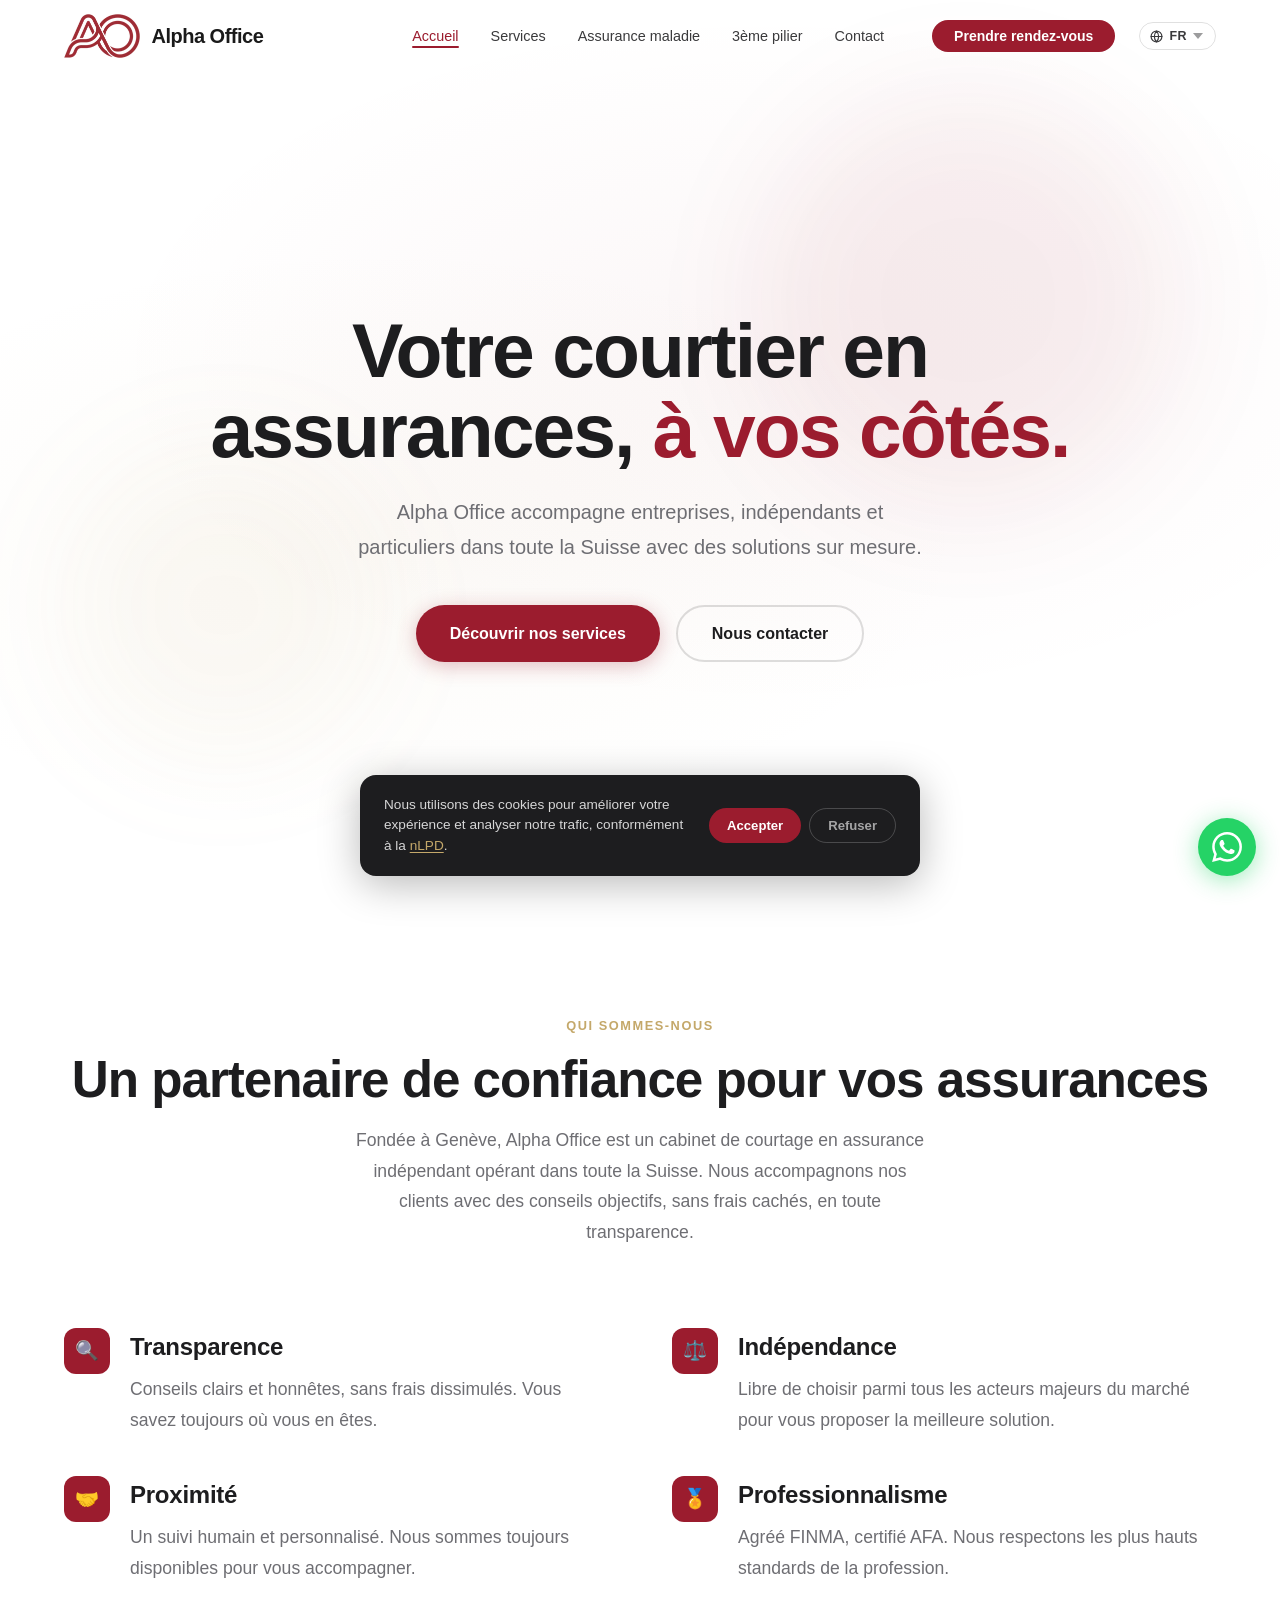
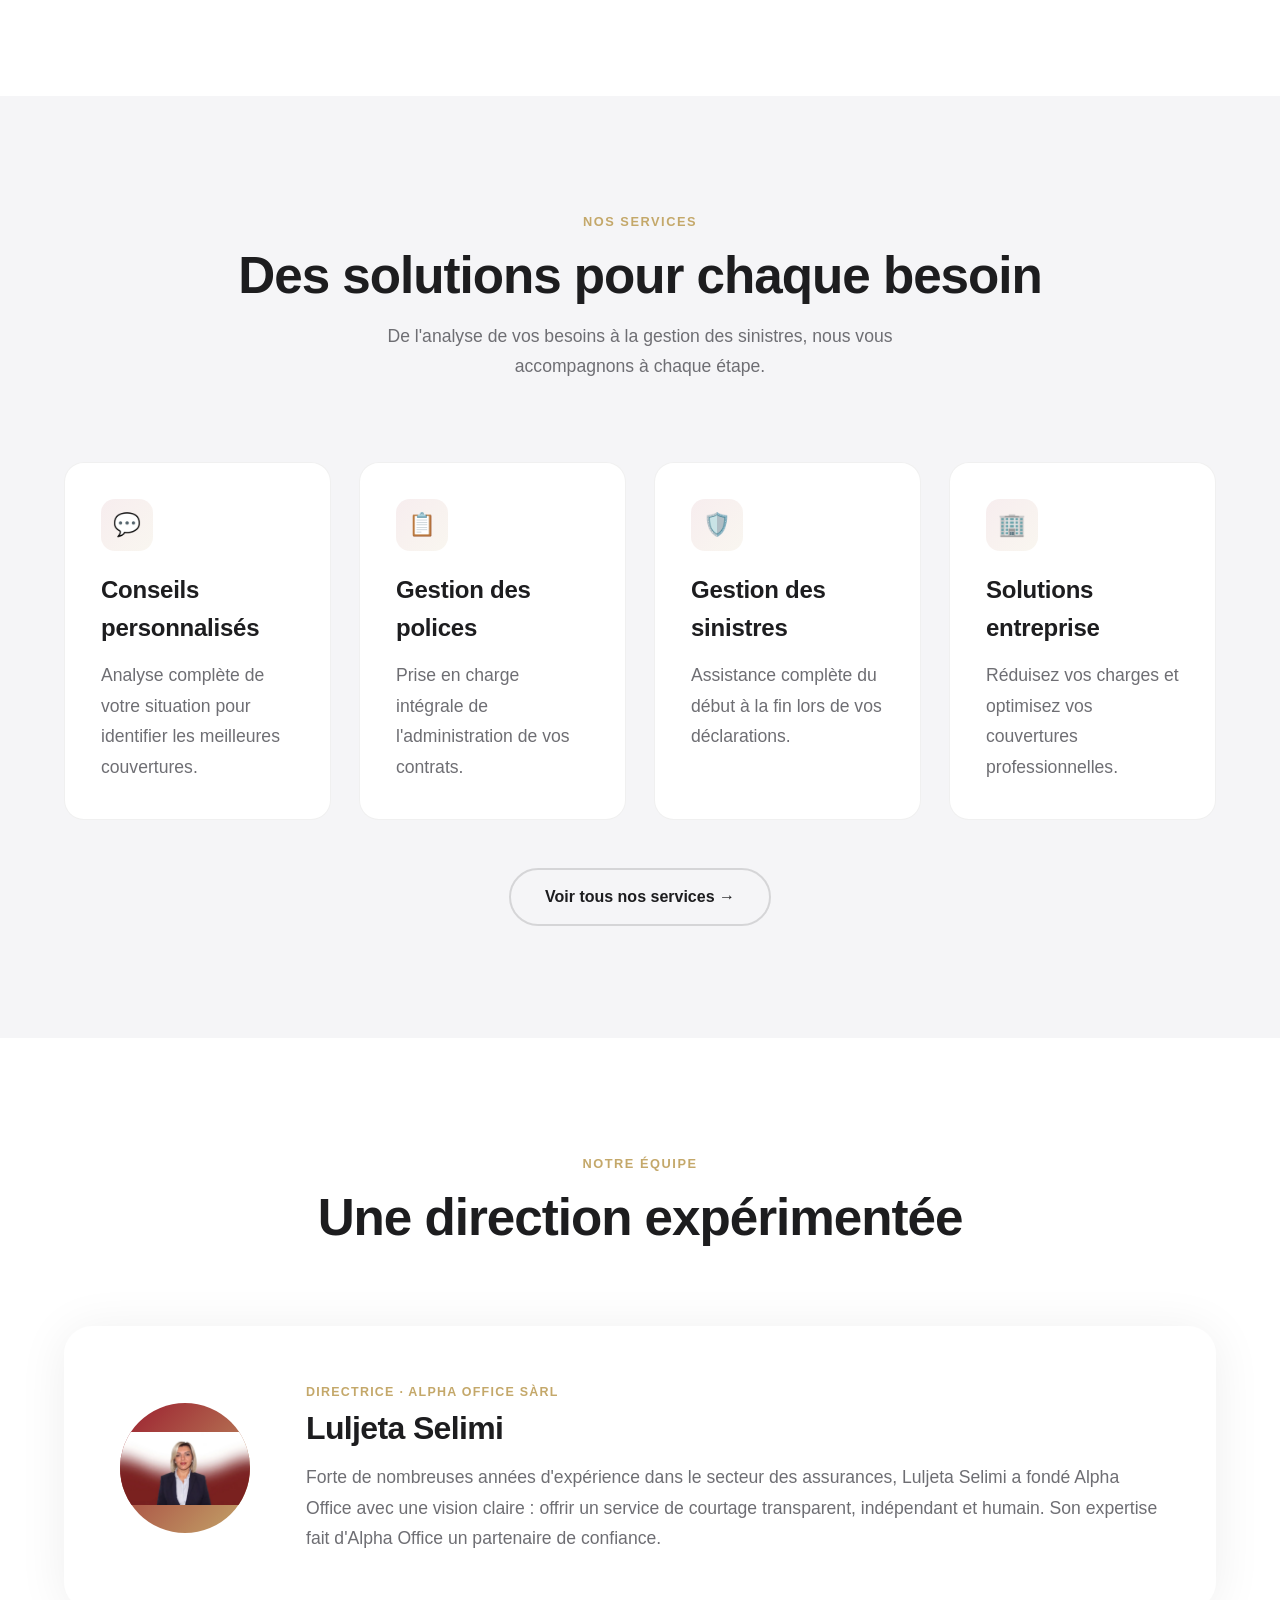
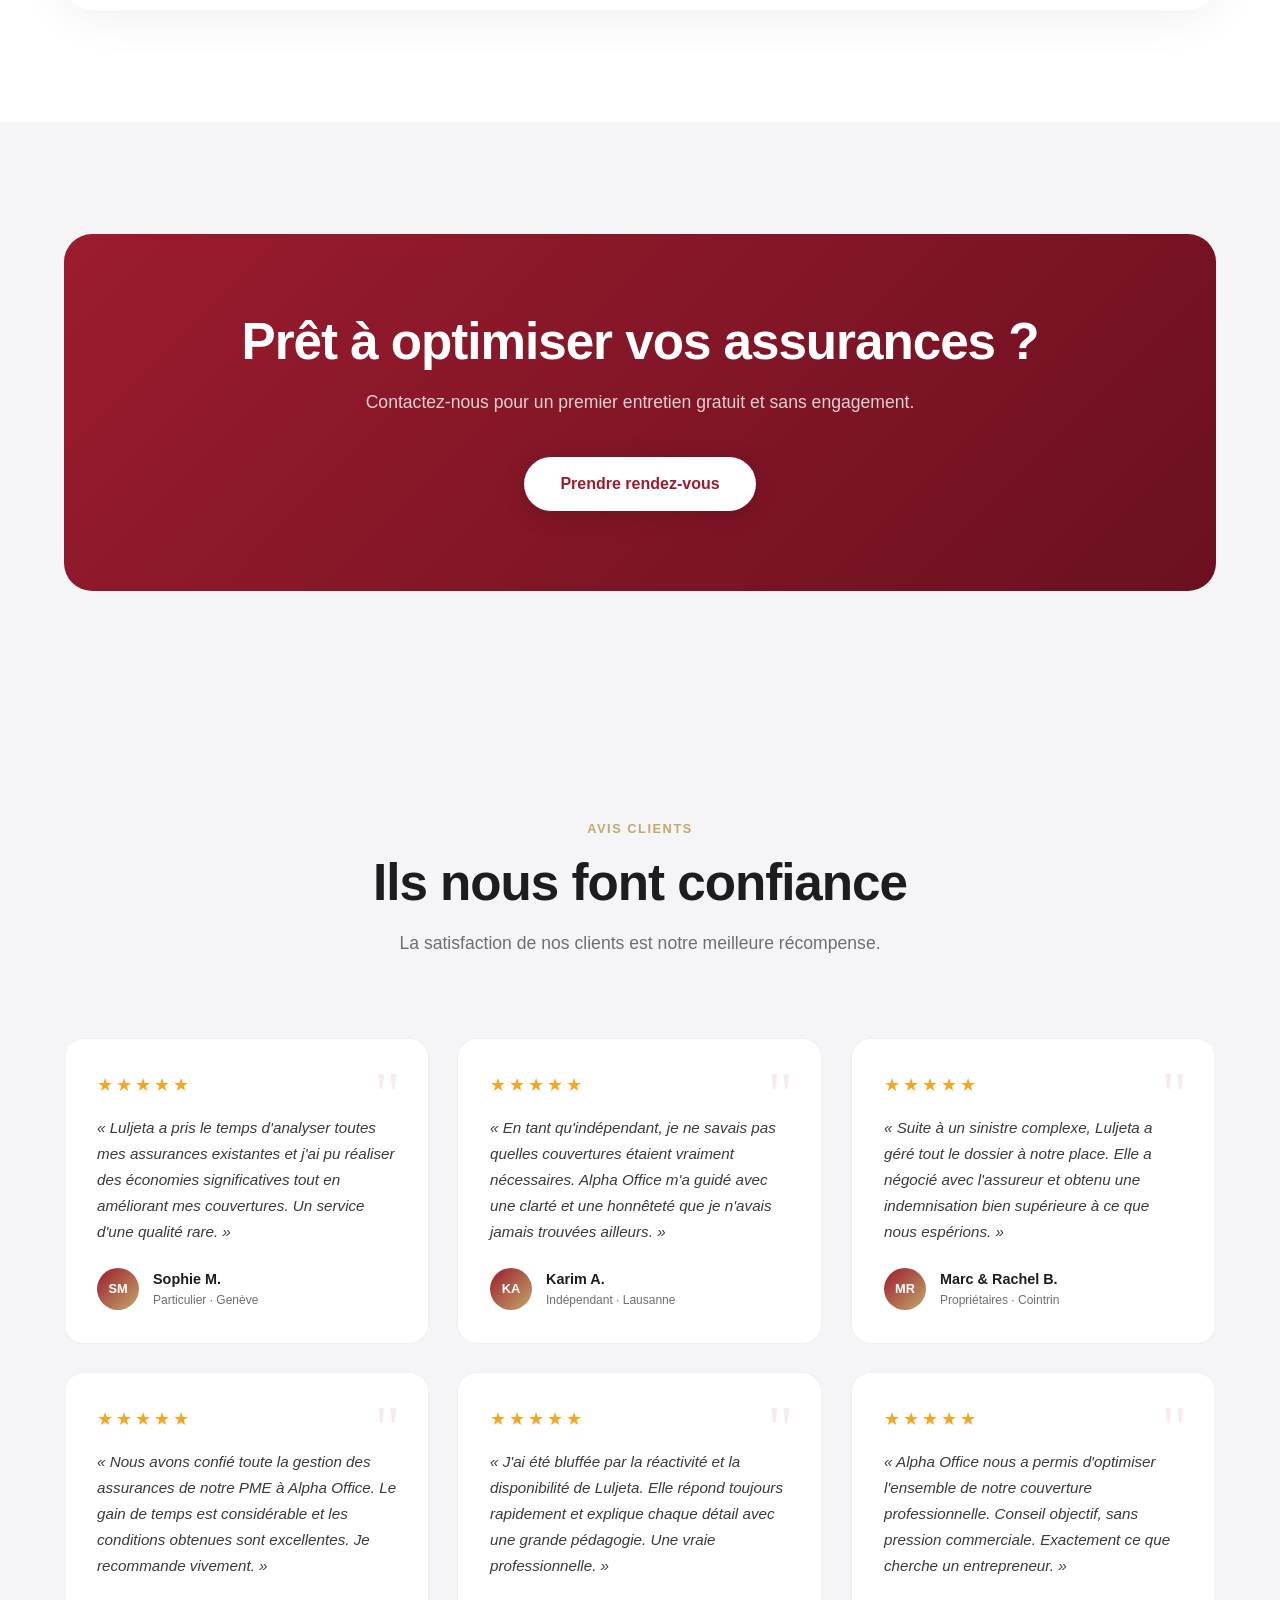
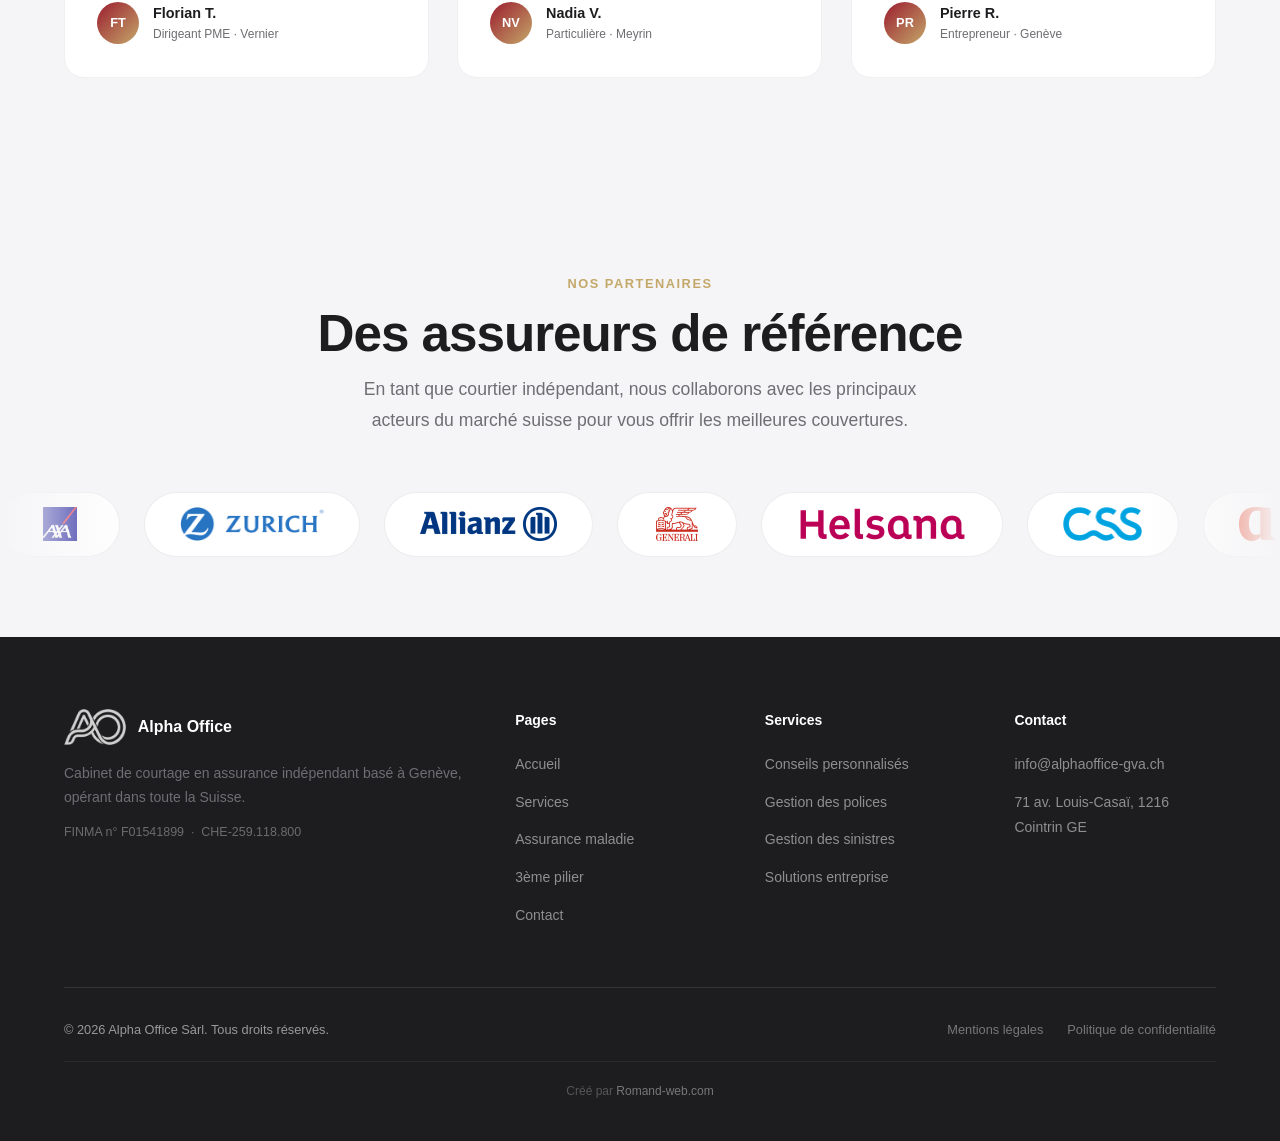
==== index.html @ 197949e7 "fix(a11y): correct ARIA roles on language picker dropdown - Change role="listbox" → role="menu" on l" ====
<!DOCTYPE html>
<html lang="fr">
<head>
  <meta charset="UTF-8"/>
  <meta name="viewport" content="width=device-width, initial-scale=1.0"/>
  <title data-title-fr="Alpha Office | Courtier en assurances à Genève | Luljeta Selimi"
         data-title-de="Alpha Office | Versicherungsmakler Genf | Luljeta Selimi">Alpha Office | Courtier en assurances à Genève | Luljeta Selimi</title>
  <meta name="description"
        data-meta-fr="Alpha Office Sàrl - Cabinet de courtage en assurance indépendant à Genève, dirigé par Luljeta Selimi. Solutions personnalisées pour entreprises, indépendants et particuliers dans toute la Suisse."
        data-meta-de="Alpha Office Sàrl - Unabhängiger Versicherungsmakler in Genf, geleitet von Luljeta Selimi. Massgeschneiderte Lösungen für Unternehmen, Selbstständige und Privatpersonen in der ganzen Schweiz."
        content="Alpha Office Sàrl - Cabinet de courtage en assurance indépendant à Genève, dirigé par Luljeta Selimi. Solutions personnalisées pour entreprises, indépendants et particuliers dans toute la Suisse."/>
  <meta name="keywords" content="courtier assurance Genève, assurance indépendant Suisse, Alpha Office, Luljeta Selimi, courtage assurance, FINMA, AFA"/>
  <meta name="robots" content="index, follow"/>
  <meta property="og:type" content="website"/>
  <meta property="og:title" content="Alpha Office | Courtier en assurances à Genève"/>
  <meta property="og:description" content="Cabinet de courtage indépendant dirigé par Luljeta Selimi. Solutions sur mesure pour toute la Suisse."/>
  <meta property="og:url" content="https://alphaoffice-gva.ch"/>
  <meta property="og:locale" content="fr_CH"/>
  <link rel="canonical" href="https://alphaoffice-gva.ch/"/>
  <link rel="alternate" hreflang="fr" href="https://alphaoffice-gva.ch/"/>
  <link rel="alternate" hreflang="de" href="https://alphaoffice-gva.ch/"/>
  <link rel="icon" type="image/x-icon" href="favicon.ico"/>
  <link rel="apple-touch-icon" sizes="180x180" href="apple-touch-icon.png"/>
  <meta property="og:image" content="https://alphaoffice-gva.ch/og-image.jpg"/>
  <meta property="og:image:width" content="1200"/>
  <meta property="og:image:height" content="630"/>
  <meta property="twitter:card" content="summary_large_image"/>
  <meta property="twitter:image" content="https://alphaoffice-gva.ch/og-image.jpg"/>
  <link rel="manifest" href="manifest.json" fetchpriority="low"/>
  <meta name="theme-color" content="#9B1C2E"/>
  <meta name="apple-mobile-web-app-capable" content="yes"/>
  <meta name="apple-mobile-web-app-status-bar-style" content="black-translucent"/>
  <meta name="apple-mobile-web-app-title" content="Alpha Office"/>
  <link rel="preload" href="css/style.css?v=2026" as="style"/>
  <link rel="preload" href="logo_crop.webp" as="image" type="image/webp" fetchpriority="high"/>
  <link rel="stylesheet" href="css/style.css?v=2026" media="print" onload="this.media='all'"/>
  <noscript><link rel="stylesheet" href="css/style.css?v=2026"/></noscript>
  <script type="application/ld+json">
  {"@context":"https://schema.org","@type":"InsuranceAgency","name":"Alpha Office Sàrl","url":"https://alphaoffice-gva.ch","email":"info@alphaoffice-gva.ch","address":{"@type":"PostalAddress","streetAddress":"71 av. Louis-Casaï","addressLocality":"Cointrin","postalCode":"1216","addressRegion":"GE","addressCountry":"CH"},"founder":{"@type":"Person","name":"Luljeta Selimi","jobTitle":"Directrice"},"areaServed":"CH","knowsLanguage":["fr","de"]}
  </script>
  <style>:root{--crimson:#9B1C2E;--crimson-dark:#7A1522;--gold:#C4A86A;--dark:#1d1d1f;--medium:#3a3a3c;--gray:#6e6e73;--light:#f5f5f7;--white:#ffffff;--nav-h:72px;--ease:cubic-bezier(0.25,0.46,0.45,0.94);--font:-apple-system,BlinkMacSystemFont,'SF Pro Display','Helvetica Neue',sans-serif;}*,*::before,*::after{box-sizing:border-box;margin:0;padding:0;}html{scroll-behavior:smooth;scroll-padding-top:var(--nav-h);-webkit-text-size-adjust:100%;text-size-adjust:100%;}body{font-family:var(--font);color:var(--dark);background:var(--white);line-height:1.6;overflow-x:hidden;overscroll-behavior-x:none;}img,svg{display:block;}a{text-decoration:none;}button,a,[role="button"],.lang-dropdown li{touch-action:manipulation;}h1{font-size:clamp(2.6rem,6vw,5rem);font-weight:700;letter-spacing:-0.025em;line-height:1.05;}h2{font-size:clamp(2rem,4vw,3.2rem);font-weight:700;letter-spacing:-0.02em;line-height:1.1;}h3{font-size:clamp(1.15rem,2vw,1.5rem);font-weight:600;letter-spacing:-0.01em;}p{font-size:clamp(1rem,1.4vw,1.1rem);color:var(--gray);line-height:1.75;}nav{position:fixed;top:0;left:0;right:0;z-index:1000;height:var(--nav-h);display:flex;align-items:center;padding:0 5%;transition:background 0.4s var(--ease),box-shadow 0.4s var(--ease);}nav.scrolled{background:rgba(255,255,255,0.88);backdrop-filter:saturate(180%) blur(20px);-webkit-backdrop-filter:saturate(180%) blur(20px);box-shadow:0 1px 0 rgba(0,0,0,0.08);}.nav-logo{display:flex;align-items:center;gap:20px;flex:1;}.logo-alpha-office{display:flex;align-items:center;gap:12px;font-family:var(--font);}.logo-icon{height:44px;width:auto;object-fit:contain;}.logo-text{font-size:20px;font-weight:800;color:#1a1a1a;letter-spacing:-0.5px;}.nav-links{display:flex;align-items:center;gap:2rem;list-style:none;}.nav-links a{font-size:0.9rem;font-weight:500;color:var(--medium);transition:color 0.2s;}.nav-links a:hover,.nav-links a.active{color:var(--crimson);}.lang-sw{display:flex;align-items:center;margin-left:1.5rem;gap:2px;}.lang-picker{position:relative;margin-left:1.5rem;}.lang-btn{display:flex;align-items:center;gap:6px;background:transparent;border:1.5px solid rgba(0,0,0,0.12);border-radius:50px;padding:6px 12px 6px 10px;font-size:0.78rem;font-weight:700;color:var(--medium);cursor:pointer;font-family:var(--font);letter-spacing:0.04em;transition:border-color 0.2s,color 0.2s,background 0.2s;outline:none;}.lang-btn:hover{border-color:var(--crimson);color:var(--crimson);}.lang-btn svg{flex-shrink:0;}.lang-chevron{transition:transform 0.2s;opacity:0.5;}.lang-picker.open .lang-chevron{transform:rotate(180deg);}.lang-picker.open .lang-btn{border-color:var(--crimson);color:var(--crimson);background:rgba(155,28,46,0.05);}.lang-dropdown{position:absolute;top:calc(100% + 8px);right:0;background:white;border-radius:14px;box-shadow:0 8px 40px rgba(0,0,0,0.13),0 0 0 1px rgba(0,0,0,0.06);list-style:none;padding:6px;min-width:140px;opacity:0;transform:translateY(-6px) scale(0.97);pointer-events:none;transform-origin:top right;transition:opacity 0.18s var(--ease),transform 0.18s var(--ease);z-index:200;}.lang-picker.open .lang-dropdown{opacity:1;transform:translateY(0) scale(1);pointer-events:all;}.lang-dropdown li{padding:8px 14px;border-radius:9px;font-size:0.82rem;font-weight:500;color:var(--medium);cursor:pointer;display:flex;align-items:center;gap:10px;transition:background 0.15s,color 0.15s;}.lang-dropdown li:hover{background:var(--light);color:var(--dark);}.lang-dropdown li.active{color:var(--crimson);font-weight:700;}.lang-dropdown li.active::after{content:'';display:block;width:6px;height:6px;border-radius:50%;background:var(--crimson);margin-left:auto;flex-shrink:0;}.wa-float{position:fixed;bottom:calc(1.5rem + env(safe-area-inset-bottom,0px));right:calc(1.5rem + env(safe-area-inset-right,0px));z-index:999;width:58px;height:58px;border-radius:50%;background:#25D366;display:flex;align-items:center;justify-content:center;box-shadow:0 4px 24px rgba(37,211,102,0.45);transition:transform 0.3s var(--ease),box-shadow 0.3s;text-decoration:none;}.wa-float:hover{transform:scale(1.1);box-shadow:0 8px 36px rgba(37,211,102,0.55);}.wa-float svg{width:30px;height:30px;}.nav-cta{background:var(--crimson) !important;color:white !important;padding:8px 22px;border-radius:50px;font-size:0.875rem !important;font-weight:600 !important;transition:background 0.2s,transform 0.2s !important;margin-left:1rem;}.nav-cta:hover{background:var(--crimson-dark) !important;color:white !important;transform:scale(1.03);}.hamburger{display:none;flex-direction:column;justify-content:center;align-items:center;gap:5px;cursor:pointer;background:none;border:none;padding:10px;min-width:44px;min-height:44px;}.hamburger span{width:22px;height:2px;background:var(--dark);display:block;border-radius:2px;transition:all 0.3s;}.hero{min-height:100vh;min-height:100dvh;display:flex;align-items:center;justify-content:center;text-align:center;padding:calc(var(--nav-h) + 5rem) 5% 5rem;background:var(--white);position:relative;overflow:hidden;}.hero-bg{position:absolute;inset:0;z-index:0;background:radial-gradient(ellipse 80% 60% at 60% 40%,rgba(155,28,46,0.04) 0%,transparent 65%),radial-gradient(ellipse 70% 50% at 30% 60%,rgba(196,168,106,0.05) 0%,transparent 65%);animation:bgPulse 10s ease-in-out infinite alternate;}@keyframes bgPulse{from{transform:scale(1);}to{transform:scale(1.06) translate(2%,2%);}}.hero-content{position:relative;z-index:1;max-width:860px;}.hero-content .anim-1,.page-hero .anim-1{opacity:1;animation:slideUp 0.7s var(--ease) 0s both;}.hero-content .anim-2,.page-hero .anim-2{opacity:1;animation:slideUp 0.7s var(--ease) 0.12s both;}.hero-content .anim-3,.page-hero .anim-3{opacity:1;animation:slideUp 0.7s var(--ease) 0.24s both;}.eyebrow{display:inline-block;font-size:0.8rem;font-weight:600;letter-spacing:0.12em;text-transform:uppercase;color:var(--gold);margin-bottom:1.5rem;}.hero h1{color:var(--dark);margin-bottom:1.5rem;}.hero h1 em{color:var(--crimson);font-style:normal;}.hero > .hero-content > p{font-size:clamp(1.05rem,1.8vw,1.25rem);max-width:580px;margin:0 auto 2.5rem;}.hero-btns{display:flex;gap:1rem;justify-content:center;flex-wrap:wrap;}.btn-primary{display:inline-flex;align-items:center;gap:8px;background:var(--crimson);color:white;padding:14px 34px;border-radius:50px;font-size:1rem;font-weight:600;transition:all 0.3s var(--ease);box-shadow:0 4px 20px rgba(155,28,46,0.28);}.btn-primary:hover{background:var(--crimson-dark);transform:translateY(-2px);box-shadow:0 8px 30px rgba(155,28,46,0.38);}.btn-secondary{display:inline-flex;align-items:center;gap:8px;background:transparent;color:var(--dark);padding:14px 34px;border-radius:50px;font-size:1rem;font-weight:600;border:2px solid rgba(0,0,0,0.13);transition:all 0.3s var(--ease);}.btn-secondary:hover{border-color:var(--crimson);color:var(--crimson);transform:translateY(-2px);}.btn-white{display:inline-flex;align-items:center;gap:8px;background:white;color:var(--crimson);padding:14px 36px;border-radius:50px;font-size:1rem;font-weight:600;transition:all 0.3s var(--ease);box-shadow:0 4px 24px rgba(0,0,0,0.15);}.btn-white:hover{transform:translateY(-2px);box-shadow:0 8px 32px rgba(0,0,0,0.22);}.section{padding:7rem 5%;}.section-inner{max-width:1200px;margin:0 auto;}.section-alt{background:var(--light);}.section-header{text-align:center;margin-bottom:5rem;}.section-header .eyebrow{margin-bottom:1rem;}.section-header h2{margin-bottom:1rem;}.section-header p{max-width:580px;margin:0 auto;}.cards-grid{display:grid;grid-template-columns:repeat(auto-fit,minmax(250px,1fr));gap:1.75rem;}.card{background:white;border-radius:20px;padding:2.25rem;border:1px solid rgba(0,0,0,0.06);position:relative;overflow:hidden;transition:transform 0.4s var(--ease),box-shadow 0.4s var(--ease),border-color 0.4s;}.card::after{content:'';position:absolute;bottom:0;left:0;right:0;height:3px;background:linear-gradient(90deg,var(--crimson),var(--gold));transform:scaleX(0);transform-origin:left;transition:transform 0.4s var(--ease);}.card:hover{transform:translateY(-8px);box-shadow:0 20px 60px rgba(0,0,0,0.1);border-color:transparent;}.card:hover::after{transform:scaleX(1);}.card-icon{width:52px;height:52px;border-radius:14px;background:linear-gradient(135deg,rgba(155,28,46,0.08),rgba(196,168,106,0.1));display:flex;align-items:center;justify-content:center;margin-bottom:1.25rem;font-size:1.4rem;}.card h3{margin-bottom:0.75rem;}.values-grid{display:grid;grid-template-columns:1fr 1fr;gap:2.5rem 4rem;}.value-item{display:flex;gap:1.25rem;align-items:flex-start;}.value-icon{width:46px;height:46px;border-radius:12px;background:var(--crimson);display:flex;align-items:center;justify-content:center;flex-shrink:0;color:white;font-size:1.2rem;}.value-text h3{margin-bottom:0.5rem;}.team-card{display:flex;align-items:center;gap:3.5rem;background:white;border-radius:28px;padding:3.5rem;box-shadow:0 4px 50px rgba(0,0,0,0.07);}.team-avatar{width:130px;height:130px;border-radius:50%;background:linear-gradient(135deg,var(--crimson),var(--gold));display:flex;align-items:center;justify-content:center;font-size:2.75rem;font-weight:700;color:white;flex-shrink:0;letter-spacing:-0.02em;overflow:hidden;}.team-avatar img{width:100%;height:100%;object-fit:cover;object-position:center top;display:block;}.team-role{font-size:0.78rem;font-weight:600;letter-spacing:0.1em;text-transform:uppercase;color:var(--gold);margin-bottom:0.4rem;}.team-name{font-size:2rem;font-weight:700;color:var(--dark);margin-bottom:1rem;letter-spacing:-0.02em;}.cta-banner{background:linear-gradient(135deg,var(--crimson) 0%,#6B1020 100%);border-radius:28px;padding:5rem 4rem;text-align:center;}.cta-banner h2{color:white;margin-bottom:1rem;}.cta-banner p{color:rgba(255,255,255,0.8);margin-bottom:2.5rem;font-size:1.1rem;}.page-hero{padding:calc(var(--nav-h) + 5rem) 5% 5rem;background:linear-gradient(160deg,var(--light) 0%,white 100%);text-align:center;}.page-hero .eyebrow{margin-bottom:1rem;}.page-hero h1{margin-bottom:1rem;}.page-hero p{max-width:600px;margin:0 auto;}.scroll-progress{position:fixed;top:0;left:0;height:3px;width:0;background:linear-gradient(90deg,var(--crimson),var(--gold),var(--crimson));background-size:200% auto;z-index:9999;pointer-events:none;animation:progressShimmer 3s linear infinite;}@keyframes progressShimmer{to{background-position:200% center;}}@keyframes pageIn{from{opacity:0;}to{opacity:1;}}body{animation:pageIn 0.4s ease forwards;}@keyframes fadeUp{from{opacity:0;transform:translateY(32px);}to{opacity:1;transform:translateY(0);}}@keyframes slideUp{from{transform:translateY(28px);}to{transform:translateY(0);}}@keyframes fadeLeft{from{opacity:0;transform:translateX(-32px);}to{opacity:1;transform:translateX(0);}}@keyframes fadeRight{from{opacity:0;transform:translateX(32px);}to{opacity:1;transform:translateX(0);}}.anim-1{opacity:0;animation:fadeUp 0.85s var(--ease) 0.1s forwards;}.anim-2{opacity:0;animation:fadeUp 0.85s var(--ease) 0.25s forwards;}.anim-3{opacity:0;animation:fadeUp 0.85s var(--ease) 0.4s forwards;}.anim-4{opacity:0;animation:fadeUp 0.85s var(--ease) 0.55s forwards;}.reveal{opacity:0;transform:translateY(40px);transition:opacity 0.8s var(--ease),transform 0.8s var(--ease);}.reveal-left{opacity:0;transform:translateX(-50px);transition:opacity 0.8s var(--ease),transform 0.8s var(--ease);}.reveal-right{opacity:0;transform:translateX(50px);transition:opacity 0.8s var(--ease),transform 0.8s var(--ease);}</style>
</head>
<body>

<!-- NAV -->
<nav>
  <a href="index.html" class="nav-logo logo-alpha-office">
    <picture><source srcset="logo_crop.webp" type="image/webp"/><img src="logo_crop.png" alt="Alpha Office" class="logo-icon" width="300" height="175" fetchpriority="high"/></picture>
    <span class="logo-text">Alpha Office</span>
  </a>
  <ul class="nav-links">
    <li><a href="index.html" data-page="index.html" data-i18n="nav.home">Accueil</a></li>
    <li><a href="services.html" data-page="services.html" data-i18n="nav.services">Services</a></li>
    <li><a href="assurance-maladie.html" data-page="assurance-maladie.html" data-i18n="nav.am">Assurance maladie</a></li>
    <li><a href="troisieme-pilier.html" data-page="troisieme-pilier.html" data-i18n="nav.tp">3ème pilier</a></li>
    <li><a href="contact.html" data-page="contact.html" data-i18n="nav.contact">Contact</a></li>
    <li><a href="contact.html" class="nav-cta" data-i18n="nav.cta">Prendre rendez-vous</a></li>
  </ul>
  <div class="lang-picker">
    <button class="lang-btn" aria-haspopup="menu" aria-expanded="false">
      <svg width="13" height="13" viewBox="0 0 24 24" fill="none" stroke="currentColor" stroke-width="2.2" stroke-linecap="round" stroke-linejoin="round"><circle cx="12" cy="12" r="10"/><path d="M2 12h20M12 2a15.3 15.3 0 0 1 4 10 15.3 15.3 0 0 1-4 10 15.3 15.3 0 0 1-4-10 15.3 15.3 0 0 1 4-10z"/></svg>
      <span class="lang-current">FR</span>
      <svg class="lang-chevron" width="10" height="6" viewBox="0 0 10 6" fill="currentColor"><path d="M0 0l5 6 5-6z"/></svg>
    </button>
    <ul class="lang-dropdown" role="menu">
      <li data-lang="fr" role="menuitem">Français</li>
      <li data-lang="de" role="menuitem">Deutsch</li>
      <li data-lang="en" role="menuitem">English</li>
      <li data-lang="it" role="menuitem">Italiano</li>
      <li data-lang="sq" role="menuitem">Shqip</li>
      <li data-lang="hr" role="menuitem">Bosanski</li>
    </ul>
  </div>
  <button class="hamburger" aria-label="Menu">
    <span></span><span></span><span></span>
  </button>
</nav>

<!-- HERO -->
<section class="hero">
  <div class="hero-bg"></div>
  <div class="hero-blob hero-blob-1"></div>
  <div class="hero-blob hero-blob-2"></div>
  <div class="hero-content">
    <h1 class="anim-1" data-i18n="hero.title">Votre courtier en assurances, <em>à vos côtés.</em></h1>
    <p class="anim-2" data-i18n="hero.sub">Alpha Office accompagne entreprises, indépendants et particuliers dans toute la Suisse avec des solutions sur mesure.</p>
    <div class="hero-btns anim-3">
      <a href="services.html" class="btn-primary" data-i18n="hero.cta1">Découvrir nos services</a>
      <a href="contact.html" class="btn-secondary" data-i18n="hero.cta2">Nous contacter</a>
    </div>
  </div>
</section>

<!-- ABOUT + VALUES -->
<section class="section">
  <div class="section-inner">
    <div class="section-header">
      <span class="eyebrow reveal" data-i18n="about.eyebrow">Qui sommes-nous</span>
      <h2 class="reveal reveal-d1" data-i18n="about.title">Un partenaire de confiance pour vos assurances</h2>
      <p class="reveal reveal-d2" data-i18n="about.desc">Fondée à Genève, Alpha Office est un cabinet de courtage en assurance indépendant opérant dans toute la Suisse.</p>
    </div>
    <div class="values-grid">
      <div class="value-item reveal reveal-d1">
        <div class="value-icon">🔍</div>
        <div class="value-text">
          <h3 data-i18n="v1.t">Transparence</h3>
          <p data-i18n="v1.d">Conseils clairs et honnêtes, sans frais dissimulés. Vous savez toujours où vous en êtes.</p>
        </div>
      </div>
      <div class="value-item reveal reveal-d2">
        <div class="value-icon">⚖️</div>
        <div class="value-text">
          <h3 data-i18n="v2.t">Indépendance</h3>
          <p data-i18n="v2.d">Libre de choisir parmi tous les acteurs majeurs du marché pour vous proposer la meilleure solution.</p>
        </div>
      </div>
      <div class="value-item reveal reveal-d3">
        <div class="value-icon">🤝</div>
        <div class="value-text">
          <h3 data-i18n="v3.t">Proximité</h3>
          <p data-i18n="v3.d">Un suivi humain et personnalisé. Nous sommes toujours disponibles pour vous accompagner.</p>
        </div>
      </div>
      <div class="value-item reveal reveal-d4">
        <div class="value-icon">🏅</div>
        <div class="value-text">
          <h3 data-i18n="v4.t">Professionnalisme</h3>
          <p data-i18n="v4.d">Agréé FINMA, certifié AFA. Nous respectons les plus hauts standards de la profession.</p>
        </div>
      </div>
    </div>
  </div>
</section>

<!-- SERVICES PREVIEW -->
<section class="section section-alt">
  <div class="section-inner">
    <div class="section-header">
      <span class="eyebrow reveal" data-i18n="svc.eyebrow">Nos services</span>
      <h2 class="reveal reveal-d1" data-i18n="svc.title">Des solutions pour chaque besoin</h2>
      <p class="reveal reveal-d2" data-i18n="svc.desc">De l'analyse de vos besoins à la gestion des sinistres, nous vous accompagnons à chaque étape.</p>
    </div>
    <div class="cards-grid">
      <a href="services.html#conseils" class="card reveal reveal-d1" style="text-decoration:none;color:inherit;display:block;">
        <div class="card-icon">💬</div>
        <h3 data-i18n="s1.t">Conseils personnalisés</h3>
        <p data-i18n="s1.d">Analyse complète de votre situation pour identifier les meilleures couvertures.</p>
      </a>
      <a href="services.html#polices" class="card reveal reveal-d2" style="text-decoration:none;color:inherit;display:block;">
        <div class="card-icon">📋</div>
        <h3 data-i18n="s2.t">Gestion des polices</h3>
        <p data-i18n="s2.d">Prise en charge intégrale de l'administration de vos contrats.</p>
      </a>
      <a href="services.html#sinistres" class="card reveal reveal-d3" style="text-decoration:none;color:inherit;display:block;">
        <div class="card-icon">🛡️</div>
        <h3 data-i18n="s3.t">Gestion des sinistres</h3>
        <p data-i18n="s3.d">Assistance complète du début à la fin lors de vos déclarations.</p>
      </a>
      <a href="services.html#entreprise" class="card reveal reveal-d4" style="text-decoration:none;color:inherit;display:block;">
        <div class="card-icon">🏢</div>
        <h3 data-i18n="s4.t">Solutions entreprise</h3>
        <p data-i18n="s4.d">Réduisez vos charges et optimisez vos couvertures professionnelles.</p>
      </a>
    </div>
    <div style="text-align:center;margin-top:3rem;">
      <a href="services.html" class="btn-secondary reveal" data-i18n="svc.link">Voir tous nos services →</a>
    </div>
  </div>
</section>

<!-- TEAM -->
<section class="section">
  <div class="section-inner">
    <div class="section-header">
      <span class="eyebrow reveal" data-i18n="team.eyebrow">Notre équipe</span>
      <h2 class="reveal reveal-d1" data-i18n="team.title">Une direction expérimentée</h2>
    </div>
    <a href="luljeta.html" class="team-card reveal" style="text-decoration:none;color:inherit;">
      <div class="team-avatar"><picture><source srcset="luljeta-photo.webp" type="image/webp"/><img src="luljeta-photo.jpg" alt="Luljeta Selimi" width="900" height="506"/></picture></div>
      <div class="team-info">
        <p class="team-role" data-i18n="team.role">Directrice · Alpha Office Sàrl</p>
        <h2 class="team-name">Luljeta Selimi</h2>
        <p data-i18n="team.bio">Forte de nombreuses années d'expérience dans le secteur des assurances, Luljeta Selimi a fondé Alpha Office avec une vision claire : offrir un service de courtage transparent, indépendant et humain.</p>
      </div>
    </a>
  </div>
</section>

<!-- CTA BANNER -->
<section class="section section-alt">
  <div class="section-inner">
    <div class="cta-banner reveal">
      <h2 data-i18n="cta.title">Prêt à optimiser vos assurances ?</h2>
      <p data-i18n="cta.desc">Contactez-nous pour un premier entretien gratuit et sans engagement.</p>
      <a href="contact.html" class="btn-white" data-i18n="cta.btn">Prendre rendez-vous</a>
    </div>
  </div>
</section>

<!-- TESTIMONIALS -->
<section class="section section-alt">
  <div class="section-inner">
    <div class="section-header">
      <span class="eyebrow reveal" data-i18n="rev.eyebrow">Avis clients</span>
      <h2 class="reveal reveal-d1" data-i18n="rev.title">Ils nous font confiance</h2>
      <p class="reveal reveal-d2" data-i18n="rev.desc">La satisfaction de nos clients est notre meilleure récompense.</p>
    </div>
    <div class="reviews-grid">

      <div class="review-card reveal reveal-d1">
        <div class="review-stars"><span>★</span><span>★</span><span>★</span><span>★</span><span>★</span></div>
        <div class="review-quote">"</div>
        <p class="review-text" data-i18n="r1.text">« Luljeta a pris le temps d'analyser toutes mes assurances existantes et j'ai pu réaliser des économies significatives tout en améliorant mes couvertures. Un service d'une qualité rare. »</p>
        <div class="review-author">
          <div class="review-avatar">SM</div>
          <div>
            <div class="review-name">Sophie M.</div>
            <div class="review-label" data-i18n="r1.label">Particulier · Genève</div>
          </div>
        </div>
      </div>

      <div class="review-card reveal reveal-d2">
        <div class="review-stars"><span>★</span><span>★</span><span>★</span><span>★</span><span>★</span></div>
        <div class="review-quote">"</div>
        <p class="review-text" data-i18n="r2.text">« En tant qu'indépendant, je ne savais pas quelles couvertures étaient vraiment nécessaires. Alpha Office m'a guidé avec une clarté et une honnêteté que je n'avais jamais trouvées ailleurs. »</p>
        <div class="review-author">
          <div class="review-avatar">KA</div>
          <div>
            <div class="review-name">Karim A.</div>
            <div class="review-label" data-i18n="r2.label">Indépendant · Lausanne</div>
          </div>
        </div>
      </div>

      <div class="review-card reveal reveal-d3">
        <div class="review-stars"><span>★</span><span>★</span><span>★</span><span>★</span><span>★</span></div>
        <div class="review-quote">"</div>
        <p class="review-text" data-i18n="r3.text">« Suite à un sinistre complexe, Luljeta a géré tout le dossier à notre place. Elle a négocié avec l'assureur et obtenu une indemnisation bien supérieure à ce que nous espérions. »</p>
        <div class="review-author">
          <div class="review-avatar">MR</div>
          <div>
            <div class="review-name">Marc & Rachel B.</div>
            <div class="review-label" data-i18n="r3.label">Propriétaires · Cointrin</div>
          </div>
        </div>
      </div>

      <div class="review-card reveal reveal-d1">
        <div class="review-stars"><span>★</span><span>★</span><span>★</span><span>★</span><span>★</span></div>
        <div class="review-quote">"</div>
        <p class="review-text" data-i18n="r4.text">« Nous avons confié toute la gestion des assurances de notre PME à Alpha Office. Le gain de temps est considérable et les conditions obtenues sont excellentes. Je recommande vivement. »</p>
        <div class="review-author">
          <div class="review-avatar">FT</div>
          <div>
            <div class="review-name">Florian T.</div>
            <div class="review-label" data-i18n="r4.label">Dirigeant PME · Vernier</div>
          </div>
        </div>
      </div>

      <div class="review-card reveal reveal-d2">
        <div class="review-stars"><span>★</span><span>★</span><span>★</span><span>★</span><span>★</span></div>
        <div class="review-quote">"</div>
        <p class="review-text" data-i18n="r5.text">« J'ai été bluffée par la réactivité et la disponibilité de Luljeta. Elle répond toujours rapidement et explique chaque détail avec une grande pédagogie. Une vraie professionnelle. »</p>
        <div class="review-author">
          <div class="review-avatar">NV</div>
          <div>
            <div class="review-name">Nadia V.</div>
            <div class="review-label" data-i18n="r5.label">Particulière · Meyrin</div>
          </div>
        </div>
      </div>

      <div class="review-card reveal reveal-d3">
        <div class="review-stars"><span>★</span><span>★</span><span>★</span><span>★</span><span>★</span></div>
        <div class="review-quote">"</div>
        <p class="review-text" data-i18n="r6.text">« Alpha Office nous a permis d'optimiser l'ensemble de notre couverture professionnelle. Conseil objectif, sans pression commerciale. Exactement ce que cherche un entrepreneur. »</p>
        <div class="review-author">
          <div class="review-avatar">PR</div>
          <div>
            <div class="review-name">Pierre R.</div>
            <div class="review-label" data-i18n="r6.label">Entrepreneur · Genève</div>
          </div>
        </div>
      </div>

    </div>
  </div>
</section>

<!-- PARTNERS -->
<section class="marquee-section">
  <div class="marquee-header reveal">
    <span class="eyebrow" data-i18n="part.eyebrow">Nos partenaires</span>
    <h2 data-i18n="part.title">Des assureurs de référence</h2>
    <p data-i18n="part.desc">En tant que courtier indépendant, nous collaborons avec les principaux acteurs du marché suisse.</p>
  </div>
  <div class="marquee-wrapper">
    <div class="marquee-track" id="marquee-track">
      <div class="partner-chip"><picture><source srcset="AXA LOGO.webp" type="image/webp"/><img src="AXA LOGO.png" alt="AXA" width="1581" height="1581" loading="lazy"/></picture></div>
      <div class="partner-chip"><picture><source srcset="Zurich Logo.svg.webp" type="image/webp"/><img src="Zurich Logo.svg.png" alt="Zurich" width="1280" height="303" loading="lazy"/></picture></div>
      <div class="partner-chip"><picture><source srcset="AZ_Logo_positive_RGB.webp" type="image/webp"/><img src="AZ_Logo_positive_RGB.png" alt="Allianz" width="1666" height="413" loading="lazy"/></picture></div>
      <div class="partner-chip"><picture><source srcset="G.MI_BIG-47ef53dd.webp" type="image/webp"/><img src="G.MI_BIG-47ef53dd.png" alt="Generali" width="1593" height="1289" loading="lazy"/></picture></div>
      <div class="partner-chip"><picture><source srcset="Logo_Helsana.svg.webp" type="image/webp"/><img src="Logo_Helsana.svg.png" alt="Helsana" width="3840" height="772" loading="lazy"/></picture></div>
      <div class="partner-chip"><picture><source srcset="Css-versicherung-logo.svg.webp" type="image/webp"/><img src="Css-versicherung-logo.svg.png" alt="CSS" width="960" height="410" loading="lazy"/></picture></div>
      <div class="partner-chip"><picture><source srcset="Assura_Logo.svg.webp" type="image/webp"/><img src="Assura_Logo.svg.png" alt="Assura" width="3840" height="589" loading="lazy"/></picture></div>
      <div class="partner-chip"><picture><source srcset="gm_logo_ver_rvb_bicol.webp" type="image/webp"/><img src="gm_logo_ver_rvb_bicol.png" alt="Groupe Mutuel" width="1000" height="476" loading="lazy"/></picture></div>
    </div>
  </div>
</section>

<!-- FOOTER -->
<footer>
  <div class="footer-inner">
    <div class="footer-top">
      <div class="footer-brand">
        <div class="footer-logo logo-alpha-office">
          <picture><source srcset="logo_crop.webp" type="image/webp"/><img src="logo_crop.png" alt="Alpha Office" class="logo-icon footer-logo-img" width="300" height="175"/></picture>
          <span class="footer-brand-name">Alpha Office</span>
        </div>
        <p data-i18n="ft.desc">Cabinet de courtage en assurance indépendant basé à Genève, opérant dans toute la Suisse.</p>
        <p style="margin-top:0.75rem;font-size:0.78rem;color:rgba(255,255,255,0.35)">FINMA n° F01541899 &nbsp;·&nbsp; CHE-259.118.800</p>
      </div>
      <div class="footer-col">
        <h4 data-i18n="ft.pages">Pages</h4>
        <ul>
          <li><a href="index.html" data-i18n="nav.home">Accueil</a></li>
          <li><a href="services.html" data-i18n="nav.services">Services</a></li>
          <li><a href="assurance-maladie.html" data-i18n="nav.am">Assurance maladie</a></li>
          <li><a href="troisieme-pilier.html" data-i18n="nav.tp">3ème pilier</a></li>
          <li><a href="contact.html" data-i18n="nav.contact">Contact</a></li>
        </ul>
      </div>
      <div class="footer-col">
        <h4 data-i18n="ft.svc">Services</h4>
        <ul>
          <li><a href="services.html#conseils" data-i18n="fsv1">Conseils personnalisés</a></li>
          <li><a href="services.html#polices" data-i18n="fsv2">Gestion des polices</a></li>
          <li><a href="services.html#sinistres" data-i18n="fsv3">Gestion des sinistres</a></li>
          <li><a href="services.html#entreprise" data-i18n="fsv4">Solutions entreprise</a></li>
        </ul>
      </div>
      <div class="footer-col">
        <h4 data-i18n="ft.cnt">Contact</h4>
        <ul>
          <li><a href="mailto:info@alphaoffice-gva.ch">info@alphaoffice-gva.ch</a></li>
          <li><a href="#">71 av. Louis-Casaï, 1216 Cointrin GE</a></li>
        </ul>
      </div>
    </div>
    <div class="footer-bottom">
      <span data-i18n="ft.copy">© 2026 Alpha Office Sàrl. Tous droits réservés.</span>
      <div class="footer-legal">
        <a href="mentions-legales.html" data-i18n="ft.leg">Mentions légales</a>
        <a href="confidentialite.html" data-i18n="ft.prv">Politique de confidentialité</a>
      </div>
    </div>
    <div class="footer-credit">
      <span data-i18n="ft.credit">Créé par</span> <a href="https://romand-web.com" target="_blank" rel="noopener">Romand-web.com</a>
    </div>
  </div>
</footer>

<script src="js/main.js?v=2026b" defer></script>

<!-- WhatsApp -->
<a href="https://wa.me/41799190918" class="wa-float" target="_blank" rel="noopener" aria-label="WhatsApp">
  <svg viewBox="0 0 24 24" fill="white" xmlns="http://www.w3.org/2000/svg"><path d="M17.472 14.382c-.297-.149-1.758-.867-2.03-.967-.273-.099-.471-.148-.67.15-.197.297-.767.966-.94 1.164-.173.199-.347.223-.644.075-.297-.15-1.255-.463-2.39-1.475-.883-.788-1.48-1.761-1.653-2.059-.173-.297-.018-.458.13-.606.134-.133.298-.347.446-.52.149-.174.198-.298.298-.497.099-.198.05-.371-.025-.52-.075-.149-.669-1.612-.916-2.207-.242-.579-.487-.5-.669-.51-.173-.008-.371-.01-.57-.01-.198 0-.52.074-.792.372-.272.297-1.04 1.016-1.04 2.479 0 1.462 1.065 2.875 1.213 3.074.149.198 2.096 3.2 5.077 4.487.709.306 1.262.489 1.694.625.712.227 1.36.195 1.871.118.571-.085 1.758-.719 2.006-1.413.248-.694.248-1.289.173-1.413-.074-.124-.272-.198-.57-.347m-5.421 7.403h-.004a9.87 9.87 0 01-5.031-1.378l-.361-.214-3.741.982.998-3.648-.235-.374a9.86 9.86 0 01-1.51-5.26c.001-5.45 4.436-9.884 9.888-9.884 2.64 0 5.122 1.03 6.988 2.898a9.825 9.825 0 012.893 6.994c-.003 5.45-4.437 9.884-9.885 9.884m8.413-18.297A11.815 11.815 0 0012.05 0C5.495 0 .16 5.335.157 11.892c0 2.096.547 4.142 1.588 5.945L.057 24l6.305-1.654a11.882 11.882 0 005.683 1.448h.005c6.554 0 11.89-5.335 11.893-11.893a11.821 11.821 0 00-3.48-8.413z"/></svg>
</a>
</body>
</html>
---- css/style.css ----
:root {
  --crimson: #9B1C2E;
  --crimson-dark: #7A1522;
  --gold: #C4A86A;
  --dark: #1d1d1f;
  --medium: #3a3a3c;
  --gray: #6e6e73;
  --light: #f5f5f7;
  --white: #ffffff;
  --nav-h: 72px;
  --ease: cubic-bezier(0.25, 0.46, 0.45, 0.94);
  --font: -apple-system, BlinkMacSystemFont, 'SF Pro Display', 'Helvetica Neue', sans-serif;
}

*, *::before, *::after { box-sizing: border-box; margin: 0; padding: 0; }
html { scroll-behavior: smooth; scroll-padding-top: var(--nav-h); -webkit-text-size-adjust: 100%; text-size-adjust: 100%; }
body { font-family: var(--font); color: var(--dark); background: var(--white); line-height: 1.6; overflow-x: hidden; overscroll-behavior-x: none; }
img, svg { display: block; }
a { text-decoration: none; }
button, a, [role="button"], .lang-dropdown li { touch-action: manipulation; }

/* ─── Typography ─── */
h1 { font-size: clamp(2.6rem, 6vw, 5rem); font-weight: 700; letter-spacing: -0.025em; line-height: 1.05; }
h2 { font-size: clamp(2rem, 4vw, 3.2rem); font-weight: 700; letter-spacing: -0.02em; line-height: 1.1; }
h3 { font-size: clamp(1.15rem, 2vw, 1.5rem); font-weight: 600; letter-spacing: -0.01em; }
p  { font-size: clamp(1rem, 1.4vw, 1.1rem); color: var(--gray); line-height: 1.75; }

/* ─── Nav ─── */
nav {
  position: fixed; top: 0; left: 0; right: 0; z-index: 1000;
  height: var(--nav-h);
  display: flex; align-items: center; padding: 0 5%;
  transition: background 0.4s var(--ease), box-shadow 0.4s var(--ease);
}
nav.scrolled {
  background: rgba(255,255,255,0.88);
  backdrop-filter: saturate(180%) blur(20px);
  -webkit-backdrop-filter: saturate(180%) blur(20px);
  box-shadow: 0 1px 0 rgba(0,0,0,0.08);
}
.nav-logo { display: flex; align-items: center; gap: 20px; flex: 1; }

/* ─── Logo ─── */
.logo-alpha-office { display: flex; align-items: center; gap: 12px; font-family: var(--font); }
.logo-icon { height: 44px; width: auto; object-fit: contain; }
.logo-text { font-size: 20px; font-weight: 800; color: #1a1a1a; letter-spacing: -0.5px; }
.nav-links { display: flex; align-items: center; gap: 2rem; list-style: none; }
.nav-links a { font-size: 0.9rem; font-weight: 500; color: var(--medium); transition: color 0.2s; }
.nav-links a:hover, .nav-links a.active { color: var(--crimson); }
.lang-sw { display: flex; align-items: center; margin-left: 1.5rem; gap: 2px; }
/* ─── Language Picker ─── */
.lang-picker {
  position: relative; margin-left: 1.5rem;
}
.lang-btn {
  display: flex; align-items: center; gap: 6px;
  background: transparent; border: 1.5px solid rgba(0,0,0,0.12);
  border-radius: 50px; padding: 6px 12px 6px 10px;
  font-size: 0.78rem; font-weight: 700; color: var(--medium);
  cursor: pointer; font-family: var(--font); letter-spacing: 0.04em;
  transition: border-color 0.2s, color 0.2s, background 0.2s;
  outline: none;
}
.lang-btn:hover { border-color: var(--crimson); color: var(--crimson); }
.lang-btn svg { flex-shrink: 0; }
.lang-chevron { transition: transform 0.2s; opacity: 0.5; }
.lang-picker.open .lang-chevron { transform: rotate(180deg); }
.lang-picker.open .lang-btn { border-color: var(--crimson); color: var(--crimson); background: rgba(155,28,46,0.05); }
.lang-dropdown {
  position: absolute; top: calc(100% + 8px); right: 0;
  background: white; border-radius: 14px;
  box-shadow: 0 8px 40px rgba(0,0,0,0.13), 0 0 0 1px rgba(0,0,0,0.06);
  list-style: none; padding: 6px; min-width: 140px;
  opacity: 0; transform: translateY(-6px) scale(0.97);
  pointer-events: none; transform-origin: top right;
  transition: opacity 0.18s var(--ease), transform 0.18s var(--ease);
  z-index: 200;
}
.lang-picker.open .lang-dropdown {
  opacity: 1; transform: translateY(0) scale(1); pointer-events: all;
}
.lang-dropdown li {
  padding: 8px 14px; border-radius: 9px; font-size: 0.82rem; font-weight: 500;
  color: var(--medium); cursor: pointer; display: flex; align-items: center; gap: 10px;
  transition: background 0.15s, color 0.15s;
}
.lang-dropdown li:hover { background: var(--light); color: var(--dark); }
.lang-dropdown li.active { color: var(--crimson); font-weight: 700; }
.lang-dropdown li.active::after {
  content: ''; display: block; width: 6px; height: 6px; border-radius: 50%;
  background: var(--crimson); margin-left: auto; flex-shrink: 0;
}
/* ─── WhatsApp float ─── */
.wa-float {
  position: fixed;
  bottom: calc(1.5rem + env(safe-area-inset-bottom, 0px));
  right: calc(1.5rem + env(safe-area-inset-right, 0px));
  z-index: 999;
  width: 58px; height: 58px; border-radius: 50%; background: #25D366;
  display: flex; align-items: center; justify-content: center;
  box-shadow: 0 4px 24px rgba(37,211,102,0.45); transition: transform 0.3s var(--ease), box-shadow 0.3s;
  text-decoration: none;
}
.wa-float:hover { transform: scale(1.1); box-shadow: 0 8px 36px rgba(37,211,102,0.55); }
.wa-float svg { width: 30px; height: 30px; }
.nav-cta { background: var(--crimson) !important; color: white !important; padding: 8px 22px; border-radius: 50px; font-size: 0.875rem !important; font-weight: 600 !important; transition: background 0.2s, transform 0.2s !important; margin-left: 1rem; }
.nav-cta:hover { background: var(--crimson-dark) !important; color: white !important; transform: scale(1.03); }
.hamburger { display: none; flex-direction: column; justify-content: center; align-items: center; gap: 5px; cursor: pointer; background: none; border: none; padding: 10px; min-width: 44px; min-height: 44px; }
.hamburger span { width: 22px; height: 2px; background: var(--dark); display: block; border-radius: 2px; transition: all 0.3s; }

/* ─── Hero ─── */
.hero {
  min-height: 100vh; min-height: 100dvh;
  display: flex; align-items: center; justify-content: center;
  text-align: center; padding: calc(var(--nav-h) + 5rem) 5% 5rem;
  background: var(--white); position: relative; overflow: hidden;
}
.hero-bg {
  position: absolute; inset: 0; z-index: 0;
  background: radial-gradient(ellipse 80% 60% at 60% 40%, rgba(155,28,46,0.04) 0%, transparent 65%),
              radial-gradient(ellipse 70% 50% at 30% 60%, rgba(196,168,106,0.05) 0%, transparent 65%);
  animation: bgPulse 10s ease-in-out infinite alternate;
}
@keyframes bgPulse { from { transform: scale(1); } to { transform: scale(1.06) translate(2%, 2%); } }
.hero-content { position: relative; z-index: 1; max-width: 860px; }
/* LCP: hero/page-hero text visible immediately, transform-only animation (no opacity delay) */
.hero-content .anim-1,
.page-hero .anim-1 { opacity:1; animation: slideUp 0.7s var(--ease) 0s both; }
.hero-content .anim-2,
.page-hero .anim-2 { opacity:1; animation: slideUp 0.7s var(--ease) 0.12s both; }
.hero-content .anim-3,
.page-hero .anim-3 { opacity:1; animation: slideUp 0.7s var(--ease) 0.24s both; }
.eyebrow { display: inline-block; font-size: 0.8rem; font-weight: 600; letter-spacing: 0.12em; text-transform: uppercase; color: var(--gold); margin-bottom: 1.5rem; }
.hero h1 { color: var(--dark); margin-bottom: 1.5rem; }
.hero h1 em { color: var(--crimson); font-style: normal; }
.hero > .hero-content > p { font-size: clamp(1.05rem, 1.8vw, 1.25rem); max-width: 580px; margin: 0 auto 2.5rem; }
.hero-btns { display: flex; gap: 1rem; justify-content: center; flex-wrap: wrap; }

/* ─── Buttons ─── */
.btn-primary {
  display: inline-flex; align-items: center; gap: 8px;
  background: var(--crimson); color: white; padding: 14px 34px;
  border-radius: 50px; font-size: 1rem; font-weight: 600;
  transition: all 0.3s var(--ease);
  box-shadow: 0 4px 20px rgba(155,28,46,0.28);
}
.btn-primary:hover { background: var(--crimson-dark); transform: translateY(-2px); box-shadow: 0 8px 30px rgba(155,28,46,0.38); }
.btn-secondary {
  display: inline-flex; align-items: center; gap: 8px;
  background: transparent; color: var(--dark); padding: 14px 34px;
  border-radius: 50px; font-size: 1rem; font-weight: 600;
  border: 2px solid rgba(0,0,0,0.13); transition: all 0.3s var(--ease);
}
.btn-secondary:hover { border-color: var(--crimson); color: var(--crimson); transform: translateY(-2px); }
.btn-white {
  display: inline-flex; align-items: center; gap: 8px;
  background: white; color: var(--crimson); padding: 14px 36px;
  border-radius: 50px; font-size: 1rem; font-weight: 600;
  transition: all 0.3s var(--ease); box-shadow: 0 4px 24px rgba(0,0,0,0.15);
}
.btn-white:hover { transform: translateY(-2px); box-shadow: 0 8px 32px rgba(0,0,0,0.22); }

/* ─── Sections ─── */
.section { padding: 7rem 5%; }
.section-inner { max-width: 1200px; margin: 0 auto; }
.section-alt { background: var(--light); }
.section-header { text-align: center; margin-bottom: 5rem; }
.section-header .eyebrow { margin-bottom: 1rem; }
.section-header h2 { margin-bottom: 1rem; }
.section-header p { max-width: 580px; margin: 0 auto; }

/* ─── Cards grid ─── */
.cards-grid { display: grid; grid-template-columns: repeat(auto-fit, minmax(250px, 1fr)); gap: 1.75rem; }
.card {
  background: white; border-radius: 20px; padding: 2.25rem;
  border: 1px solid rgba(0,0,0,0.06); position: relative; overflow: hidden;
  transition: transform 0.4s var(--ease), box-shadow 0.4s var(--ease), border-color 0.4s;
}
.card::after {
  content: ''; position: absolute; bottom: 0; left: 0; right: 0; height: 3px;
  background: linear-gradient(90deg, var(--crimson), var(--gold));
  transform: scaleX(0); transform-origin: left; transition: transform 0.4s var(--ease);
}
.card:hover { transform: translateY(-8px); box-shadow: 0 20px 60px rgba(0,0,0,0.1); border-color: transparent; }
.card:hover::after { transform: scaleX(1); }
.card-icon { width: 52px; height: 52px; border-radius: 14px; background: linear-gradient(135deg, rgba(155,28,46,0.08), rgba(196,168,106,0.1)); display: flex; align-items: center; justify-content: center; margin-bottom: 1.25rem; font-size: 1.4rem; }
.card h3 { margin-bottom: 0.75rem; }

/* ─── Values ─── */
.values-grid { display: grid; grid-template-columns: 1fr 1fr; gap: 2.5rem 4rem; }
.value-item { display: flex; gap: 1.25rem; align-items: flex-start; }
.value-icon { width: 46px; height: 46px; border-radius: 12px; background: var(--crimson); display: flex; align-items: center; justify-content: center; flex-shrink: 0; color: white; font-size: 1.2rem; }
.value-text h3 { margin-bottom: 0.5rem; }

/* ─── Team ─── */
.team-card { display: flex; align-items: center; gap: 3.5rem; background: white; border-radius: 28px; padding: 3.5rem; box-shadow: 0 4px 50px rgba(0,0,0,0.07); }
.team-avatar { width: 130px; height: 130px; border-radius: 50%; background: linear-gradient(135deg, var(--crimson), var(--gold)); display: flex; align-items: center; justify-content: center; font-size: 2.75rem; font-weight: 700; color: white; flex-shrink: 0; letter-spacing: -0.02em; overflow: hidden; }
.team-avatar img { width: 100%; height: 100%; object-fit: cover; object-position: center top; display: block; }
.team-role { font-size: 0.78rem; font-weight: 600; letter-spacing: 0.1em; text-transform: uppercase; color: var(--gold); margin-bottom: 0.4rem; }
.team-name { font-size: 2rem; font-weight: 700; color: var(--dark); margin-bottom: 1rem; letter-spacing: -0.02em; }

/* ─── CTA Banner ─── */
.cta-banner { background: linear-gradient(135deg, var(--crimson) 0%, #6B1020 100%); border-radius: 28px; padding: 5rem 4rem; text-align: center; }
.cta-banner h2 { color: white; margin-bottom: 1rem; }
.cta-banner p { color: rgba(255,255,255,0.8); margin-bottom: 2.5rem; font-size: 1.1rem; }

/* ─── Page hero (sub-pages) ─── */
.page-hero { padding: calc(var(--nav-h) + 5rem) 5% 5rem; background: linear-gradient(160deg, var(--light) 0%, white 100%); text-align: center; }
.page-hero .eyebrow { margin-bottom: 1rem; }
.page-hero h1 { margin-bottom: 1rem; }
.page-hero p { max-width: 600px; margin: 0 auto; }

/* ─── Services page ─── */
.service-row { display: grid; grid-template-columns: 1fr 1fr; gap: 5rem; align-items: center; padding: 5rem 0; border-bottom: 1px solid rgba(0,0,0,0.06); }
.service-row:last-child { border-bottom: none; }
.service-row.reverse .service-text { order: 2; }
.service-row.reverse .service-visual { order: 1; }
.service-visual { background: linear-gradient(135deg, rgba(155,28,46,0.05), rgba(196,168,106,0.08)); border-radius: 24px; aspect-ratio: 4/3; display: flex; align-items: center; justify-content: center; font-size: 5rem; }
.service-visual svg { width: 55%; height: auto; }
.service-num { font-size: 0.75rem; font-weight: 700; letter-spacing: 0.12em; text-transform: uppercase; color: var(--gold); margin-bottom: 1rem; }
.service-text h2 { font-size: clamp(1.5rem, 3vw, 2.2rem); margin-bottom: 1rem; }
.service-text p { margin-bottom: 1.5rem; }

/* ─── Process ─── */
.process-steps { display: grid; grid-template-columns: repeat(3, 1fr); gap: 2rem; }
.process-step { text-align: center; padding: 2.5rem 2rem; }
.step-num { width: 58px; height: 58px; border-radius: 50%; background: linear-gradient(135deg, var(--crimson), #6B1020); color: white; font-size: 1.4rem; font-weight: 700; display: flex; align-items: center; justify-content: center; margin: 0 auto 1.5rem; }
.process-step h3 { margin-bottom: 0.75rem; }

/* ─── Contact page ─── */
.contact-grid { display: grid; grid-template-columns: 1fr 1.3fr; gap: 4rem; align-items: start; }
.contact-form { background: white; border-radius: 24px; padding: 3rem; box-shadow: 0 4px 40px rgba(0,0,0,0.07); }
.contact-form h3 { margin-bottom: 2rem; }
.form-group { margin-bottom: 1.5rem; }
.form-group label { display: block; font-size: 0.875rem; font-weight: 600; color: var(--dark); margin-bottom: 0.5rem; }
.form-group input, .form-group select, .form-group textarea {
  width: 100%; padding: 12px 16px; border: 1.5px solid rgba(0,0,0,0.1);
  border-radius: 12px; font-family: var(--font); font-size: 1rem; color: var(--dark);
  background: var(--light); transition: border-color 0.2s, box-shadow 0.2s; outline: none;
}
.form-group input:focus, .form-group select:focus, .form-group textarea:focus {
  border-color: var(--crimson); box-shadow: 0 0 0 3px rgba(155,28,46,0.1); background: white;
}
.form-group textarea { resize: vertical; min-height: 130px; }
.form-row { display: grid; grid-template-columns: 1fr 1fr; gap: 1rem; }

/* ─── Document info box ─── */
.doc-info-box {
  display: flex; gap: 0.875rem; align-items: flex-start;
  background: rgba(155,28,46,0.05); border: 1.5px solid rgba(155,28,46,0.15);
  border-radius: 14px; padding: 1.1rem 1.25rem; margin-bottom: 1.5rem;
}
.doc-info-link {
  display: inline-flex; align-items: center; gap: 0.4rem;
  font-size: 0.82rem; font-weight: 600; color: var(--crimson);
  background: white; border: 1.5px solid rgba(155,28,46,0.2);
  border-radius: 50px; padding: 5px 14px;
  transition: background 0.2s, border-color 0.2s;
}
.doc-info-link:hover { background: var(--crimson); color: white; border-color: var(--crimson); }
.doc-info-link:hover svg { stroke: white; }
.doc-info-link svg { flex-shrink: 0; }
.btn-submit { width: 100%; background: var(--crimson); color: white; border: none; padding: 14px; border-radius: 12px; font-family: var(--font); font-size: 1rem; font-weight: 600; cursor: pointer; transition: all 0.3s var(--ease); }
.btn-submit:hover { background: var(--crimson-dark); transform: translateY(-1px); }
.contact-info { padding-top: 0.5rem; }
.contact-info h3 { margin-bottom: 2.5rem; }
.info-item { display: flex; gap: 1.25rem; margin-bottom: 2.25rem; }
.info-icon { width: 50px; height: 50px; background: rgba(155,28,46,0.08); border-radius: 14px; display: flex; align-items: center; justify-content: center; font-size: 1.3rem; flex-shrink: 0; }
.info-text strong { display: block; color: var(--dark); font-size: 0.9rem; margin-bottom: 0.3rem; }
.info-text span { font-size: 0.95rem; color: var(--gray); }
.info-text a { color: var(--crimson); }

/* ─── Testimonials ─── */
.reviews-grid { display: grid; grid-template-columns: repeat(3, 1fr); gap: 1.75rem; }
@media (max-width: 900px) { .reviews-grid { grid-template-columns: 1fr; } }
@media (min-width: 600px) and (max-width: 900px) { .reviews-grid { grid-template-columns: 1fr 1fr; } }
.review-card {
  background: white; border-radius: 20px; padding: 2rem;
  border: 1px solid rgba(0,0,0,0.06); position: relative;
  transition: transform 0.4s var(--ease), box-shadow 0.4s var(--ease);
}
.review-card:hover { transform: translateY(-6px); box-shadow: 0 20px 50px rgba(0,0,0,0.09); }
.review-stars { display: flex; gap: 3px; margin-bottom: 1rem; }
.review-stars span { color: #F5A623; font-size: 1.1rem; }
.review-quote {
  position: absolute; top: 1.5rem; right: 1.75rem;
  font-size: 4rem; color: var(--crimson); opacity: 0.08;
  font-family: Georgia, serif; line-height: 1;
}
.review-text { font-size: 0.95rem; color: var(--medium); line-height: 1.7; margin-bottom: 1.5rem; font-style: italic; }
.review-author { display: flex; align-items: center; gap: 0.875rem; }
.review-avatar {
  width: 42px; height: 42px; border-radius: 50%;
  background: linear-gradient(135deg, var(--crimson), var(--gold));
  display: flex; align-items: center; justify-content: center;
  font-size: 0.8rem; font-weight: 700; color: white; flex-shrink: 0;
}
.review-name { font-weight: 700; font-size: 0.9rem; color: var(--dark); }
.review-label { font-size: 0.75rem; color: var(--gray); }
.review-badge {
  display: inline-flex; align-items: center; gap: 6px;
  background: rgba(155,28,46,0.07); border-radius: 50px;
  padding: 4px 12px; font-size: 0.72rem; font-weight: 600;
  color: var(--crimson); margin-top: 0.35rem;
}

/* ─── Partners marquee ─── */
.marquee-section { padding: 5rem 0; background: var(--light); overflow: hidden; }
.marquee-header { text-align: center; padding: 0 5% 3.5rem; }
.marquee-header .eyebrow { margin-bottom: 0.75rem; }
.marquee-header h2 { margin-bottom: 0.75rem; }
.marquee-header p { max-width: 580px; margin: 0 auto; }
.marquee-wrapper {
  position: relative; overflow: hidden; width: 100%;
}
.marquee-wrapper::before, .marquee-wrapper::after {
  content: ''; position: absolute; top: 0; bottom: 0; width: 140px; z-index: 2; pointer-events: none;
}
.marquee-wrapper::before { left: 0; background: linear-gradient(to right, var(--light), transparent); }
.marquee-wrapper::after  { right: 0; background: linear-gradient(to left,  var(--light), transparent); }
.marquee-track {
  display: flex; align-items: center; gap: 1.5rem;
  width: max-content; animation: marqueeScroll 32s linear infinite;
}
.marquee-track:hover { animation-play-state: paused; }
@keyframes marqueeScroll {
  from { transform: translateX(0); }
  to   { transform: translateX(-50%); }
}
.partner-chip {
  display: flex; align-items: center; justify-content: center;
  padding: 0.9rem 2.2rem; background: white; border-radius: 50px;
  border: 1.5px solid rgba(0,0,0,0.07); font-size: 1rem; font-weight: 800;
  letter-spacing: 0.02em; white-space: nowrap; flex-shrink: 0;
  transition: box-shadow 0.3s var(--ease), transform 0.3s var(--ease);
  cursor: default; min-width: 120px;
}
.partner-chip:hover { box-shadow: 0 8px 28px rgba(0,0,0,0.1); transform: translateY(-3px); }
.partner-chip img { height: 34px; width: auto; object-fit: contain; display: block; }

/* Footer logo */
.footer-logo { display: flex; align-items: center; gap: 10px; }
.footer-logo-img { height: 44px; width: auto; object-fit: contain; }

/* ─── Legal pages ─── */
.legal-block { margin-bottom: 3rem; }
.legal-block h2 { font-size: 1.25rem; color: var(--dark); margin-bottom: 0.75rem; padding-bottom: 0.5rem; border-bottom: 2px solid rgba(155,28,46,0.15); }
.legal-block p, .legal-block li { line-height: 1.75; color: rgba(0,0,0,0.7); margin-bottom: 0.5rem; }
.legal-block ul { padding-left: 1.5rem; margin: 0.5rem 0 1rem; }
.legal-block ul li { margin-bottom: 0.35rem; }
.legal-block a { color: var(--crimson); }
.legal-block code { background: rgba(0,0,0,0.06); padding: 0.1em 0.4em; border-radius: 4px; font-size: 0.9em; }

/* ─── Footer ─── */
footer { background: var(--dark); color: rgba(255,255,255,0.55); padding: 4.5rem 5% 2.5rem; }
.footer-inner { max-width: 1200px; margin: 0 auto; }
.footer-top { display: grid; grid-template-columns: 2fr 1fr 1fr 1fr; gap: 3rem; padding-bottom: 3rem; border-bottom: 1px solid rgba(255,255,255,0.1); margin-bottom: 2rem; }
.footer-logo { display: flex; align-items: center; gap: 10px; margin-bottom: 1rem; }
.footer-logo img { height: 36px; filter: brightness(0) invert(1); opacity: 0.8; }
.footer-brand-name { font-size: 1rem; font-weight: 700; color: white; }
.footer-brand-dir { font-size: 0.68rem; color: var(--gold); font-weight: 600; letter-spacing: 0.07em; text-transform: uppercase; margin-bottom: 1rem; }
.footer-brand p { font-size: 0.875rem; }
.footer-col h4 { color: white; font-size: 0.875rem; font-weight: 600; margin-bottom: 1.25rem; }
.footer-col ul { list-style: none; }
.footer-col ul li { margin-bottom: 0.75rem; }
.footer-col ul a { color: rgba(255,255,255,0.5); font-size: 0.875rem; transition: color 0.2s; }
.footer-col ul a:hover { color: white; }
.footer-bottom { display: flex; justify-content: space-between; align-items: center; font-size: 0.8rem; }
.footer-legal { display: flex; gap: 1.5rem; }
.footer-legal a { color: rgba(255,255,255,0.4); transition: color 0.2s; }
.footer-legal a:hover { color: white; }
.footer-credit { text-align: center; margin-top: 1.25rem; padding-top: 1.25rem; border-top: 1px solid rgba(255,255,255,0.06); font-size: 0.75rem; color: rgba(255,255,255,0.25); }
.footer-credit a { color: rgba(255,255,255,0.4); transition: color 0.2s; }
.footer-credit a:hover { color: white; }

/* ─── Scroll progress bar ─── */
.scroll-progress {
  position: fixed; top: 0; left: 0; height: 3px; width: 0;
  background: linear-gradient(90deg, var(--crimson), var(--gold), var(--crimson));
  background-size: 200% auto;
  z-index: 9999; pointer-events: none;
  animation: progressShimmer 3s linear infinite;
}
@keyframes progressShimmer { to { background-position: 200% center; } }

/* ─── Page entrance ─── */
@keyframes pageIn { from { opacity: 0; } to { opacity: 1; } }
body { animation: pageIn 0.4s ease forwards; }

/* ─── Animations ─── */
@keyframes fadeUp {
  from { opacity: 0; transform: translateY(32px); }
  to   { opacity: 1; transform: translateY(0); }
}
@keyframes slideUp {
  from { transform: translateY(28px); }
  to   { transform: translateY(0); }
}
@keyframes fadeLeft {
  from { opacity: 0; transform: translateX(-32px); }
  to   { opacity: 1; transform: translateX(0); }
}
@keyframes fadeRight {
  from { opacity: 0; transform: translateX(32px); }
  to   { opacity: 1; transform: translateX(0); }
}
.anim-1 { opacity:0; animation: fadeUp 0.85s var(--ease) 0.1s forwards; }
.anim-2 { opacity:0; animation: fadeUp 0.85s var(--ease) 0.25s forwards; }
.anim-3 { opacity:0; animation: fadeUp 0.85s var(--ease) 0.4s forwards; }
.anim-4 { opacity:0; animation: fadeUp 0.85s var(--ease) 0.55s forwards; }

/* ─── Scroll reveals ─── */
.reveal       { opacity: 0; transform: translateY(40px);   transition: opacity 0.8s var(--ease), transform 0.8s var(--ease); }
.reveal-left  { opacity: 0; transform: translateX(-50px);  transition: opacity 0.8s var(--ease), transform 0.8s var(--ease); }
.reveal-right { opacity: 0; transform: translateX(50px);   transition: opacity 0.8s var(--ease), transform 0.8s var(--ease); }
.reveal-scale { opacity: 0; transform: scale(0.88);        transition: opacity 0.75s var(--ease), transform 0.75s var(--ease); }
.reveal.visible, .reveal-left.visible, .reveal-right.visible, .reveal-scale.visible {
  opacity: 1; transform: none;
}
.reveal-d1 { transition-delay: 0.08s; }
.reveal-d2 { transition-delay: 0.16s; }
.reveal-d3 { transition-delay: 0.24s; }
.reveal-d4 { transition-delay: 0.32s; }

/* ─── Nav underline ─── */
.nav-links a { position: relative; }
.nav-links a::after {
  content: ''; position: absolute; bottom: -4px; left: 0;
  width: 0; height: 2px; background: var(--crimson);
  border-radius: 2px; transition: width 0.3s var(--ease);
}
.nav-links a:hover::after, .nav-links a.active::after { width: 100%; }
.nav-cta::after { display: none !important; }

/* ─── Button shimmer ─── */
.btn-primary, .btn-secondary, .btn-white { position: relative; overflow: hidden; }
.btn-primary::before, .btn-secondary::before, .btn-white::before {
  content: ''; position: absolute; top: 0; left: -120%; width: 60%; height: 100%;
  background: linear-gradient(90deg, transparent, rgba(255,255,255,0.22), transparent);
  transform: skewX(-18deg); transition: left 0.7s var(--ease);
  pointer-events: none;
}
.btn-primary:hover::before, .btn-secondary:hover::before, .btn-white:hover::before { left: 160%; }

/* ─── CTA button pulse ─── */
@keyframes ctaPulse {
  0%, 100% { box-shadow: 0 4px 24px rgba(0,0,0,0.15); }
  50%       { box-shadow: 0 6px 40px rgba(0,0,0,0.28), 0 0 0 8px rgba(255,255,255,0.09); }
}
.cta-banner .btn-white { animation: ctaPulse 3s ease-in-out infinite; }

/* ─── Eyebrow shimmer ─── */
@keyframes eyebrowGlow {
  0%, 100% { opacity: 1; }
  50%       { opacity: 0.7; }
}
.eyebrow { animation: eyebrowGlow 3s ease-in-out infinite; }

/* ─── Card 3D tilt ─── */
.card, .review-card { will-change: transform; }

/* ─── Step number float ─── */
@keyframes stepFloat {
  0%, 100% { transform: translateY(0); }
  50%       { transform: translateY(-6px); }
}
.process-step:nth-child(1) .step-num { animation: stepFloat 3s ease-in-out infinite; }
.process-step:nth-child(2) .step-num { animation: stepFloat 3s ease-in-out 0.5s infinite; }
.process-step:nth-child(3) .step-num { animation: stepFloat 3s ease-in-out 1s infinite; }

/* ─── Hero decorative blobs ─── */
@keyframes blobA { 0%, 100% { transform: translate(0,0) scale(1); } 33% { transform: translate(30px,-20px) scale(1.08); } 66% { transform: translate(-20px,15px) scale(0.96); } }
@keyframes blobB { 0%, 100% { transform: translate(0,0) scale(1); } 33% { transform: translate(-25px,18px) scale(1.05); } 66% { transform: translate(20px,-12px) scale(0.94); } }
.hero-blob {
  position: absolute; border-radius: 50%; pointer-events: none; z-index: 0;
  filter: blur(60px); opacity: 0.55;
}
.hero-blob-1 { width: 420px; height: 420px; background: rgba(155,28,46,0.12); top: 10%; right: 8%; animation: blobA 12s ease-in-out infinite; }
.hero-blob-2 { width: 320px; height: 320px; background: rgba(196,168,106,0.1); bottom: 15%; left: 5%; animation: blobB 10s ease-in-out 2s infinite; }

/* ─── Partner chip glow on hover ─── */
.partner-chip:hover { box-shadow: 0 8px 32px rgba(155,28,46,0.12); transform: translateY(-4px); }

/* ─── Responsive – tablet (≤960px) ─── */
@media (max-width: 960px) {
  .section { padding: 5rem 5%; }
  .section-header { margin-bottom: 3.5rem; }
  .footer-top { grid-template-columns: 1fr 1fr; gap: 2.5rem; }
  .contact-grid { grid-template-columns: 1fr; gap: 2.5rem; }
  .service-row { grid-template-columns: 1fr; gap: 2rem; padding: 3.5rem 0; }
  .service-row.reverse .service-text { order: 1; }
  .service-row.reverse .service-visual { order: 2; }
  .service-visual { aspect-ratio: 16/7; max-height: 220px; }
  .process-steps { grid-template-columns: 1fr; gap: 1.25rem; }
  .process-step {
    padding: 1.75rem 1.5rem; text-align: left;
    display: grid; grid-template-columns: auto 1fr; grid-template-rows: auto auto;
    column-gap: 1.25rem; row-gap: 0.35rem; align-items: start;
  }
  .step-num { grid-row: 1 / span 2; align-self: start; flex-shrink: 0; margin: 0; width: 48px; height: 48px; font-size: 1.2rem; }
  .process-step h3 { align-self: end; }
  .process-step p  { align-self: start; }
  .reviews-grid { grid-template-columns: 1fr 1fr; }
  .values-grid { gap: 2rem 3rem; }
  .cta-banner { padding: 4rem 3rem; }
  .marquee-wrapper::before,
  .marquee-wrapper::after { width: 80px; }
}

/* ─── Responsive – mobile (≤768px) ─── */
@media (max-width: 768px) {
  /* Nav – always show background on mobile */
  nav {
    background: rgba(255,255,255,0.97);
    backdrop-filter: blur(16px);
    -webkit-backdrop-filter: blur(16px);
    box-shadow: 0 1px 0 rgba(0,0,0,0.08);
  }

  /* Nav */
  .nav-links {
    display: none; position: fixed; top: var(--nav-h); left: 0; right: 0;
    background: rgba(255,255,255,0.98); flex-direction: column; align-items: flex-start;
    padding: 1.5rem 5% 2rem; gap: 0; border-bottom: 1px solid rgba(0,0,0,0.08);
    backdrop-filter: blur(16px); -webkit-backdrop-filter: blur(16px);
    box-shadow: 0 8px 30px rgba(0,0,0,0.08);
  }
  .nav-links.open { display: flex; }
  .nav-links li { width: 100%; }
  .nav-links li a { display: block; padding: 0.85rem 0; font-size: 1rem; border-bottom: 1px solid rgba(0,0,0,0.05); }
  .nav-links li:last-child a { border-bottom: none; }
  .nav-cta { display: block !important; background: var(--crimson) !important; color: white !important; text-align: center; border-radius: 12px !important; padding: 12px 0 !important; margin: 1rem 0 0 !important; font-size: 0.95rem !important; }
  .lang-picker { margin-left: auto; }
  .lang-btn { font-size: 0.72rem; padding: 5px 10px 5px 8px; }
  .lang-dropdown { right: 0; min-width: 130px; }
  .hamburger { display: flex; margin-left: 0.75rem; }
  .hamburger.open span:nth-child(1) { transform: rotate(45deg) translate(5px, 5px); }
  .hamburger.open span:nth-child(2) { opacity: 0; transform: scaleX(0); }
  .hamburger.open span:nth-child(3) { transform: rotate(-45deg) translate(5px, -5px); }

  /* Sections */
  .section { padding: 4rem 5%; }
  .section-header { margin-bottom: 2.5rem; }
  .section-header p { font-size: 0.95rem; }

  /* Hero */
  .hero { padding: calc(var(--nav-h) + 3rem) 5% 4rem; }
  .hero-content { max-width: 100%; }
  .hero-btns { flex-direction: column; align-items: stretch; gap: 0.75rem; }
  .hero-btns a { text-align: center; justify-content: center; }

  /* Page hero */
  .page-hero { padding: calc(var(--nav-h) + 3rem) 5% 3.5rem; }

  /* Buttons */
  .btn-primary, .btn-secondary, .btn-white { padding: 13px 28px; font-size: 0.95rem; }

  /* Cards */
  .cards-grid { grid-template-columns: 1fr 1fr; gap: 1rem; }
  .card { padding: 1.75rem; }
  .card-icon { width: 44px; height: 44px; font-size: 1.2rem; margin-bottom: 1rem; }

  /* Values */
  .values-grid { grid-template-columns: 1fr; gap: 1.5rem; }

  /* Team */
  .team-card { flex-direction: column; text-align: center; padding: 2.5rem 1.75rem; gap: 1.5rem; }

  /* CTA */
  .cta-banner { padding: 3rem 1.75rem; border-radius: 20px; }
  .cta-banner h2 { font-size: clamp(1.5rem, 5vw, 2rem); }

  /* Reviews */
  .reviews-grid { grid-template-columns: 1fr; }

  /* Services page – card layout on mobile */
  .service-visual { display: none; }
  .service-row {
    padding: 1.5rem;
    gap: 0;
    border-bottom: none;
    margin-bottom: 0.875rem;
    background: var(--light);
    border-radius: 16px;
    border-left: 3px solid var(--crimson);
  }
  .service-row:last-child { margin-bottom: 0; }
  .service-num { margin-bottom: 0.5rem; }
  .service-text h2 { font-size: clamp(1.2rem, 4.5vw, 1.55rem); margin-bottom: 0.5rem; }
  .service-text p { margin-bottom: 0; }
  .service-text .btn-primary {
    margin-top: 1.125rem !important;
    width: 100%; text-align: center;
    display: flex; justify-content: center;
  }
  .page-hero { padding: calc(var(--nav-h) + 2rem) 5% 2.5rem; }
  .page-hero h1 { font-size: clamp(1.75rem, 6.5vw, 2.5rem); }
  .page-hero p { font-size: 0.95rem; }
  .section { padding: 3rem 5%; }
  .process-step { padding: 1.25rem 1rem; }

  /* Contact */
  .contact-form { padding: 1.75rem; border-radius: 16px; }
  .contact-info h3 { margin-bottom: 1.5rem; }
  .form-row { grid-template-columns: 1fr; }

  /* Marquee */
  .marquee-section { padding: 3.5rem 0; }
  .marquee-wrapper::before,
  .marquee-wrapper::after { width: 50px; }
  .partner-chip { padding: 0.7rem 1.5rem; }
  .partner-chip img { height: 26px; }

  /* Footer */
  .footer-top { grid-template-columns: 1fr; gap: 2rem; }
  .footer-bottom { flex-direction: column; gap: 1rem; text-align: center; }
  .footer-legal { justify-content: center; }

  /* WhatsApp */
  .wa-float { width: 52px; height: 52px; }
  .wa-float svg { width: 26px; height: 26px; }

  /* Inputs – force 16px to prevent iOS auto-zoom */
  .form-group input, .form-group select, .form-group textarea { font-size: 16px; }

  /* Nav links – minimum touch target height */
  .nav-links li a { min-height: 44px; display: flex; align-items: center; }
  .nav-links li:last-child a { border-bottom: none; min-height: auto; display: block; }
}

/* ─── Responsive – small phones (≤480px) ─── */
@media (max-width: 480px) {
  :root { --nav-h: 64px; }
  .section { padding: 3.5rem 4%; }
  .hero { padding: calc(var(--nav-h) + 2rem) 4% 3rem; }
  .page-hero { padding: calc(var(--nav-h) + 2rem) 4% 2.5rem; }
  .cards-grid { grid-template-columns: 1fr; }
  .card { padding: 1.5rem; }
  .contact-form { padding: 1.25rem; border-radius: 14px; }
  .cta-banner { padding: 2.5rem 1.25rem; border-radius: 16px; }
  .cta-banner .btn-white { width: 100%; justify-content: center; }
  .team-card { padding: 2rem 1.25rem; gap: 1.25rem; }
  .team-avatar { width: 90px; height: 90px; font-size: 2rem; }
  .footer-top { gap: 1.75rem; }
  .section-header { margin-bottom: 2rem; }
  .logo-icon { height: 36px; }
  .logo-text { font-size: 17px; }
  .btn-primary, .btn-secondary, .btn-white { padding: 13px 24px; font-size: 0.9rem; width: 100%; justify-content: center; }
  .hero-btns { gap: 0.625rem; }
  .service-row { padding: 1.25rem; margin-bottom: 0.625rem; border-radius: 13px; }
  .service-text h2 { font-size: clamp(1.1rem, 5vw, 1.4rem); }
  .process-step { padding: 1rem 0.875rem; column-gap: 0.75rem; }
  .step-num { width: 40px; height: 40px; font-size: 0.95rem; }
  .page-hero h1 { font-size: clamp(1.5rem, 7.5vw, 2rem); }
  .service-num { margin-bottom: 0.35rem; }
  .info-item { gap: 0.875rem; }
  .info-icon { width: 42px; height: 42px; font-size: 1.1rem; }
  .review-card { padding: 1.5rem; }
  .footer-credit { font-size: 0.7rem; }
  .lang-btn { gap: 4px; }
}

/* ─── Cookie Banner ─── */
#cookie-banner {
  position: fixed; bottom: 24px; left: 50%; transform: translateX(-50%) translateY(120%);
  z-index: 9999; width: min(560px, calc(100% - 32px));
  background: var(--dark); color: var(--white);
  border-radius: 16px; padding: 20px 24px;
  display: flex; align-items: center; gap: 20px; flex-wrap: wrap;
  box-shadow: 0 8px 40px rgba(0,0,0,0.28);
  transition: transform 0.4s cubic-bezier(0.34, 1.56, 0.64, 1);
}
#cookie-banner.visible { transform: translateX(-50%) translateY(0); }
#cookie-banner p { font-size: 0.85rem; color: rgba(255,255,255,0.82); line-height: 1.5; flex: 1; min-width: 200px; margin: 0; }
#cookie-banner p a { color: var(--gold); text-decoration: underline; text-underline-offset: 2px; }
.ck-btns { display: flex; gap: 8px; flex-shrink: 0; }
#ck-accept {
  background: var(--crimson); color: white; border: none;
  padding: 9px 18px; border-radius: 50px; font-size: 0.82rem;
  font-weight: 700; cursor: pointer; font-family: var(--font);
  transition: background 0.2s;
}
#ck-accept:hover { background: var(--crimson-dark); }
#ck-decline {
  background: transparent; color: rgba(255,255,255,0.6);
  border: 1.5px solid rgba(255,255,255,0.2);
  padding: 9px 18px; border-radius: 50px; font-size: 0.82rem;
  font-weight: 600; cursor: pointer; font-family: var(--font);
  transition: border-color 0.2s, color 0.2s;
}
#ck-decline:hover { border-color: rgba(255,255,255,0.5); color: white; }
@media (max-width: 480px) {
  #cookie-banner { flex-direction: column; align-items: stretch; bottom: 16px; padding: 16px 18px; }
  .ck-btns { width: 100%; }
  #ck-accept, #ck-decline { flex: 1; text-align: center; }
}
---- css/style.css ----
:root {
  --crimson: #9B1C2E;
  --crimson-dark: #7A1522;
  --gold: #C4A86A;
  --dark: #1d1d1f;
  --medium: #3a3a3c;
  --gray: #6e6e73;
  --light: #f5f5f7;
  --white: #ffffff;
  --nav-h: 72px;
  --ease: cubic-bezier(0.25, 0.46, 0.45, 0.94);
  --font: -apple-system, BlinkMacSystemFont, 'SF Pro Display', 'Helvetica Neue', sans-serif;
}

*, *::before, *::after { box-sizing: border-box; margin: 0; padding: 0; }
html { scroll-behavior: smooth; scroll-padding-top: var(--nav-h); -webkit-text-size-adjust: 100%; text-size-adjust: 100%; }
body { font-family: var(--font); color: var(--dark); background: var(--white); line-height: 1.6; overflow-x: hidden; overscroll-behavior-x: none; }
img, svg { display: block; }
a { text-decoration: none; }
button, a, [role="button"], .lang-dropdown li { touch-action: manipulation; }

/* ─── Typography ─── */
h1 { font-size: clamp(2.6rem, 6vw, 5rem); font-weight: 700; letter-spacing: -0.025em; line-height: 1.05; }
h2 { font-size: clamp(2rem, 4vw, 3.2rem); font-weight: 700; letter-spacing: -0.02em; line-height: 1.1; }
h3 { font-size: clamp(1.15rem, 2vw, 1.5rem); font-weight: 600; letter-spacing: -0.01em; }
p  { font-size: clamp(1rem, 1.4vw, 1.1rem); color: var(--gray); line-height: 1.75; }

/* ─── Nav ─── */
nav {
  position: fixed; top: 0; left: 0; right: 0; z-index: 1000;
  height: var(--nav-h);
  display: flex; align-items: center; padding: 0 5%;
  transition: background 0.4s var(--ease), box-shadow 0.4s var(--ease);
}
nav.scrolled {
  background: rgba(255,255,255,0.88);
  backdrop-filter: saturate(180%) blur(20px);
  -webkit-backdrop-filter: saturate(180%) blur(20px);
  box-shadow: 0 1px 0 rgba(0,0,0,0.08);
}
.nav-logo { display: flex; align-items: center; gap: 20px; flex: 1; }

/* ─── Logo ─── */
.logo-alpha-office { display: flex; align-items: center; gap: 12px; font-family: var(--font); }
.logo-icon { height: 44px; width: auto; object-fit: contain; }
.logo-text { font-size: 20px; font-weight: 800; color: #1a1a1a; letter-spacing: -0.5px; }
.nav-links { display: flex; align-items: center; gap: 2rem; list-style: none; }
.nav-links a { font-size: 0.9rem; font-weight: 500; color: var(--medium); transition: color 0.2s; }
.nav-links a:hover, .nav-links a.active { color: var(--crimson); }
.lang-sw { display: flex; align-items: center; margin-left: 1.5rem; gap: 2px; }
/* ─── Language Picker ─── */
.lang-picker {
  position: relative; margin-left: 1.5rem;
}
.lang-btn {
  display: flex; align-items: center; gap: 6px;
  background: transparent; border: 1.5px solid rgba(0,0,0,0.12);
  border-radius: 50px; padding: 6px 12px 6px 10px;
  font-size: 0.78rem; font-weight: 700; color: var(--medium);
  cursor: pointer; font-family: var(--font); letter-spacing: 0.04em;
  transition: border-color 0.2s, color 0.2s, background 0.2s;
  outline: none;
}
.lang-btn:hover { border-color: var(--crimson); color: var(--crimson); }
.lang-btn svg { flex-shrink: 0; }
.lang-chevron { transition: transform 0.2s; opacity: 0.5; }
.lang-picker.open .lang-chevron { transform: rotate(180deg); }
.lang-picker.open .lang-btn { border-color: var(--crimson); color: var(--crimson); background: rgba(155,28,46,0.05); }
.lang-dropdown {
  position: absolute; top: calc(100% + 8px); right: 0;
  background: white; border-radius: 14px;
  box-shadow: 0 8px 40px rgba(0,0,0,0.13), 0 0 0 1px rgba(0,0,0,0.06);
  list-style: none; padding: 6px; min-width: 140px;
  opacity: 0; transform: translateY(-6px) scale(0.97);
  pointer-events: none; transform-origin: top right;
  transition: opacity 0.18s var(--ease), transform 0.18s var(--ease);
  z-index: 200;
}
.lang-picker.open .lang-dropdown {
  opacity: 1; transform: translateY(0) scale(1); pointer-events: all;
}
.lang-dropdown li {
  padding: 8px 14px; border-radius: 9px; font-size: 0.82rem; font-weight: 500;
  color: var(--medium); cursor: pointer; display: flex; align-items: center; gap: 10px;
  transition: background 0.15s, color 0.15s;
}
.lang-dropdown li:hover { background: var(--light); color: var(--dark); }
.lang-dropdown li.active { color: var(--crimson); font-weight: 700; }
.lang-dropdown li.active::after {
  content: ''; display: block; width: 6px; height: 6px; border-radius: 50%;
  background: var(--crimson); margin-left: auto; flex-shrink: 0;
}
/* ─── WhatsApp float ─── */
.wa-float {
  position: fixed;
  bottom: calc(1.5rem + env(safe-area-inset-bottom, 0px));
  right: calc(1.5rem + env(safe-area-inset-right, 0px));
  z-index: 999;
  width: 58px; height: 58px; border-radius: 50%; background: #25D366;
  display: flex; align-items: center; justify-content: center;
  box-shadow: 0 4px 24px rgba(37,211,102,0.45); transition: transform 0.3s var(--ease), box-shadow 0.3s;
  text-decoration: none;
}
.wa-float:hover { transform: scale(1.1); box-shadow: 0 8px 36px rgba(37,211,102,0.55); }
.wa-float svg { width: 30px; height: 30px; }
.nav-cta { background: var(--crimson) !important; color: white !important; padding: 8px 22px; border-radius: 50px; font-size: 0.875rem !important; font-weight: 600 !important; transition: background 0.2s, transform 0.2s !important; margin-left: 1rem; }
.nav-cta:hover { background: var(--crimson-dark) !important; color: white !important; transform: scale(1.03); }
.hamburger { display: none; flex-direction: column; justify-content: center; align-items: center; gap: 5px; cursor: pointer; background: none; border: none; padding: 10px; min-width: 44px; min-height: 44px; }
.hamburger span { width: 22px; height: 2px; background: var(--dark); display: block; border-radius: 2px; transition: all 0.3s; }

/* ─── Hero ─── */
.hero {
  min-height: 100vh; min-height: 100dvh;
  display: flex; align-items: center; justify-content: center;
  text-align: center; padding: calc(var(--nav-h) + 5rem) 5% 5rem;
  background: var(--white); position: relative; overflow: hidden;
}
.hero-bg {
  position: absolute; inset: 0; z-index: 0;
  background: radial-gradient(ellipse 80% 60% at 60% 40%, rgba(155,28,46,0.04) 0%, transparent 65%),
              radial-gradient(ellipse 70% 50% at 30% 60%, rgba(196,168,106,0.05) 0%, transparent 65%);
  animation: bgPulse 10s ease-in-out infinite alternate;
}
@keyframes bgPulse { from { transform: scale(1); } to { transform: scale(1.06) translate(2%, 2%); } }
.hero-content { position: relative; z-index: 1; max-width: 860px; }
/* LCP: hero/page-hero text visible immediately, transform-only animation (no opacity delay) */
.hero-content .anim-1,
.page-hero .anim-1 { opacity:1; animation: slideUp 0.7s var(--ease) 0s both; }
.hero-content .anim-2,
.page-hero .anim-2 { opacity:1; animation: slideUp 0.7s var(--ease) 0.12s both; }
.hero-content .anim-3,
.page-hero .anim-3 { opacity:1; animation: slideUp 0.7s var(--ease) 0.24s both; }
.eyebrow { display: inline-block; font-size: 0.8rem; font-weight: 600; letter-spacing: 0.12em; text-transform: uppercase; color: var(--gold); margin-bottom: 1.5rem; }
.hero h1 { color: var(--dark); margin-bottom: 1.5rem; }
.hero h1 em { color: var(--crimson); font-style: normal; }
.hero > .hero-content > p { font-size: clamp(1.05rem, 1.8vw, 1.25rem); max-width: 580px; margin: 0 auto 2.5rem; }
.hero-btns { display: flex; gap: 1rem; justify-content: center; flex-wrap: wrap; }

/* ─── Buttons ─── */
.btn-primary {
  display: inline-flex; align-items: center; gap: 8px;
  background: var(--crimson); color: white; padding: 14px 34px;
  border-radius: 50px; font-size: 1rem; font-weight: 600;
  transition: all 0.3s var(--ease);
  box-shadow: 0 4px 20px rgba(155,28,46,0.28);
}
.btn-primary:hover { background: var(--crimson-dark); transform: translateY(-2px); box-shadow: 0 8px 30px rgba(155,28,46,0.38); }
.btn-secondary {
  display: inline-flex; align-items: center; gap: 8px;
  background: transparent; color: var(--dark); padding: 14px 34px;
  border-radius: 50px; font-size: 1rem; font-weight: 600;
  border: 2px solid rgba(0,0,0,0.13); transition: all 0.3s var(--ease);
}
.btn-secondary:hover { border-color: var(--crimson); color: var(--crimson); transform: translateY(-2px); }
.btn-white {
  display: inline-flex; align-items: center; gap: 8px;
  background: white; color: var(--crimson); padding: 14px 36px;
  border-radius: 50px; font-size: 1rem; font-weight: 600;
  transition: all 0.3s var(--ease); box-shadow: 0 4px 24px rgba(0,0,0,0.15);
}
.btn-white:hover { transform: translateY(-2px); box-shadow: 0 8px 32px rgba(0,0,0,0.22); }

/* ─── Sections ─── */
.section { padding: 7rem 5%; }
.section-inner { max-width: 1200px; margin: 0 auto; }
.section-alt { background: var(--light); }
.section-header { text-align: center; margin-bottom: 5rem; }
.section-header .eyebrow { margin-bottom: 1rem; }
.section-header h2 { margin-bottom: 1rem; }
.section-header p { max-width: 580px; margin: 0 auto; }

/* ─── Cards grid ─── */
.cards-grid { display: grid; grid-template-columns: repeat(auto-fit, minmax(250px, 1fr)); gap: 1.75rem; }
.card {
  background: white; border-radius: 20px; padding: 2.25rem;
  border: 1px solid rgba(0,0,0,0.06); position: relative; overflow: hidden;
  transition: transform 0.4s var(--ease), box-shadow 0.4s var(--ease), border-color 0.4s;
}
.card::after {
  content: ''; position: absolute; bottom: 0; left: 0; right: 0; height: 3px;
  background: linear-gradient(90deg, var(--crimson), var(--gold));
  transform: scaleX(0); transform-origin: left; transition: transform 0.4s var(--ease);
}
.card:hover { transform: translateY(-8px); box-shadow: 0 20px 60px rgba(0,0,0,0.1); border-color: transparent; }
.card:hover::after { transform: scaleX(1); }
.card-icon { width: 52px; height: 52px; border-radius: 14px; background: linear-gradient(135deg, rgba(155,28,46,0.08), rgba(196,168,106,0.1)); display: flex; align-items: center; justify-content: center; margin-bottom: 1.25rem; font-size: 1.4rem; }
.card h3 { margin-bottom: 0.75rem; }

/* ─── Values ─── */
.values-grid { display: grid; grid-template-columns: 1fr 1fr; gap: 2.5rem 4rem; }
.value-item { display: flex; gap: 1.25rem; align-items: flex-start; }
.value-icon { width: 46px; height: 46px; border-radius: 12px; background: var(--crimson); display: flex; align-items: center; justify-content: center; flex-shrink: 0; color: white; font-size: 1.2rem; }
.value-text h3 { margin-bottom: 0.5rem; }

/* ─── Team ─── */
.team-card { display: flex; align-items: center; gap: 3.5rem; background: white; border-radius: 28px; padding: 3.5rem; box-shadow: 0 4px 50px rgba(0,0,0,0.07); }
.team-avatar { width: 130px; height: 130px; border-radius: 50%; background: linear-gradient(135deg, var(--crimson), var(--gold)); display: flex; align-items: center; justify-content: center; font-size: 2.75rem; font-weight: 700; color: white; flex-shrink: 0; letter-spacing: -0.02em; overflow: hidden; }
.team-avatar img { width: 100%; height: 100%; object-fit: cover; object-position: center top; display: block; }
.team-role { font-size: 0.78rem; font-weight: 600; letter-spacing: 0.1em; text-transform: uppercase; color: var(--gold); margin-bottom: 0.4rem; }
.team-name { font-size: 2rem; font-weight: 700; color: var(--dark); margin-bottom: 1rem; letter-spacing: -0.02em; }

/* ─── CTA Banner ─── */
.cta-banner { background: linear-gradient(135deg, var(--crimson) 0%, #6B1020 100%); border-radius: 28px; padding: 5rem 4rem; text-align: center; }
.cta-banner h2 { color: white; margin-bottom: 1rem; }
.cta-banner p { color: rgba(255,255,255,0.8); margin-bottom: 2.5rem; font-size: 1.1rem; }

/* ─── Page hero (sub-pages) ─── */
.page-hero { padding: calc(var(--nav-h) + 5rem) 5% 5rem; background: linear-gradient(160deg, var(--light) 0%, white 100%); text-align: center; }
.page-hero .eyebrow { margin-bottom: 1rem; }
.page-hero h1 { margin-bottom: 1rem; }
.page-hero p { max-width: 600px; margin: 0 auto; }

/* ─── Services page ─── */
.service-row { display: grid; grid-template-columns: 1fr 1fr; gap: 5rem; align-items: center; padding: 5rem 0; border-bottom: 1px solid rgba(0,0,0,0.06); }
.service-row:last-child { border-bottom: none; }
.service-row.reverse .service-text { order: 2; }
.service-row.reverse .service-visual { order: 1; }
.service-visual { background: linear-gradient(135deg, rgba(155,28,46,0.05), rgba(196,168,106,0.08)); border-radius: 24px; aspect-ratio: 4/3; display: flex; align-items: center; justify-content: center; font-size: 5rem; }
.service-visual svg { width: 55%; height: auto; }
.service-num { font-size: 0.75rem; font-weight: 700; letter-spacing: 0.12em; text-transform: uppercase; color: var(--gold); margin-bottom: 1rem; }
.service-text h2 { font-size: clamp(1.5rem, 3vw, 2.2rem); margin-bottom: 1rem; }
.service-text p { margin-bottom: 1.5rem; }

/* ─── Process ─── */
.process-steps { display: grid; grid-template-columns: repeat(3, 1fr); gap: 2rem; }
.process-step { text-align: center; padding: 2.5rem 2rem; }
.step-num { width: 58px; height: 58px; border-radius: 50%; background: linear-gradient(135deg, var(--crimson), #6B1020); color: white; font-size: 1.4rem; font-weight: 700; display: flex; align-items: center; justify-content: center; margin: 0 auto 1.5rem; }
.process-step h3 { margin-bottom: 0.75rem; }

/* ─── Contact page ─── */
.contact-grid { display: grid; grid-template-columns: 1fr 1.3fr; gap: 4rem; align-items: start; }
.contact-form { background: white; border-radius: 24px; padding: 3rem; box-shadow: 0 4px 40px rgba(0,0,0,0.07); }
.contact-form h3 { margin-bottom: 2rem; }
.form-group { margin-bottom: 1.5rem; }
.form-group label { display: block; font-size: 0.875rem; font-weight: 600; color: var(--dark); margin-bottom: 0.5rem; }
.form-group input, .form-group select, .form-group textarea {
  width: 100%; padding: 12px 16px; border: 1.5px solid rgba(0,0,0,0.1);
  border-radius: 12px; font-family: var(--font); font-size: 1rem; color: var(--dark);
  background: var(--light); transition: border-color 0.2s, box-shadow 0.2s; outline: none;
}
.form-group input:focus, .form-group select:focus, .form-group textarea:focus {
  border-color: var(--crimson); box-shadow: 0 0 0 3px rgba(155,28,46,0.1); background: white;
}
.form-group textarea { resize: vertical; min-height: 130px; }
.form-row { display: grid; grid-template-columns: 1fr 1fr; gap: 1rem; }

/* ─── Document info box ─── */
.doc-info-box {
  display: flex; gap: 0.875rem; align-items: flex-start;
  background: rgba(155,28,46,0.05); border: 1.5px solid rgba(155,28,46,0.15);
  border-radius: 14px; padding: 1.1rem 1.25rem; margin-bottom: 1.5rem;
}
.doc-info-link {
  display: inline-flex; align-items: center; gap: 0.4rem;
  font-size: 0.82rem; font-weight: 600; color: var(--crimson);
  background: white; border: 1.5px solid rgba(155,28,46,0.2);
  border-radius: 50px; padding: 5px 14px;
  transition: background 0.2s, border-color 0.2s;
}
.doc-info-link:hover { background: var(--crimson); color: white; border-color: var(--crimson); }
.doc-info-link:hover svg { stroke: white; }
.doc-info-link svg { flex-shrink: 0; }
.btn-submit { width: 100%; background: var(--crimson); color: white; border: none; padding: 14px; border-radius: 12px; font-family: var(--font); font-size: 1rem; font-weight: 600; cursor: pointer; transition: all 0.3s var(--ease); }
.btn-submit:hover { background: var(--crimson-dark); transform: translateY(-1px); }
.contact-info { padding-top: 0.5rem; }
.contact-info h3 { margin-bottom: 2.5rem; }
.info-item { display: flex; gap: 1.25rem; margin-bottom: 2.25rem; }
.info-icon { width: 50px; height: 50px; background: rgba(155,28,46,0.08); border-radius: 14px; display: flex; align-items: center; justify-content: center; font-size: 1.3rem; flex-shrink: 0; }
.info-text strong { display: block; color: var(--dark); font-size: 0.9rem; margin-bottom: 0.3rem; }
.info-text span { font-size: 0.95rem; color: var(--gray); }
.info-text a { color: var(--crimson); }

/* ─── Testimonials ─── */
.reviews-grid { display: grid; grid-template-columns: repeat(3, 1fr); gap: 1.75rem; }
@media (max-width: 900px) { .reviews-grid { grid-template-columns: 1fr; } }
@media (min-width: 600px) and (max-width: 900px) { .reviews-grid { grid-template-columns: 1fr 1fr; } }
.review-card {
  background: white; border-radius: 20px; padding: 2rem;
  border: 1px solid rgba(0,0,0,0.06); position: relative;
  transition: transform 0.4s var(--ease), box-shadow 0.4s var(--ease);
}
.review-card:hover { transform: translateY(-6px); box-shadow: 0 20px 50px rgba(0,0,0,0.09); }
.review-stars { display: flex; gap: 3px; margin-bottom: 1rem; }
.review-stars span { color: #F5A623; font-size: 1.1rem; }
.review-quote {
  position: absolute; top: 1.5rem; right: 1.75rem;
  font-size: 4rem; color: var(--crimson); opacity: 0.08;
  font-family: Georgia, serif; line-height: 1;
}
.review-text { font-size: 0.95rem; color: var(--medium); line-height: 1.7; margin-bottom: 1.5rem; font-style: italic; }
.review-author { display: flex; align-items: center; gap: 0.875rem; }
.review-avatar {
  width: 42px; height: 42px; border-radius: 50%;
  background: linear-gradient(135deg, var(--crimson), var(--gold));
  display: flex; align-items: center; justify-content: center;
  font-size: 0.8rem; font-weight: 700; color: white; flex-shrink: 0;
}
.review-name { font-weight: 700; font-size: 0.9rem; color: var(--dark); }
.review-label { font-size: 0.75rem; color: var(--gray); }
.review-badge {
  display: inline-flex; align-items: center; gap: 6px;
  background: rgba(155,28,46,0.07); border-radius: 50px;
  padding: 4px 12px; font-size: 0.72rem; font-weight: 600;
  color: var(--crimson); margin-top: 0.35rem;
}

/* ─── Partners marquee ─── */
.marquee-section { padding: 5rem 0; background: var(--light); overflow: hidden; }
.marquee-header { text-align: center; padding: 0 5% 3.5rem; }
.marquee-header .eyebrow { margin-bottom: 0.75rem; }
.marquee-header h2 { margin-bottom: 0.75rem; }
.marquee-header p { max-width: 580px; margin: 0 auto; }
.marquee-wrapper {
  position: relative; overflow: hidden; width: 100%;
}
.marquee-wrapper::before, .marquee-wrapper::after {
  content: ''; position: absolute; top: 0; bottom: 0; width: 140px; z-index: 2; pointer-events: none;
}
.marquee-wrapper::before { left: 0; background: linear-gradient(to right, var(--light), transparent); }
.marquee-wrapper::after  { right: 0; background: linear-gradient(to left,  var(--light), transparent); }
.marquee-track {
  display: flex; align-items: center; gap: 1.5rem;
  width: max-content; animation: marqueeScroll 32s linear infinite;
}
.marquee-track:hover { animation-play-state: paused; }
@keyframes marqueeScroll {
  from { transform: translateX(0); }
  to   { transform: translateX(-50%); }
}
.partner-chip {
  display: flex; align-items: center; justify-content: center;
  padding: 0.9rem 2.2rem; background: white; border-radius: 50px;
  border: 1.5px solid rgba(0,0,0,0.07); font-size: 1rem; font-weight: 800;
  letter-spacing: 0.02em; white-space: nowrap; flex-shrink: 0;
  transition: box-shadow 0.3s var(--ease), transform 0.3s var(--ease);
  cursor: default; min-width: 120px;
}
.partner-chip:hover { box-shadow: 0 8px 28px rgba(0,0,0,0.1); transform: translateY(-3px); }
.partner-chip img { height: 34px; width: auto; object-fit: contain; display: block; }

/* Footer logo */
.footer-logo { display: flex; align-items: center; gap: 10px; }
.footer-logo-img { height: 44px; width: auto; object-fit: contain; }

/* ─── Legal pages ─── */
.legal-block { margin-bottom: 3rem; }
.legal-block h2 { font-size: 1.25rem; color: var(--dark); margin-bottom: 0.75rem; padding-bottom: 0.5rem; border-bottom: 2px solid rgba(155,28,46,0.15); }
.legal-block p, .legal-block li { line-height: 1.75; color: rgba(0,0,0,0.7); margin-bottom: 0.5rem; }
.legal-block ul { padding-left: 1.5rem; margin: 0.5rem 0 1rem; }
.legal-block ul li { margin-bottom: 0.35rem; }
.legal-block a { color: var(--crimson); }
.legal-block code { background: rgba(0,0,0,0.06); padding: 0.1em 0.4em; border-radius: 4px; font-size: 0.9em; }

/* ─── Footer ─── */
footer { background: var(--dark); color: rgba(255,255,255,0.55); padding: 4.5rem 5% 2.5rem; }
.footer-inner { max-width: 1200px; margin: 0 auto; }
.footer-top { display: grid; grid-template-columns: 2fr 1fr 1fr 1fr; gap: 3rem; padding-bottom: 3rem; border-bottom: 1px solid rgba(255,255,255,0.1); margin-bottom: 2rem; }
.footer-logo { display: flex; align-items: center; gap: 10px; margin-bottom: 1rem; }
.footer-logo img { height: 36px; filter: brightness(0) invert(1); opacity: 0.8; }
.footer-brand-name { font-size: 1rem; font-weight: 700; color: white; }
.footer-brand-dir { font-size: 0.68rem; color: var(--gold); font-weight: 600; letter-spacing: 0.07em; text-transform: uppercase; margin-bottom: 1rem; }
.footer-brand p { font-size: 0.875rem; }
.footer-col h4 { color: white; font-size: 0.875rem; font-weight: 600; margin-bottom: 1.25rem; }
.footer-col ul { list-style: none; }
.footer-col ul li { margin-bottom: 0.75rem; }
.footer-col ul a { color: rgba(255,255,255,0.5); font-size: 0.875rem; transition: color 0.2s; }
.footer-col ul a:hover { color: white; }
.footer-bottom { display: flex; justify-content: space-between; align-items: center; font-size: 0.8rem; }
.footer-legal { display: flex; gap: 1.5rem; }
.footer-legal a { color: rgba(255,255,255,0.4); transition: color 0.2s; }
.footer-legal a:hover { color: white; }
.footer-credit { text-align: center; margin-top: 1.25rem; padding-top: 1.25rem; border-top: 1px solid rgba(255,255,255,0.06); font-size: 0.75rem; color: rgba(255,255,255,0.25); }
.footer-credit a { color: rgba(255,255,255,0.4); transition: color 0.2s; }
.footer-credit a:hover { color: white; }

/* ─── Scroll progress bar ─── */
.scroll-progress {
  position: fixed; top: 0; left: 0; height: 3px; width: 0;
  background: linear-gradient(90deg, var(--crimson), var(--gold), var(--crimson));
  background-size: 200% auto;
  z-index: 9999; pointer-events: none;
  animation: progressShimmer 3s linear infinite;
}
@keyframes progressShimmer { to { background-position: 200% center; } }

/* ─── Page entrance ─── */
@keyframes pageIn { from { opacity: 0; } to { opacity: 1; } }
body { animation: pageIn 0.4s ease forwards; }

/* ─── Animations ─── */
@keyframes fadeUp {
  from { opacity: 0; transform: translateY(32px); }
  to   { opacity: 1; transform: translateY(0); }
}
@keyframes slideUp {
  from { transform: translateY(28px); }
  to   { transform: translateY(0); }
}
@keyframes fadeLeft {
  from { opacity: 0; transform: translateX(-32px); }
  to   { opacity: 1; transform: translateX(0); }
}
@keyframes fadeRight {
  from { opacity: 0; transform: translateX(32px); }
  to   { opacity: 1; transform: translateX(0); }
}
.anim-1 { opacity:0; animation: fadeUp 0.85s var(--ease) 0.1s forwards; }
.anim-2 { opacity:0; animation: fadeUp 0.85s var(--ease) 0.25s forwards; }
.anim-3 { opacity:0; animation: fadeUp 0.85s var(--ease) 0.4s forwards; }
.anim-4 { opacity:0; animation: fadeUp 0.85s var(--ease) 0.55s forwards; }

/* ─── Scroll reveals ─── */
.reveal       { opacity: 0; transform: translateY(40px);   transition: opacity 0.8s var(--ease), transform 0.8s var(--ease); }
.reveal-left  { opacity: 0; transform: translateX(-50px);  transition: opacity 0.8s var(--ease), transform 0.8s var(--ease); }
.reveal-right { opacity: 0; transform: translateX(50px);   transition: opacity 0.8s var(--ease), transform 0.8s var(--ease); }
.reveal-scale { opacity: 0; transform: scale(0.88);        transition: opacity 0.75s var(--ease), transform 0.75s var(--ease); }
.reveal.visible, .reveal-left.visible, .reveal-right.visible, .reveal-scale.visible {
  opacity: 1; transform: none;
}
.reveal-d1 { transition-delay: 0.08s; }
.reveal-d2 { transition-delay: 0.16s; }
.reveal-d3 { transition-delay: 0.24s; }
.reveal-d4 { transition-delay: 0.32s; }

/* ─── Nav underline ─── */
.nav-links a { position: relative; }
.nav-links a::after {
  content: ''; position: absolute; bottom: -4px; left: 0;
  width: 0; height: 2px; background: var(--crimson);
  border-radius: 2px; transition: width 0.3s var(--ease);
}
.nav-links a:hover::after, .nav-links a.active::after { width: 100%; }
.nav-cta::after { display: none !important; }

/* ─── Button shimmer ─── */
.btn-primary, .btn-secondary, .btn-white { position: relative; overflow: hidden; }
.btn-primary::before, .btn-secondary::before, .btn-white::before {
  content: ''; position: absolute; top: 0; left: -120%; width: 60%; height: 100%;
  background: linear-gradient(90deg, transparent, rgba(255,255,255,0.22), transparent);
  transform: skewX(-18deg); transition: left 0.7s var(--ease);
  pointer-events: none;
}
.btn-primary:hover::before, .btn-secondary:hover::before, .btn-white:hover::before { left: 160%; }

/* ─── CTA button pulse ─── */
@keyframes ctaPulse {
  0%, 100% { box-shadow: 0 4px 24px rgba(0,0,0,0.15); }
  50%       { box-shadow: 0 6px 40px rgba(0,0,0,0.28), 0 0 0 8px rgba(255,255,255,0.09); }
}
.cta-banner .btn-white { animation: ctaPulse 3s ease-in-out infinite; }

/* ─── Eyebrow shimmer ─── */
@keyframes eyebrowGlow {
  0%, 100% { opacity: 1; }
  50%       { opacity: 0.7; }
}
.eyebrow { animation: eyebrowGlow 3s ease-in-out infinite; }

/* ─── Card 3D tilt ─── */
.card, .review-card { will-change: transform; }

/* ─── Step number float ─── */
@keyframes stepFloat {
  0%, 100% { transform: translateY(0); }
  50%       { transform: translateY(-6px); }
}
.process-step:nth-child(1) .step-num { animation: stepFloat 3s ease-in-out infinite; }
.process-step:nth-child(2) .step-num { animation: stepFloat 3s ease-in-out 0.5s infinite; }
.process-step:nth-child(3) .step-num { animation: stepFloat 3s ease-in-out 1s infinite; }

/* ─── Hero decorative blobs ─── */
@keyframes blobA { 0%, 100% { transform: translate(0,0) scale(1); } 33% { transform: translate(30px,-20px) scale(1.08); } 66% { transform: translate(-20px,15px) scale(0.96); } }
@keyframes blobB { 0%, 100% { transform: translate(0,0) scale(1); } 33% { transform: translate(-25px,18px) scale(1.05); } 66% { transform: translate(20px,-12px) scale(0.94); } }
.hero-blob {
  position: absolute; border-radius: 50%; pointer-events: none; z-index: 0;
  filter: blur(60px); opacity: 0.55;
}
.hero-blob-1 { width: 420px; height: 420px; background: rgba(155,28,46,0.12); top: 10%; right: 8%; animation: blobA 12s ease-in-out infinite; }
.hero-blob-2 { width: 320px; height: 320px; background: rgba(196,168,106,0.1); bottom: 15%; left: 5%; animation: blobB 10s ease-in-out 2s infinite; }

/* ─── Partner chip glow on hover ─── */
.partner-chip:hover { box-shadow: 0 8px 32px rgba(155,28,46,0.12); transform: translateY(-4px); }

/* ─── Responsive – tablet (≤960px) ─── */
@media (max-width: 960px) {
  .section { padding: 5rem 5%; }
  .section-header { margin-bottom: 3.5rem; }
  .footer-top { grid-template-columns: 1fr 1fr; gap: 2.5rem; }
  .contact-grid { grid-template-columns: 1fr; gap: 2.5rem; }
  .service-row { grid-template-columns: 1fr; gap: 2rem; padding: 3.5rem 0; }
  .service-row.reverse .service-text { order: 1; }
  .service-row.reverse .service-visual { order: 2; }
  .service-visual { aspect-ratio: 16/7; max-height: 220px; }
  .process-steps { grid-template-columns: 1fr; gap: 1.25rem; }
  .process-step {
    padding: 1.75rem 1.5rem; text-align: left;
    display: grid; grid-template-columns: auto 1fr; grid-template-rows: auto auto;
    column-gap: 1.25rem; row-gap: 0.35rem; align-items: start;
  }
  .step-num { grid-row: 1 / span 2; align-self: start; flex-shrink: 0; margin: 0; width: 48px; height: 48px; font-size: 1.2rem; }
  .process-step h3 { align-self: end; }
  .process-step p  { align-self: start; }
  .reviews-grid { grid-template-columns: 1fr 1fr; }
  .values-grid { gap: 2rem 3rem; }
  .cta-banner { padding: 4rem 3rem; }
  .marquee-wrapper::before,
  .marquee-wrapper::after { width: 80px; }
}

/* ─── Responsive – mobile (≤768px) ─── */
@media (max-width: 768px) {
  /* Nav – always show background on mobile */
  nav {
    background: rgba(255,255,255,0.97);
    backdrop-filter: blur(16px);
    -webkit-backdrop-filter: blur(16px);
    box-shadow: 0 1px 0 rgba(0,0,0,0.08);
  }

  /* Nav */
  .nav-links {
    display: none; position: fixed; top: var(--nav-h); left: 0; right: 0;
    background: rgba(255,255,255,0.98); flex-direction: column; align-items: flex-start;
    padding: 1.5rem 5% 2rem; gap: 0; border-bottom: 1px solid rgba(0,0,0,0.08);
    backdrop-filter: blur(16px); -webkit-backdrop-filter: blur(16px);
    box-shadow: 0 8px 30px rgba(0,0,0,0.08);
  }
  .nav-links.open { display: flex; }
  .nav-links li { width: 100%; }
  .nav-links li a { display: block; padding: 0.85rem 0; font-size: 1rem; border-bottom: 1px solid rgba(0,0,0,0.05); }
  .nav-links li:last-child a { border-bottom: none; }
  .nav-cta { display: block !important; background: var(--crimson) !important; color: white !important; text-align: center; border-radius: 12px !important; padding: 12px 0 !important; margin: 1rem 0 0 !important; font-size: 0.95rem !important; }
  .lang-picker { margin-left: auto; }
  .lang-btn { font-size: 0.72rem; padding: 5px 10px 5px 8px; }
  .lang-dropdown { right: 0; min-width: 130px; }
  .hamburger { display: flex; margin-left: 0.75rem; }
  .hamburger.open span:nth-child(1) { transform: rotate(45deg) translate(5px, 5px); }
  .hamburger.open span:nth-child(2) { opacity: 0; transform: scaleX(0); }
  .hamburger.open span:nth-child(3) { transform: rotate(-45deg) translate(5px, -5px); }

  /* Sections */
  .section { padding: 4rem 5%; }
  .section-header { margin-bottom: 2.5rem; }
  .section-header p { font-size: 0.95rem; }

  /* Hero */
  .hero { padding: calc(var(--nav-h) + 3rem) 5% 4rem; }
  .hero-content { max-width: 100%; }
  .hero-btns { flex-direction: column; align-items: stretch; gap: 0.75rem; }
  .hero-btns a { text-align: center; justify-content: center; }

  /* Page hero */
  .page-hero { padding: calc(var(--nav-h) + 3rem) 5% 3.5rem; }

  /* Buttons */
  .btn-primary, .btn-secondary, .btn-white { padding: 13px 28px; font-size: 0.95rem; }

  /* Cards */
  .cards-grid { grid-template-columns: 1fr 1fr; gap: 1rem; }
  .card { padding: 1.75rem; }
  .card-icon { width: 44px; height: 44px; font-size: 1.2rem; margin-bottom: 1rem; }

  /* Values */
  .values-grid { grid-template-columns: 1fr; gap: 1.5rem; }

  /* Team */
  .team-card { flex-direction: column; text-align: center; padding: 2.5rem 1.75rem; gap: 1.5rem; }

  /* CTA */
  .cta-banner { padding: 3rem 1.75rem; border-radius: 20px; }
  .cta-banner h2 { font-size: clamp(1.5rem, 5vw, 2rem); }

  /* Reviews */
  .reviews-grid { grid-template-columns: 1fr; }

  /* Services page – card layout on mobile */
  .service-visual { display: none; }
  .service-row {
    padding: 1.5rem;
    gap: 0;
    border-bottom: none;
    margin-bottom: 0.875rem;
    background: var(--light);
    border-radius: 16px;
    border-left: 3px solid var(--crimson);
  }
  .service-row:last-child { margin-bottom: 0; }
  .service-num { margin-bottom: 0.5rem; }
  .service-text h2 { font-size: clamp(1.2rem, 4.5vw, 1.55rem); margin-bottom: 0.5rem; }
  .service-text p { margin-bottom: 0; }
  .service-text .btn-primary {
    margin-top: 1.125rem !important;
    width: 100%; text-align: center;
    display: flex; justify-content: center;
  }
  .page-hero { padding: calc(var(--nav-h) + 2rem) 5% 2.5rem; }
  .page-hero h1 { font-size: clamp(1.75rem, 6.5vw, 2.5rem); }
  .page-hero p { font-size: 0.95rem; }
  .section { padding: 3rem 5%; }
  .process-step { padding: 1.25rem 1rem; }

  /* Contact */
  .contact-form { padding: 1.75rem; border-radius: 16px; }
  .contact-info h3 { margin-bottom: 1.5rem; }
  .form-row { grid-template-columns: 1fr; }

  /* Marquee */
  .marquee-section { padding: 3.5rem 0; }
  .marquee-wrapper::before,
  .marquee-wrapper::after { width: 50px; }
  .partner-chip { padding: 0.7rem 1.5rem; }
  .partner-chip img { height: 26px; }

  /* Footer */
  .footer-top { grid-template-columns: 1fr; gap: 2rem; }
  .footer-bottom { flex-direction: column; gap: 1rem; text-align: center; }
  .footer-legal { justify-content: center; }

  /* WhatsApp */
  .wa-float { width: 52px; height: 52px; }
  .wa-float svg { width: 26px; height: 26px; }

  /* Inputs – force 16px to prevent iOS auto-zoom */
  .form-group input, .form-group select, .form-group textarea { font-size: 16px; }

  /* Nav links – minimum touch target height */
  .nav-links li a { min-height: 44px; display: flex; align-items: center; }
  .nav-links li:last-child a { border-bottom: none; min-height: auto; display: block; }
}

/* ─── Responsive – small phones (≤480px) ─── */
@media (max-width: 480px) {
  :root { --nav-h: 64px; }
  .section { padding: 3.5rem 4%; }
  .hero { padding: calc(var(--nav-h) + 2rem) 4% 3rem; }
  .page-hero { padding: calc(var(--nav-h) + 2rem) 4% 2.5rem; }
  .cards-grid { grid-template-columns: 1fr; }
  .card { padding: 1.5rem; }
  .contact-form { padding: 1.25rem; border-radius: 14px; }
  .cta-banner { padding: 2.5rem 1.25rem; border-radius: 16px; }
  .cta-banner .btn-white { width: 100%; justify-content: center; }
  .team-card { padding: 2rem 1.25rem; gap: 1.25rem; }
  .team-avatar { width: 90px; height: 90px; font-size: 2rem; }
  .footer-top { gap: 1.75rem; }
  .section-header { margin-bottom: 2rem; }
  .logo-icon { height: 36px; }
  .logo-text { font-size: 17px; }
  .btn-primary, .btn-secondary, .btn-white { padding: 13px 24px; font-size: 0.9rem; width: 100%; justify-content: center; }
  .hero-btns { gap: 0.625rem; }
  .service-row { padding: 1.25rem; margin-bottom: 0.625rem; border-radius: 13px; }
  .service-text h2 { font-size: clamp(1.1rem, 5vw, 1.4rem); }
  .process-step { padding: 1rem 0.875rem; column-gap: 0.75rem; }
  .step-num { width: 40px; height: 40px; font-size: 0.95rem; }
  .page-hero h1 { font-size: clamp(1.5rem, 7.5vw, 2rem); }
  .service-num { margin-bottom: 0.35rem; }
  .info-item { gap: 0.875rem; }
  .info-icon { width: 42px; height: 42px; font-size: 1.1rem; }
  .review-card { padding: 1.5rem; }
  .footer-credit { font-size: 0.7rem; }
  .lang-btn { gap: 4px; }
}

/* ─── Cookie Banner ─── */
#cookie-banner {
  position: fixed; bottom: 24px; left: 50%; transform: translateX(-50%) translateY(120%);
  z-index: 9999; width: min(560px, calc(100% - 32px));
  background: var(--dark); color: var(--white);
  border-radius: 16px; padding: 20px 24px;
  display: flex; align-items: center; gap: 20px; flex-wrap: wrap;
  box-shadow: 0 8px 40px rgba(0,0,0,0.28);
  transition: transform 0.4s cubic-bezier(0.34, 1.56, 0.64, 1);
}
#cookie-banner.visible { transform: translateX(-50%) translateY(0); }
#cookie-banner p { font-size: 0.85rem; color: rgba(255,255,255,0.82); line-height: 1.5; flex: 1; min-width: 200px; margin: 0; }
#cookie-banner p a { color: var(--gold); text-decoration: underline; text-underline-offset: 2px; }
.ck-btns { display: flex; gap: 8px; flex-shrink: 0; }
#ck-accept {
  background: var(--crimson); color: white; border: none;
  padding: 9px 18px; border-radius: 50px; font-size: 0.82rem;
  font-weight: 700; cursor: pointer; font-family: var(--font);
  transition: background 0.2s;
}
#ck-accept:hover { background: var(--crimson-dark); }
#ck-decline {
  background: transparent; color: rgba(255,255,255,0.6);
  border: 1.5px solid rgba(255,255,255,0.2);
  padding: 9px 18px; border-radius: 50px; font-size: 0.82rem;
  font-weight: 600; cursor: pointer; font-family: var(--font);
  transition: border-color 0.2s, color 0.2s;
}
#ck-decline:hover { border-color: rgba(255,255,255,0.5); color: white; }
@media (max-width: 480px) {
  #cookie-banner { flex-direction: column; align-items: stretch; bottom: 16px; padding: 16px 18px; }
  .ck-btns { width: 100%; }
  #ck-accept, #ck-decline { flex: 1; text-align: center; }
}
---- css/style.css ----
:root {
  --crimson: #9B1C2E;
  --crimson-dark: #7A1522;
  --gold: #C4A86A;
  --dark: #1d1d1f;
  --medium: #3a3a3c;
  --gray: #6e6e73;
  --light: #f5f5f7;
  --white: #ffffff;
  --nav-h: 72px;
  --ease: cubic-bezier(0.25, 0.46, 0.45, 0.94);
  --font: -apple-system, BlinkMacSystemFont, 'SF Pro Display', 'Helvetica Neue', sans-serif;
}

*, *::before, *::after { box-sizing: border-box; margin: 0; padding: 0; }
html { scroll-behavior: smooth; scroll-padding-top: var(--nav-h); -webkit-text-size-adjust: 100%; text-size-adjust: 100%; }
body { font-family: var(--font); color: var(--dark); background: var(--white); line-height: 1.6; overflow-x: hidden; overscroll-behavior-x: none; }
img, svg { display: block; }
a { text-decoration: none; }
button, a, [role="button"], .lang-dropdown li { touch-action: manipulation; }

/* ─── Typography ─── */
h1 { font-size: clamp(2.6rem, 6vw, 5rem); font-weight: 700; letter-spacing: -0.025em; line-height: 1.05; }
h2 { font-size: clamp(2rem, 4vw, 3.2rem); font-weight: 700; letter-spacing: -0.02em; line-height: 1.1; }
h3 { font-size: clamp(1.15rem, 2vw, 1.5rem); font-weight: 600; letter-spacing: -0.01em; }
p  { font-size: clamp(1rem, 1.4vw, 1.1rem); color: var(--gray); line-height: 1.75; }

/* ─── Nav ─── */
nav {
  position: fixed; top: 0; left: 0; right: 0; z-index: 1000;
  height: var(--nav-h);
  display: flex; align-items: center; padding: 0 5%;
  transition: background 0.4s var(--ease), box-shadow 0.4s var(--ease);
}
nav.scrolled {
  background: rgba(255,255,255,0.88);
  backdrop-filter: saturate(180%) blur(20px);
  -webkit-backdrop-filter: saturate(180%) blur(20px);
  box-shadow: 0 1px 0 rgba(0,0,0,0.08);
}
.nav-logo { display: flex; align-items: center; gap: 20px; flex: 1; }

/* ─── Logo ─── */
.logo-alpha-office { display: flex; align-items: center; gap: 12px; font-family: var(--font); }
.logo-icon { height: 44px; width: auto; object-fit: contain; }
.logo-text { font-size: 20px; font-weight: 800; color: #1a1a1a; letter-spacing: -0.5px; }
.nav-links { display: flex; align-items: center; gap: 2rem; list-style: none; }
.nav-links a { font-size: 0.9rem; font-weight: 500; color: var(--medium); transition: color 0.2s; }
.nav-links a:hover, .nav-links a.active { color: var(--crimson); }
.lang-sw { display: flex; align-items: center; margin-left: 1.5rem; gap: 2px; }
/* ─── Language Picker ─── */
.lang-picker {
  position: relative; margin-left: 1.5rem;
}
.lang-btn {
  display: flex; align-items: center; gap: 6px;
  background: transparent; border: 1.5px solid rgba(0,0,0,0.12);
  border-radius: 50px; padding: 6px 12px 6px 10px;
  font-size: 0.78rem; font-weight: 700; color: var(--medium);
  cursor: pointer; font-family: var(--font); letter-spacing: 0.04em;
  transition: border-color 0.2s, color 0.2s, background 0.2s;
  outline: none;
}
.lang-btn:hover { border-color: var(--crimson); color: var(--crimson); }
.lang-btn svg { flex-shrink: 0; }
.lang-chevron { transition: transform 0.2s; opacity: 0.5; }
.lang-picker.open .lang-chevron { transform: rotate(180deg); }
.lang-picker.open .lang-btn { border-color: var(--crimson); color: var(--crimson); background: rgba(155,28,46,0.05); }
.lang-dropdown {
  position: absolute; top: calc(100% + 8px); right: 0;
  background: white; border-radius: 14px;
  box-shadow: 0 8px 40px rgba(0,0,0,0.13), 0 0 0 1px rgba(0,0,0,0.06);
  list-style: none; padding: 6px; min-width: 140px;
  opacity: 0; transform: translateY(-6px) scale(0.97);
  pointer-events: none; transform-origin: top right;
  transition: opacity 0.18s var(--ease), transform 0.18s var(--ease);
  z-index: 200;
}
.lang-picker.open .lang-dropdown {
  opacity: 1; transform: translateY(0) scale(1); pointer-events: all;
}
.lang-dropdown li {
  padding: 8px 14px; border-radius: 9px; font-size: 0.82rem; font-weight: 500;
  color: var(--medium); cursor: pointer; display: flex; align-items: center; gap: 10px;
  transition: background 0.15s, color 0.15s;
}
.lang-dropdown li:hover { background: var(--light); color: var(--dark); }
.lang-dropdown li.active { color: var(--crimson); font-weight: 700; }
.lang-dropdown li.active::after {
  content: ''; display: block; width: 6px; height: 6px; border-radius: 50%;
  background: var(--crimson); margin-left: auto; flex-shrink: 0;
}
/* ─── WhatsApp float ─── */
.wa-float {
  position: fixed;
  bottom: calc(1.5rem + env(safe-area-inset-bottom, 0px));
  right: calc(1.5rem + env(safe-area-inset-right, 0px));
  z-index: 999;
  width: 58px; height: 58px; border-radius: 50%; background: #25D366;
  display: flex; align-items: center; justify-content: center;
  box-shadow: 0 4px 24px rgba(37,211,102,0.45); transition: transform 0.3s var(--ease), box-shadow 0.3s;
  text-decoration: none;
}
.wa-float:hover { transform: scale(1.1); box-shadow: 0 8px 36px rgba(37,211,102,0.55); }
.wa-float svg { width: 30px; height: 30px; }
.nav-cta { background: var(--crimson) !important; color: white !important; padding: 8px 22px; border-radius: 50px; font-size: 0.875rem !important; font-weight: 600 !important; transition: background 0.2s, transform 0.2s !important; margin-left: 1rem; }
.nav-cta:hover { background: var(--crimson-dark) !important; color: white !important; transform: scale(1.03); }
.hamburger { display: none; flex-direction: column; justify-content: center; align-items: center; gap: 5px; cursor: pointer; background: none; border: none; padding: 10px; min-width: 44px; min-height: 44px; }
.hamburger span { width: 22px; height: 2px; background: var(--dark); display: block; border-radius: 2px; transition: all 0.3s; }

/* ─── Hero ─── */
.hero {
  min-height: 100vh; min-height: 100dvh;
  display: flex; align-items: center; justify-content: center;
  text-align: center; padding: calc(var(--nav-h) + 5rem) 5% 5rem;
  background: var(--white); position: relative; overflow: hidden;
}
.hero-bg {
  position: absolute; inset: 0; z-index: 0;
  background: radial-gradient(ellipse 80% 60% at 60% 40%, rgba(155,28,46,0.04) 0%, transparent 65%),
              radial-gradient(ellipse 70% 50% at 30% 60%, rgba(196,168,106,0.05) 0%, transparent 65%);
  animation: bgPulse 10s ease-in-out infinite alternate;
}
@keyframes bgPulse { from { transform: scale(1); } to { transform: scale(1.06) translate(2%, 2%); } }
.hero-content { position: relative; z-index: 1; max-width: 860px; }
/* LCP: hero/page-hero text visible immediately, transform-only animation (no opacity delay) */
.hero-content .anim-1,
.page-hero .anim-1 { opacity:1; animation: slideUp 0.7s var(--ease) 0s both; }
.hero-content .anim-2,
.page-hero .anim-2 { opacity:1; animation: slideUp 0.7s var(--ease) 0.12s both; }
.hero-content .anim-3,
.page-hero .anim-3 { opacity:1; animation: slideUp 0.7s var(--ease) 0.24s both; }
.eyebrow { display: inline-block; font-size: 0.8rem; font-weight: 600; letter-spacing: 0.12em; text-transform: uppercase; color: var(--gold); margin-bottom: 1.5rem; }
.hero h1 { color: var(--dark); margin-bottom: 1.5rem; }
.hero h1 em { color: var(--crimson); font-style: normal; }
.hero > .hero-content > p { font-size: clamp(1.05rem, 1.8vw, 1.25rem); max-width: 580px; margin: 0 auto 2.5rem; }
.hero-btns { display: flex; gap: 1rem; justify-content: center; flex-wrap: wrap; }

/* ─── Buttons ─── */
.btn-primary {
  display: inline-flex; align-items: center; gap: 8px;
  background: var(--crimson); color: white; padding: 14px 34px;
  border-radius: 50px; font-size: 1rem; font-weight: 600;
  transition: all 0.3s var(--ease);
  box-shadow: 0 4px 20px rgba(155,28,46,0.28);
}
.btn-primary:hover { background: var(--crimson-dark); transform: translateY(-2px); box-shadow: 0 8px 30px rgba(155,28,46,0.38); }
.btn-secondary {
  display: inline-flex; align-items: center; gap: 8px;
  background: transparent; color: var(--dark); padding: 14px 34px;
  border-radius: 50px; font-size: 1rem; font-weight: 600;
  border: 2px solid rgba(0,0,0,0.13); transition: all 0.3s var(--ease);
}
.btn-secondary:hover { border-color: var(--crimson); color: var(--crimson); transform: translateY(-2px); }
.btn-white {
  display: inline-flex; align-items: center; gap: 8px;
  background: white; color: var(--crimson); padding: 14px 36px;
  border-radius: 50px; font-size: 1rem; font-weight: 600;
  transition: all 0.3s var(--ease); box-shadow: 0 4px 24px rgba(0,0,0,0.15);
}
.btn-white:hover { transform: translateY(-2px); box-shadow: 0 8px 32px rgba(0,0,0,0.22); }

/* ─── Sections ─── */
.section { padding: 7rem 5%; }
.section-inner { max-width: 1200px; margin: 0 auto; }
.section-alt { background: var(--light); }
.section-header { text-align: center; margin-bottom: 5rem; }
.section-header .eyebrow { margin-bottom: 1rem; }
.section-header h2 { margin-bottom: 1rem; }
.section-header p { max-width: 580px; margin: 0 auto; }

/* ─── Cards grid ─── */
.cards-grid { display: grid; grid-template-columns: repeat(auto-fit, minmax(250px, 1fr)); gap: 1.75rem; }
.card {
  background: white; border-radius: 20px; padding: 2.25rem;
  border: 1px solid rgba(0,0,0,0.06); position: relative; overflow: hidden;
  transition: transform 0.4s var(--ease), box-shadow 0.4s var(--ease), border-color 0.4s;
}
.card::after {
  content: ''; position: absolute; bottom: 0; left: 0; right: 0; height: 3px;
  background: linear-gradient(90deg, var(--crimson), var(--gold));
  transform: scaleX(0); transform-origin: left; transition: transform 0.4s var(--ease);
}
.card:hover { transform: translateY(-8px); box-shadow: 0 20px 60px rgba(0,0,0,0.1); border-color: transparent; }
.card:hover::after { transform: scaleX(1); }
.card-icon { width: 52px; height: 52px; border-radius: 14px; background: linear-gradient(135deg, rgba(155,28,46,0.08), rgba(196,168,106,0.1)); display: flex; align-items: center; justify-content: center; margin-bottom: 1.25rem; font-size: 1.4rem; }
.card h3 { margin-bottom: 0.75rem; }

/* ─── Values ─── */
.values-grid { display: grid; grid-template-columns: 1fr 1fr; gap: 2.5rem 4rem; }
.value-item { display: flex; gap: 1.25rem; align-items: flex-start; }
.value-icon { width: 46px; height: 46px; border-radius: 12px; background: var(--crimson); display: flex; align-items: center; justify-content: center; flex-shrink: 0; color: white; font-size: 1.2rem; }
.value-text h3 { margin-bottom: 0.5rem; }

/* ─── Team ─── */
.team-card { display: flex; align-items: center; gap: 3.5rem; background: white; border-radius: 28px; padding: 3.5rem; box-shadow: 0 4px 50px rgba(0,0,0,0.07); }
.team-avatar { width: 130px; height: 130px; border-radius: 50%; background: linear-gradient(135deg, var(--crimson), var(--gold)); display: flex; align-items: center; justify-content: center; font-size: 2.75rem; font-weight: 700; color: white; flex-shrink: 0; letter-spacing: -0.02em; overflow: hidden; }
.team-avatar img { width: 100%; height: 100%; object-fit: cover; object-position: center top; display: block; }
.team-role { font-size: 0.78rem; font-weight: 600; letter-spacing: 0.1em; text-transform: uppercase; color: var(--gold); margin-bottom: 0.4rem; }
.team-name { font-size: 2rem; font-weight: 700; color: var(--dark); margin-bottom: 1rem; letter-spacing: -0.02em; }

/* ─── CTA Banner ─── */
.cta-banner { background: linear-gradient(135deg, var(--crimson) 0%, #6B1020 100%); border-radius: 28px; padding: 5rem 4rem; text-align: center; }
.cta-banner h2 { color: white; margin-bottom: 1rem; }
.cta-banner p { color: rgba(255,255,255,0.8); margin-bottom: 2.5rem; font-size: 1.1rem; }

/* ─── Page hero (sub-pages) ─── */
.page-hero { padding: calc(var(--nav-h) + 5rem) 5% 5rem; background: linear-gradient(160deg, var(--light) 0%, white 100%); text-align: center; }
.page-hero .eyebrow { margin-bottom: 1rem; }
.page-hero h1 { margin-bottom: 1rem; }
.page-hero p { max-width: 600px; margin: 0 auto; }

/* ─── Services page ─── */
.service-row { display: grid; grid-template-columns: 1fr 1fr; gap: 5rem; align-items: center; padding: 5rem 0; border-bottom: 1px solid rgba(0,0,0,0.06); }
.service-row:last-child { border-bottom: none; }
.service-row.reverse .service-text { order: 2; }
.service-row.reverse .service-visual { order: 1; }
.service-visual { background: linear-gradient(135deg, rgba(155,28,46,0.05), rgba(196,168,106,0.08)); border-radius: 24px; aspect-ratio: 4/3; display: flex; align-items: center; justify-content: center; font-size: 5rem; }
.service-visual svg { width: 55%; height: auto; }
.service-num { font-size: 0.75rem; font-weight: 700; letter-spacing: 0.12em; text-transform: uppercase; color: var(--gold); margin-bottom: 1rem; }
.service-text h2 { font-size: clamp(1.5rem, 3vw, 2.2rem); margin-bottom: 1rem; }
.service-text p { margin-bottom: 1.5rem; }

/* ─── Process ─── */
.process-steps { display: grid; grid-template-columns: repeat(3, 1fr); gap: 2rem; }
.process-step { text-align: center; padding: 2.5rem 2rem; }
.step-num { width: 58px; height: 58px; border-radius: 50%; background: linear-gradient(135deg, var(--crimson), #6B1020); color: white; font-size: 1.4rem; font-weight: 700; display: flex; align-items: center; justify-content: center; margin: 0 auto 1.5rem; }
.process-step h3 { margin-bottom: 0.75rem; }

/* ─── Contact page ─── */
.contact-grid { display: grid; grid-template-columns: 1fr 1.3fr; gap: 4rem; align-items: start; }
.contact-form { background: white; border-radius: 24px; padding: 3rem; box-shadow: 0 4px 40px rgba(0,0,0,0.07); }
.contact-form h3 { margin-bottom: 2rem; }
.form-group { margin-bottom: 1.5rem; }
.form-group label { display: block; font-size: 0.875rem; font-weight: 600; color: var(--dark); margin-bottom: 0.5rem; }
.form-group input, .form-group select, .form-group textarea {
  width: 100%; padding: 12px 16px; border: 1.5px solid rgba(0,0,0,0.1);
  border-radius: 12px; font-family: var(--font); font-size: 1rem; color: var(--dark);
  background: var(--light); transition: border-color 0.2s, box-shadow 0.2s; outline: none;
}
.form-group input:focus, .form-group select:focus, .form-group textarea:focus {
  border-color: var(--crimson); box-shadow: 0 0 0 3px rgba(155,28,46,0.1); background: white;
}
.form-group textarea { resize: vertical; min-height: 130px; }
.form-row { display: grid; grid-template-columns: 1fr 1fr; gap: 1rem; }

/* ─── Document info box ─── */
.doc-info-box {
  display: flex; gap: 0.875rem; align-items: flex-start;
  background: rgba(155,28,46,0.05); border: 1.5px solid rgba(155,28,46,0.15);
  border-radius: 14px; padding: 1.1rem 1.25rem; margin-bottom: 1.5rem;
}
.doc-info-link {
  display: inline-flex; align-items: center; gap: 0.4rem;
  font-size: 0.82rem; font-weight: 600; color: var(--crimson);
  background: white; border: 1.5px solid rgba(155,28,46,0.2);
  border-radius: 50px; padding: 5px 14px;
  transition: background 0.2s, border-color 0.2s;
}
.doc-info-link:hover { background: var(--crimson); color: white; border-color: var(--crimson); }
.doc-info-link:hover svg { stroke: white; }
.doc-info-link svg { flex-shrink: 0; }
.btn-submit { width: 100%; background: var(--crimson); color: white; border: none; padding: 14px; border-radius: 12px; font-family: var(--font); font-size: 1rem; font-weight: 600; cursor: pointer; transition: all 0.3s var(--ease); }
.btn-submit:hover { background: var(--crimson-dark); transform: translateY(-1px); }
.contact-info { padding-top: 0.5rem; }
.contact-info h3 { margin-bottom: 2.5rem; }
.info-item { display: flex; gap: 1.25rem; margin-bottom: 2.25rem; }
.info-icon { width: 50px; height: 50px; background: rgba(155,28,46,0.08); border-radius: 14px; display: flex; align-items: center; justify-content: center; font-size: 1.3rem; flex-shrink: 0; }
.info-text strong { display: block; color: var(--dark); font-size: 0.9rem; margin-bottom: 0.3rem; }
.info-text span { font-size: 0.95rem; color: var(--gray); }
.info-text a { color: var(--crimson); }

/* ─── Testimonials ─── */
.reviews-grid { display: grid; grid-template-columns: repeat(3, 1fr); gap: 1.75rem; }
@media (max-width: 900px) { .reviews-grid { grid-template-columns: 1fr; } }
@media (min-width: 600px) and (max-width: 900px) { .reviews-grid { grid-template-columns: 1fr 1fr; } }
.review-card {
  background: white; border-radius: 20px; padding: 2rem;
  border: 1px solid rgba(0,0,0,0.06); position: relative;
  transition: transform 0.4s var(--ease), box-shadow 0.4s var(--ease);
}
.review-card:hover { transform: translateY(-6px); box-shadow: 0 20px 50px rgba(0,0,0,0.09); }
.review-stars { display: flex; gap: 3px; margin-bottom: 1rem; }
.review-stars span { color: #F5A623; font-size: 1.1rem; }
.review-quote {
  position: absolute; top: 1.5rem; right: 1.75rem;
  font-size: 4rem; color: var(--crimson); opacity: 0.08;
  font-family: Georgia, serif; line-height: 1;
}
.review-text { font-size: 0.95rem; color: var(--medium); line-height: 1.7; margin-bottom: 1.5rem; font-style: italic; }
.review-author { display: flex; align-items: center; gap: 0.875rem; }
.review-avatar {
  width: 42px; height: 42px; border-radius: 50%;
  background: linear-gradient(135deg, var(--crimson), var(--gold));
  display: flex; align-items: center; justify-content: center;
  font-size: 0.8rem; font-weight: 700; color: white; flex-shrink: 0;
}
.review-name { font-weight: 700; font-size: 0.9rem; color: var(--dark); }
.review-label { font-size: 0.75rem; color: var(--gray); }
.review-badge {
  display: inline-flex; align-items: center; gap: 6px;
  background: rgba(155,28,46,0.07); border-radius: 50px;
  padding: 4px 12px; font-size: 0.72rem; font-weight: 600;
  color: var(--crimson); margin-top: 0.35rem;
}

/* ─── Partners marquee ─── */
.marquee-section { padding: 5rem 0; background: var(--light); overflow: hidden; }
.marquee-header { text-align: center; padding: 0 5% 3.5rem; }
.marquee-header .eyebrow { margin-bottom: 0.75rem; }
.marquee-header h2 { margin-bottom: 0.75rem; }
.marquee-header p { max-width: 580px; margin: 0 auto; }
.marquee-wrapper {
  position: relative; overflow: hidden; width: 100%;
}
.marquee-wrapper::before, .marquee-wrapper::after {
  content: ''; position: absolute; top: 0; bottom: 0; width: 140px; z-index: 2; pointer-events: none;
}
.marquee-wrapper::before { left: 0; background: linear-gradient(to right, var(--light), transparent); }
.marquee-wrapper::after  { right: 0; background: linear-gradient(to left,  var(--light), transparent); }
.marquee-track {
  display: flex; align-items: center; gap: 1.5rem;
  width: max-content; animation: marqueeScroll 32s linear infinite;
}
.marquee-track:hover { animation-play-state: paused; }
@keyframes marqueeScroll {
  from { transform: translateX(0); }
  to   { transform: translateX(-50%); }
}
.partner-chip {
  display: flex; align-items: center; justify-content: center;
  padding: 0.9rem 2.2rem; background: white; border-radius: 50px;
  border: 1.5px solid rgba(0,0,0,0.07); font-size: 1rem; font-weight: 800;
  letter-spacing: 0.02em; white-space: nowrap; flex-shrink: 0;
  transition: box-shadow 0.3s var(--ease), transform 0.3s var(--ease);
  cursor: default; min-width: 120px;
}
.partner-chip:hover { box-shadow: 0 8px 28px rgba(0,0,0,0.1); transform: translateY(-3px); }
.partner-chip img { height: 34px; width: auto; object-fit: contain; display: block; }

/* Footer logo */
.footer-logo { display: flex; align-items: center; gap: 10px; }
.footer-logo-img { height: 44px; width: auto; object-fit: contain; }

/* ─── Legal pages ─── */
.legal-block { margin-bottom: 3rem; }
.legal-block h2 { font-size: 1.25rem; color: var(--dark); margin-bottom: 0.75rem; padding-bottom: 0.5rem; border-bottom: 2px solid rgba(155,28,46,0.15); }
.legal-block p, .legal-block li { line-height: 1.75; color: rgba(0,0,0,0.7); margin-bottom: 0.5rem; }
.legal-block ul { padding-left: 1.5rem; margin: 0.5rem 0 1rem; }
.legal-block ul li { margin-bottom: 0.35rem; }
.legal-block a { color: var(--crimson); }
.legal-block code { background: rgba(0,0,0,0.06); padding: 0.1em 0.4em; border-radius: 4px; font-size: 0.9em; }

/* ─── Footer ─── */
footer { background: var(--dark); color: rgba(255,255,255,0.55); padding: 4.5rem 5% 2.5rem; }
.footer-inner { max-width: 1200px; margin: 0 auto; }
.footer-top { display: grid; grid-template-columns: 2fr 1fr 1fr 1fr; gap: 3rem; padding-bottom: 3rem; border-bottom: 1px solid rgba(255,255,255,0.1); margin-bottom: 2rem; }
.footer-logo { display: flex; align-items: center; gap: 10px; margin-bottom: 1rem; }
.footer-logo img { height: 36px; filter: brightness(0) invert(1); opacity: 0.8; }
.footer-brand-name { font-size: 1rem; font-weight: 700; color: white; }
.footer-brand-dir { font-size: 0.68rem; color: var(--gold); font-weight: 600; letter-spacing: 0.07em; text-transform: uppercase; margin-bottom: 1rem; }
.footer-brand p { font-size: 0.875rem; }
.footer-col h4 { color: white; font-size: 0.875rem; font-weight: 600; margin-bottom: 1.25rem; }
.footer-col ul { list-style: none; }
.footer-col ul li { margin-bottom: 0.75rem; }
.footer-col ul a { color: rgba(255,255,255,0.5); font-size: 0.875rem; transition: color 0.2s; }
.footer-col ul a:hover { color: white; }
.footer-bottom { display: flex; justify-content: space-between; align-items: center; font-size: 0.8rem; }
.footer-legal { display: flex; gap: 1.5rem; }
.footer-legal a { color: rgba(255,255,255,0.4); transition: color 0.2s; }
.footer-legal a:hover { color: white; }
.footer-credit { text-align: center; margin-top: 1.25rem; padding-top: 1.25rem; border-top: 1px solid rgba(255,255,255,0.06); font-size: 0.75rem; color: rgba(255,255,255,0.25); }
.footer-credit a { color: rgba(255,255,255,0.4); transition: color 0.2s; }
.footer-credit a:hover { color: white; }

/* ─── Scroll progress bar ─── */
.scroll-progress {
  position: fixed; top: 0; left: 0; height: 3px; width: 0;
  background: linear-gradient(90deg, var(--crimson), var(--gold), var(--crimson));
  background-size: 200% auto;
  z-index: 9999; pointer-events: none;
  animation: progressShimmer 3s linear infinite;
}
@keyframes progressShimmer { to { background-position: 200% center; } }

/* ─── Page entrance ─── */
@keyframes pageIn { from { opacity: 0; } to { opacity: 1; } }
body { animation: pageIn 0.4s ease forwards; }

/* ─── Animations ─── */
@keyframes fadeUp {
  from { opacity: 0; transform: translateY(32px); }
  to   { opacity: 1; transform: translateY(0); }
}
@keyframes slideUp {
  from { transform: translateY(28px); }
  to   { transform: translateY(0); }
}
@keyframes fadeLeft {
  from { opacity: 0; transform: translateX(-32px); }
  to   { opacity: 1; transform: translateX(0); }
}
@keyframes fadeRight {
  from { opacity: 0; transform: translateX(32px); }
  to   { opacity: 1; transform: translateX(0); }
}
.anim-1 { opacity:0; animation: fadeUp 0.85s var(--ease) 0.1s forwards; }
.anim-2 { opacity:0; animation: fadeUp 0.85s var(--ease) 0.25s forwards; }
.anim-3 { opacity:0; animation: fadeUp 0.85s var(--ease) 0.4s forwards; }
.anim-4 { opacity:0; animation: fadeUp 0.85s var(--ease) 0.55s forwards; }

/* ─── Scroll reveals ─── */
.reveal       { opacity: 0; transform: translateY(40px);   transition: opacity 0.8s var(--ease), transform 0.8s var(--ease); }
.reveal-left  { opacity: 0; transform: translateX(-50px);  transition: opacity 0.8s var(--ease), transform 0.8s var(--ease); }
.reveal-right { opacity: 0; transform: translateX(50px);   transition: opacity 0.8s var(--ease), transform 0.8s var(--ease); }
.reveal-scale { opacity: 0; transform: scale(0.88);        transition: opacity 0.75s var(--ease), transform 0.75s var(--ease); }
.reveal.visible, .reveal-left.visible, .reveal-right.visible, .reveal-scale.visible {
  opacity: 1; transform: none;
}
.reveal-d1 { transition-delay: 0.08s; }
.reveal-d2 { transition-delay: 0.16s; }
.reveal-d3 { transition-delay: 0.24s; }
.reveal-d4 { transition-delay: 0.32s; }

/* ─── Nav underline ─── */
.nav-links a { position: relative; }
.nav-links a::after {
  content: ''; position: absolute; bottom: -4px; left: 0;
  width: 0; height: 2px; background: var(--crimson);
  border-radius: 2px; transition: width 0.3s var(--ease);
}
.nav-links a:hover::after, .nav-links a.active::after { width: 100%; }
.nav-cta::after { display: none !important; }

/* ─── Button shimmer ─── */
.btn-primary, .btn-secondary, .btn-white { position: relative; overflow: hidden; }
.btn-primary::before, .btn-secondary::before, .btn-white::before {
  content: ''; position: absolute; top: 0; left: -120%; width: 60%; height: 100%;
  background: linear-gradient(90deg, transparent, rgba(255,255,255,0.22), transparent);
  transform: skewX(-18deg); transition: left 0.7s var(--ease);
  pointer-events: none;
}
.btn-primary:hover::before, .btn-secondary:hover::before, .btn-white:hover::before { left: 160%; }

/* ─── CTA button pulse ─── */
@keyframes ctaPulse {
  0%, 100% { box-shadow: 0 4px 24px rgba(0,0,0,0.15); }
  50%       { box-shadow: 0 6px 40px rgba(0,0,0,0.28), 0 0 0 8px rgba(255,255,255,0.09); }
}
.cta-banner .btn-white { animation: ctaPulse 3s ease-in-out infinite; }

/* ─── Eyebrow shimmer ─── */
@keyframes eyebrowGlow {
  0%, 100% { opacity: 1; }
  50%       { opacity: 0.7; }
}
.eyebrow { animation: eyebrowGlow 3s ease-in-out infinite; }

/* ─── Card 3D tilt ─── */
.card, .review-card { will-change: transform; }

/* ─── Step number float ─── */
@keyframes stepFloat {
  0%, 100% { transform: translateY(0); }
  50%       { transform: translateY(-6px); }
}
.process-step:nth-child(1) .step-num { animation: stepFloat 3s ease-in-out infinite; }
.process-step:nth-child(2) .step-num { animation: stepFloat 3s ease-in-out 0.5s infinite; }
.process-step:nth-child(3) .step-num { animation: stepFloat 3s ease-in-out 1s infinite; }

/* ─── Hero decorative blobs ─── */
@keyframes blobA { 0%, 100% { transform: translate(0,0) scale(1); } 33% { transform: translate(30px,-20px) scale(1.08); } 66% { transform: translate(-20px,15px) scale(0.96); } }
@keyframes blobB { 0%, 100% { transform: translate(0,0) scale(1); } 33% { transform: translate(-25px,18px) scale(1.05); } 66% { transform: translate(20px,-12px) scale(0.94); } }
.hero-blob {
  position: absolute; border-radius: 50%; pointer-events: none; z-index: 0;
  filter: blur(60px); opacity: 0.55;
}
.hero-blob-1 { width: 420px; height: 420px; background: rgba(155,28,46,0.12); top: 10%; right: 8%; animation: blobA 12s ease-in-out infinite; }
.hero-blob-2 { width: 320px; height: 320px; background: rgba(196,168,106,0.1); bottom: 15%; left: 5%; animation: blobB 10s ease-in-out 2s infinite; }

/* ─── Partner chip glow on hover ─── */
.partner-chip:hover { box-shadow: 0 8px 32px rgba(155,28,46,0.12); transform: translateY(-4px); }

/* ─── Responsive – tablet (≤960px) ─── */
@media (max-width: 960px) {
  .section { padding: 5rem 5%; }
  .section-header { margin-bottom: 3.5rem; }
  .footer-top { grid-template-columns: 1fr 1fr; gap: 2.5rem; }
  .contact-grid { grid-template-columns: 1fr; gap: 2.5rem; }
  .service-row { grid-template-columns: 1fr; gap: 2rem; padding: 3.5rem 0; }
  .service-row.reverse .service-text { order: 1; }
  .service-row.reverse .service-visual { order: 2; }
  .service-visual { aspect-ratio: 16/7; max-height: 220px; }
  .process-steps { grid-template-columns: 1fr; gap: 1.25rem; }
  .process-step {
    padding: 1.75rem 1.5rem; text-align: left;
    display: grid; grid-template-columns: auto 1fr; grid-template-rows: auto auto;
    column-gap: 1.25rem; row-gap: 0.35rem; align-items: start;
  }
  .step-num { grid-row: 1 / span 2; align-self: start; flex-shrink: 0; margin: 0; width: 48px; height: 48px; font-size: 1.2rem; }
  .process-step h3 { align-self: end; }
  .process-step p  { align-self: start; }
  .reviews-grid { grid-template-columns: 1fr 1fr; }
  .values-grid { gap: 2rem 3rem; }
  .cta-banner { padding: 4rem 3rem; }
  .marquee-wrapper::before,
  .marquee-wrapper::after { width: 80px; }
}

/* ─── Responsive – mobile (≤768px) ─── */
@media (max-width: 768px) {
  /* Nav – always show background on mobile */
  nav {
    background: rgba(255,255,255,0.97);
    backdrop-filter: blur(16px);
    -webkit-backdrop-filter: blur(16px);
    box-shadow: 0 1px 0 rgba(0,0,0,0.08);
  }

  /* Nav */
  .nav-links {
    display: none; position: fixed; top: var(--nav-h); left: 0; right: 0;
    background: rgba(255,255,255,0.98); flex-direction: column; align-items: flex-start;
    padding: 1.5rem 5% 2rem; gap: 0; border-bottom: 1px solid rgba(0,0,0,0.08);
    backdrop-filter: blur(16px); -webkit-backdrop-filter: blur(16px);
    box-shadow: 0 8px 30px rgba(0,0,0,0.08);
  }
  .nav-links.open { display: flex; }
  .nav-links li { width: 100%; }
  .nav-links li a { display: block; padding: 0.85rem 0; font-size: 1rem; border-bottom: 1px solid rgba(0,0,0,0.05); }
  .nav-links li:last-child a { border-bottom: none; }
  .nav-cta { display: block !important; background: var(--crimson) !important; color: white !important; text-align: center; border-radius: 12px !important; padding: 12px 0 !important; margin: 1rem 0 0 !important; font-size: 0.95rem !important; }
  .lang-picker { margin-left: auto; }
  .lang-btn { font-size: 0.72rem; padding: 5px 10px 5px 8px; }
  .lang-dropdown { right: 0; min-width: 130px; }
  .hamburger { display: flex; margin-left: 0.75rem; }
  .hamburger.open span:nth-child(1) { transform: rotate(45deg) translate(5px, 5px); }
  .hamburger.open span:nth-child(2) { opacity: 0; transform: scaleX(0); }
  .hamburger.open span:nth-child(3) { transform: rotate(-45deg) translate(5px, -5px); }

  /* Sections */
  .section { padding: 4rem 5%; }
  .section-header { margin-bottom: 2.5rem; }
  .section-header p { font-size: 0.95rem; }

  /* Hero */
  .hero { padding: calc(var(--nav-h) + 3rem) 5% 4rem; }
  .hero-content { max-width: 100%; }
  .hero-btns { flex-direction: column; align-items: stretch; gap: 0.75rem; }
  .hero-btns a { text-align: center; justify-content: center; }

  /* Page hero */
  .page-hero { padding: calc(var(--nav-h) + 3rem) 5% 3.5rem; }

  /* Buttons */
  .btn-primary, .btn-secondary, .btn-white { padding: 13px 28px; font-size: 0.95rem; }

  /* Cards */
  .cards-grid { grid-template-columns: 1fr 1fr; gap: 1rem; }
  .card { padding: 1.75rem; }
  .card-icon { width: 44px; height: 44px; font-size: 1.2rem; margin-bottom: 1rem; }

  /* Values */
  .values-grid { grid-template-columns: 1fr; gap: 1.5rem; }

  /* Team */
  .team-card { flex-direction: column; text-align: center; padding: 2.5rem 1.75rem; gap: 1.5rem; }

  /* CTA */
  .cta-banner { padding: 3rem 1.75rem; border-radius: 20px; }
  .cta-banner h2 { font-size: clamp(1.5rem, 5vw, 2rem); }

  /* Reviews */
  .reviews-grid { grid-template-columns: 1fr; }

  /* Services page – card layout on mobile */
  .service-visual { display: none; }
  .service-row {
    padding: 1.5rem;
    gap: 0;
    border-bottom: none;
    margin-bottom: 0.875rem;
    background: var(--light);
    border-radius: 16px;
    border-left: 3px solid var(--crimson);
  }
  .service-row:last-child { margin-bottom: 0; }
  .service-num { margin-bottom: 0.5rem; }
  .service-text h2 { font-size: clamp(1.2rem, 4.5vw, 1.55rem); margin-bottom: 0.5rem; }
  .service-text p { margin-bottom: 0; }
  .service-text .btn-primary {
    margin-top: 1.125rem !important;
    width: 100%; text-align: center;
    display: flex; justify-content: center;
  }
  .page-hero { padding: calc(var(--nav-h) + 2rem) 5% 2.5rem; }
  .page-hero h1 { font-size: clamp(1.75rem, 6.5vw, 2.5rem); }
  .page-hero p { font-size: 0.95rem; }
  .section { padding: 3rem 5%; }
  .process-step { padding: 1.25rem 1rem; }

  /* Contact */
  .contact-form { padding: 1.75rem; border-radius: 16px; }
  .contact-info h3 { margin-bottom: 1.5rem; }
  .form-row { grid-template-columns: 1fr; }

  /* Marquee */
  .marquee-section { padding: 3.5rem 0; }
  .marquee-wrapper::before,
  .marquee-wrapper::after { width: 50px; }
  .partner-chip { padding: 0.7rem 1.5rem; }
  .partner-chip img { height: 26px; }

  /* Footer */
  .footer-top { grid-template-columns: 1fr; gap: 2rem; }
  .footer-bottom { flex-direction: column; gap: 1rem; text-align: center; }
  .footer-legal { justify-content: center; }

  /* WhatsApp */
  .wa-float { width: 52px; height: 52px; }
  .wa-float svg { width: 26px; height: 26px; }

  /* Inputs – force 16px to prevent iOS auto-zoom */
  .form-group input, .form-group select, .form-group textarea { font-size: 16px; }

  /* Nav links – minimum touch target height */
  .nav-links li a { min-height: 44px; display: flex; align-items: center; }
  .nav-links li:last-child a { border-bottom: none; min-height: auto; display: block; }
}

/* ─── Responsive – small phones (≤480px) ─── */
@media (max-width: 480px) {
  :root { --nav-h: 64px; }
  .section { padding: 3.5rem 4%; }
  .hero { padding: calc(var(--nav-h) + 2rem) 4% 3rem; }
  .page-hero { padding: calc(var(--nav-h) + 2rem) 4% 2.5rem; }
  .cards-grid { grid-template-columns: 1fr; }
  .card { padding: 1.5rem; }
  .contact-form { padding: 1.25rem; border-radius: 14px; }
  .cta-banner { padding: 2.5rem 1.25rem; border-radius: 16px; }
  .cta-banner .btn-white { width: 100%; justify-content: center; }
  .team-card { padding: 2rem 1.25rem; gap: 1.25rem; }
  .team-avatar { width: 90px; height: 90px; font-size: 2rem; }
  .footer-top { gap: 1.75rem; }
  .section-header { margin-bottom: 2rem; }
  .logo-icon { height: 36px; }
  .logo-text { font-size: 17px; }
  .btn-primary, .btn-secondary, .btn-white { padding: 13px 24px; font-size: 0.9rem; width: 100%; justify-content: center; }
  .hero-btns { gap: 0.625rem; }
  .service-row { padding: 1.25rem; margin-bottom: 0.625rem; border-radius: 13px; }
  .service-text h2 { font-size: clamp(1.1rem, 5vw, 1.4rem); }
  .process-step { padding: 1rem 0.875rem; column-gap: 0.75rem; }
  .step-num { width: 40px; height: 40px; font-size: 0.95rem; }
  .page-hero h1 { font-size: clamp(1.5rem, 7.5vw, 2rem); }
  .service-num { margin-bottom: 0.35rem; }
  .info-item { gap: 0.875rem; }
  .info-icon { width: 42px; height: 42px; font-size: 1.1rem; }
  .review-card { padding: 1.5rem; }
  .footer-credit { font-size: 0.7rem; }
  .lang-btn { gap: 4px; }
}

/* ─── Cookie Banner ─── */
#cookie-banner {
  position: fixed; bottom: 24px; left: 50%; transform: translateX(-50%) translateY(120%);
  z-index: 9999; width: min(560px, calc(100% - 32px));
  background: var(--dark); color: var(--white);
  border-radius: 16px; padding: 20px 24px;
  display: flex; align-items: center; gap: 20px; flex-wrap: wrap;
  box-shadow: 0 8px 40px rgba(0,0,0,0.28);
  transition: transform 0.4s cubic-bezier(0.34, 1.56, 0.64, 1);
}
#cookie-banner.visible { transform: translateX(-50%) translateY(0); }
#cookie-banner p { font-size: 0.85rem; color: rgba(255,255,255,0.82); line-height: 1.5; flex: 1; min-width: 200px; margin: 0; }
#cookie-banner p a { color: var(--gold); text-decoration: underline; text-underline-offset: 2px; }
.ck-btns { display: flex; gap: 8px; flex-shrink: 0; }
#ck-accept {
  background: var(--crimson); color: white; border: none;
  padding: 9px 18px; border-radius: 50px; font-size: 0.82rem;
  font-weight: 700; cursor: pointer; font-family: var(--font);
  transition: background 0.2s;
}
#ck-accept:hover { background: var(--crimson-dark); }
#ck-decline {
  background: transparent; color: rgba(255,255,255,0.6);
  border: 1.5px solid rgba(255,255,255,0.2);
  padding: 9px 18px; border-radius: 50px; font-size: 0.82rem;
  font-weight: 600; cursor: pointer; font-family: var(--font);
  transition: border-color 0.2s, color 0.2s;
}
#ck-decline:hover { border-color: rgba(255,255,255,0.5); color: white; }
@media (max-width: 480px) {
  #cookie-banner { flex-direction: column; align-items: stretch; bottom: 16px; padding: 16px 18px; }
  .ck-btns { width: 100%; }
  #ck-accept, #ck-decline { flex: 1; text-align: center; }
}
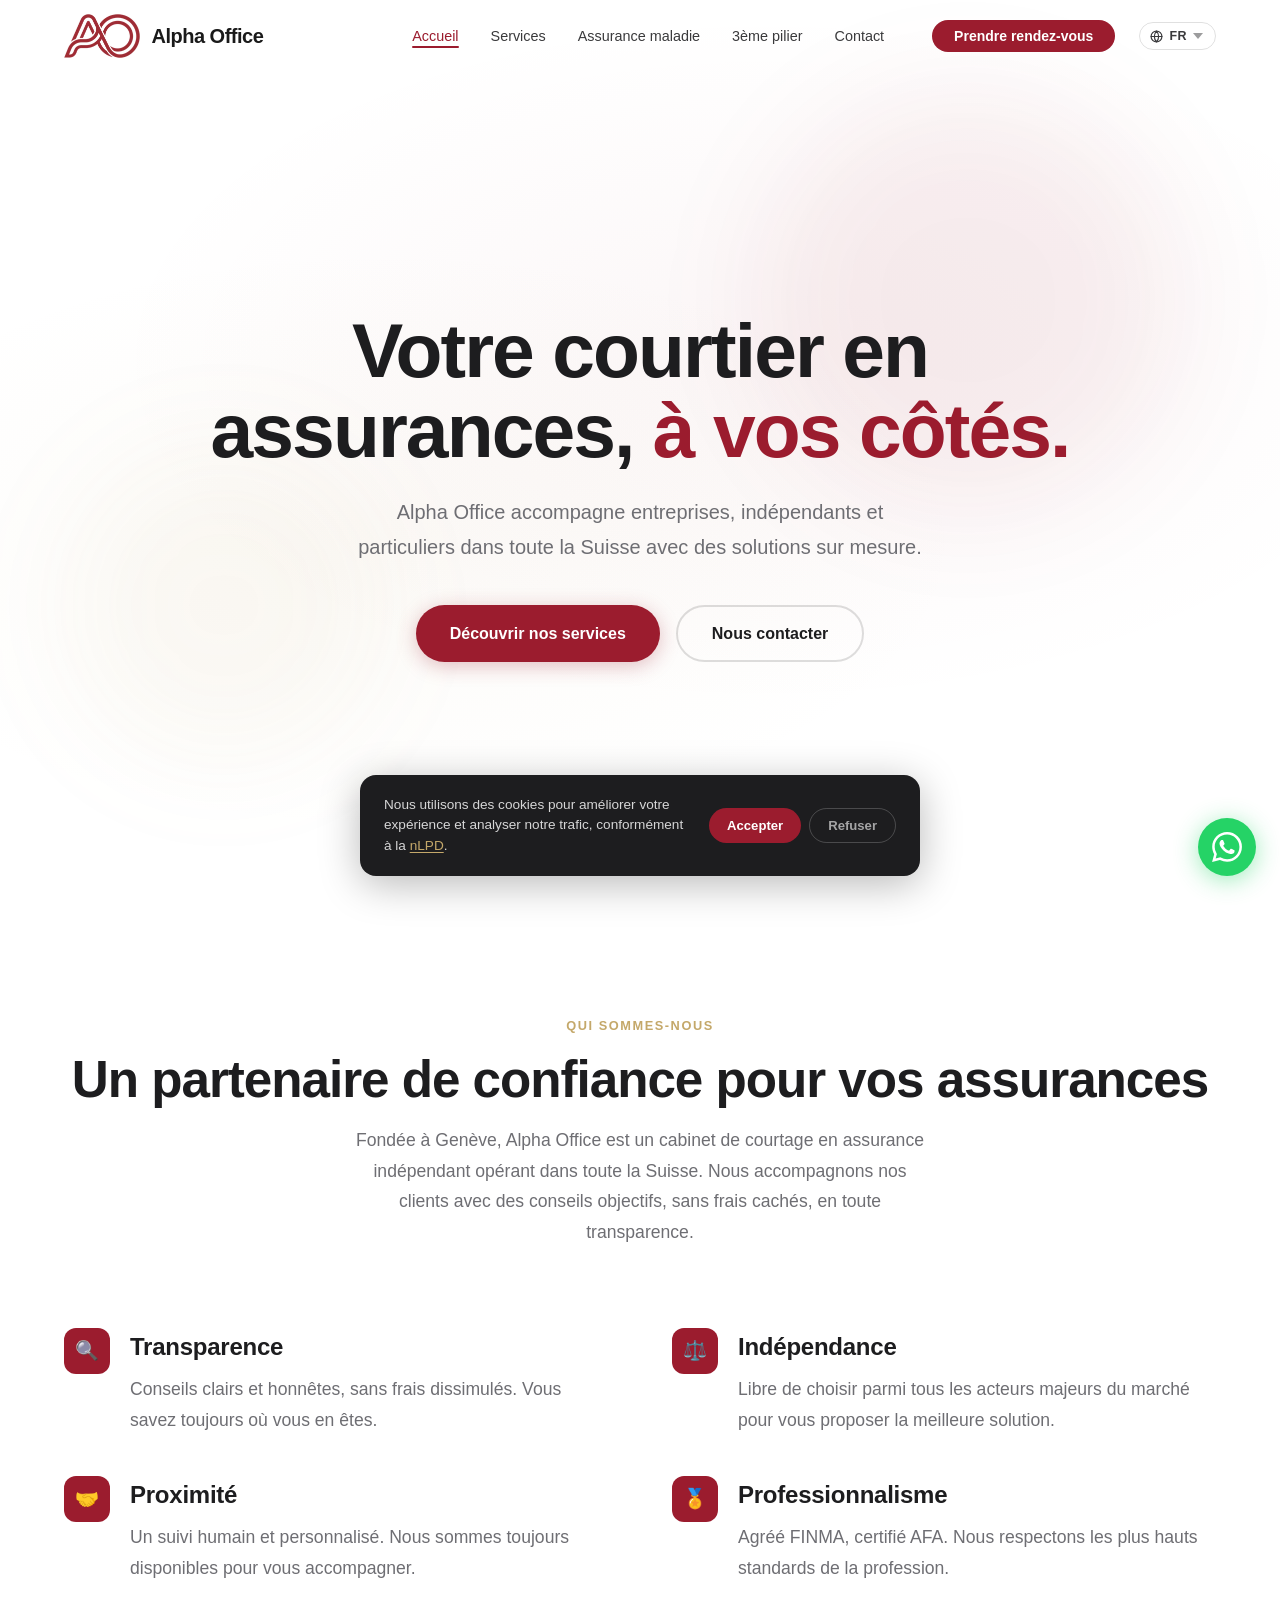
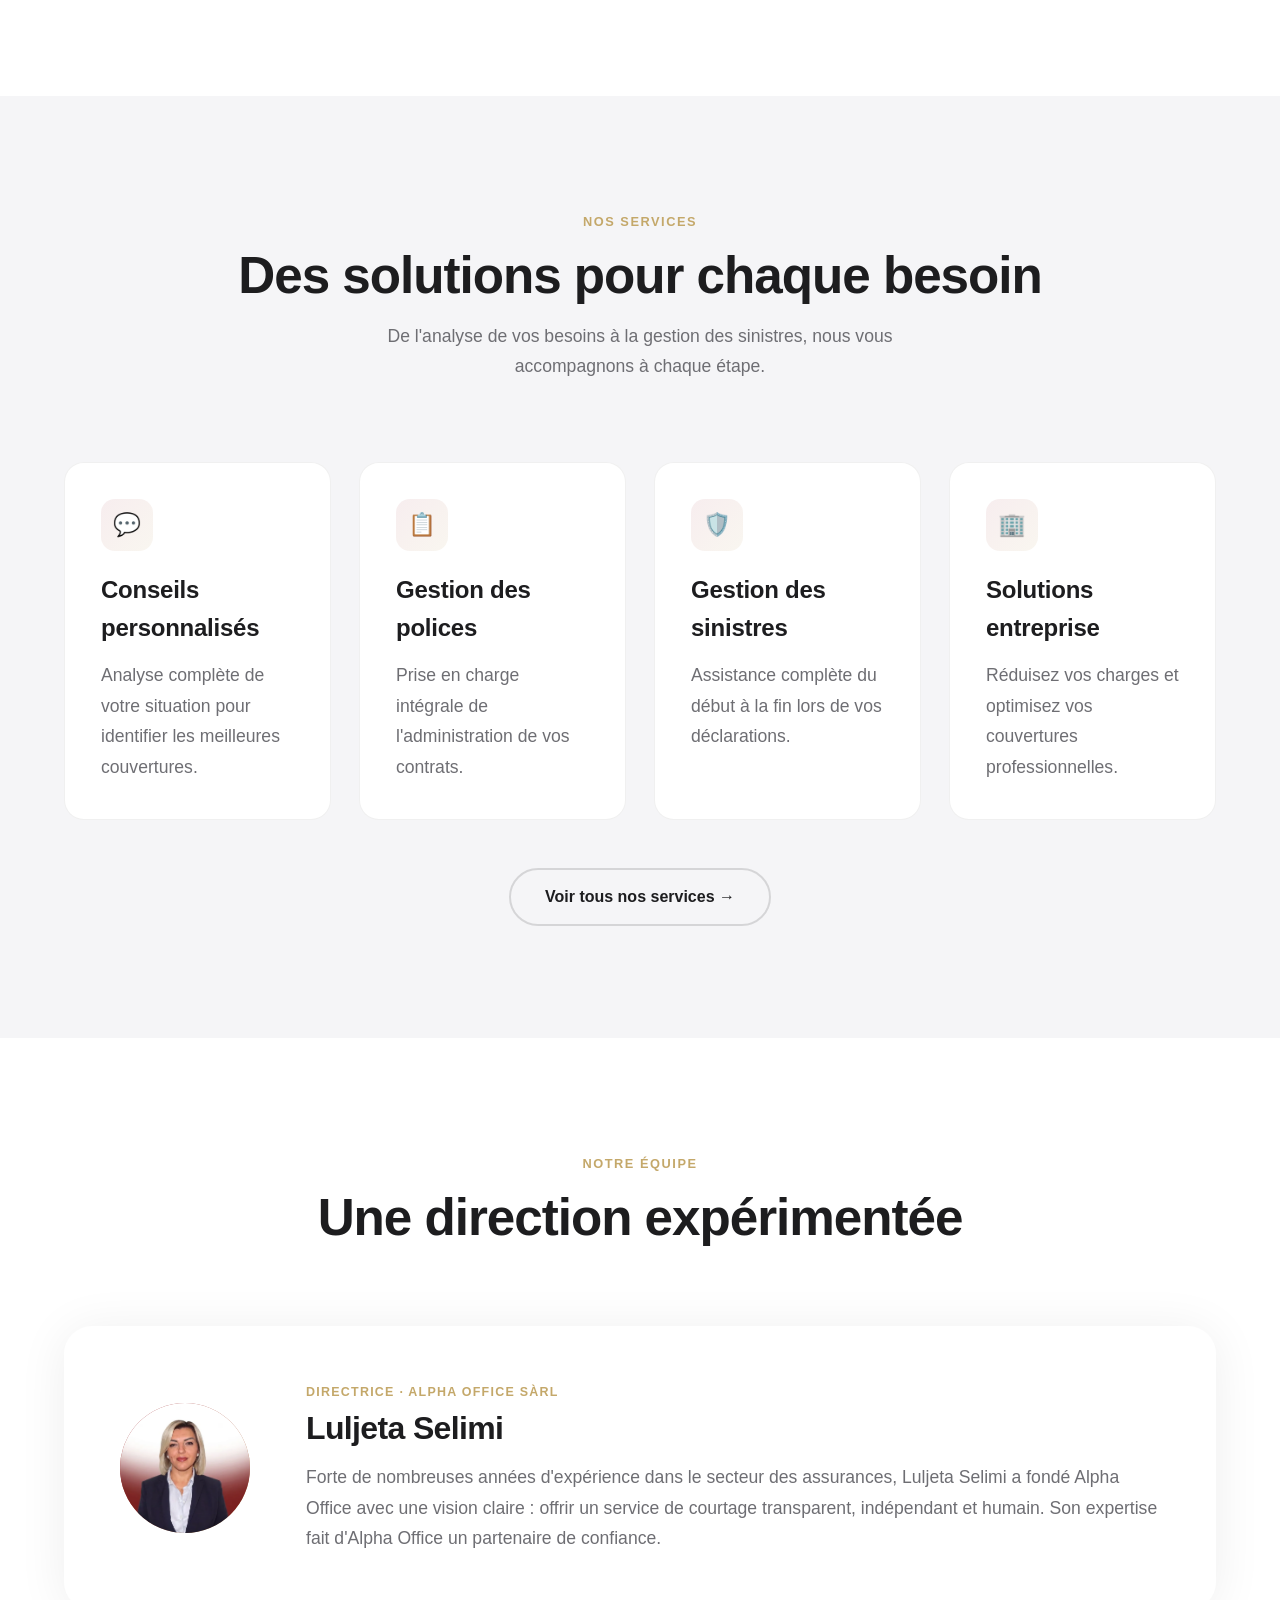
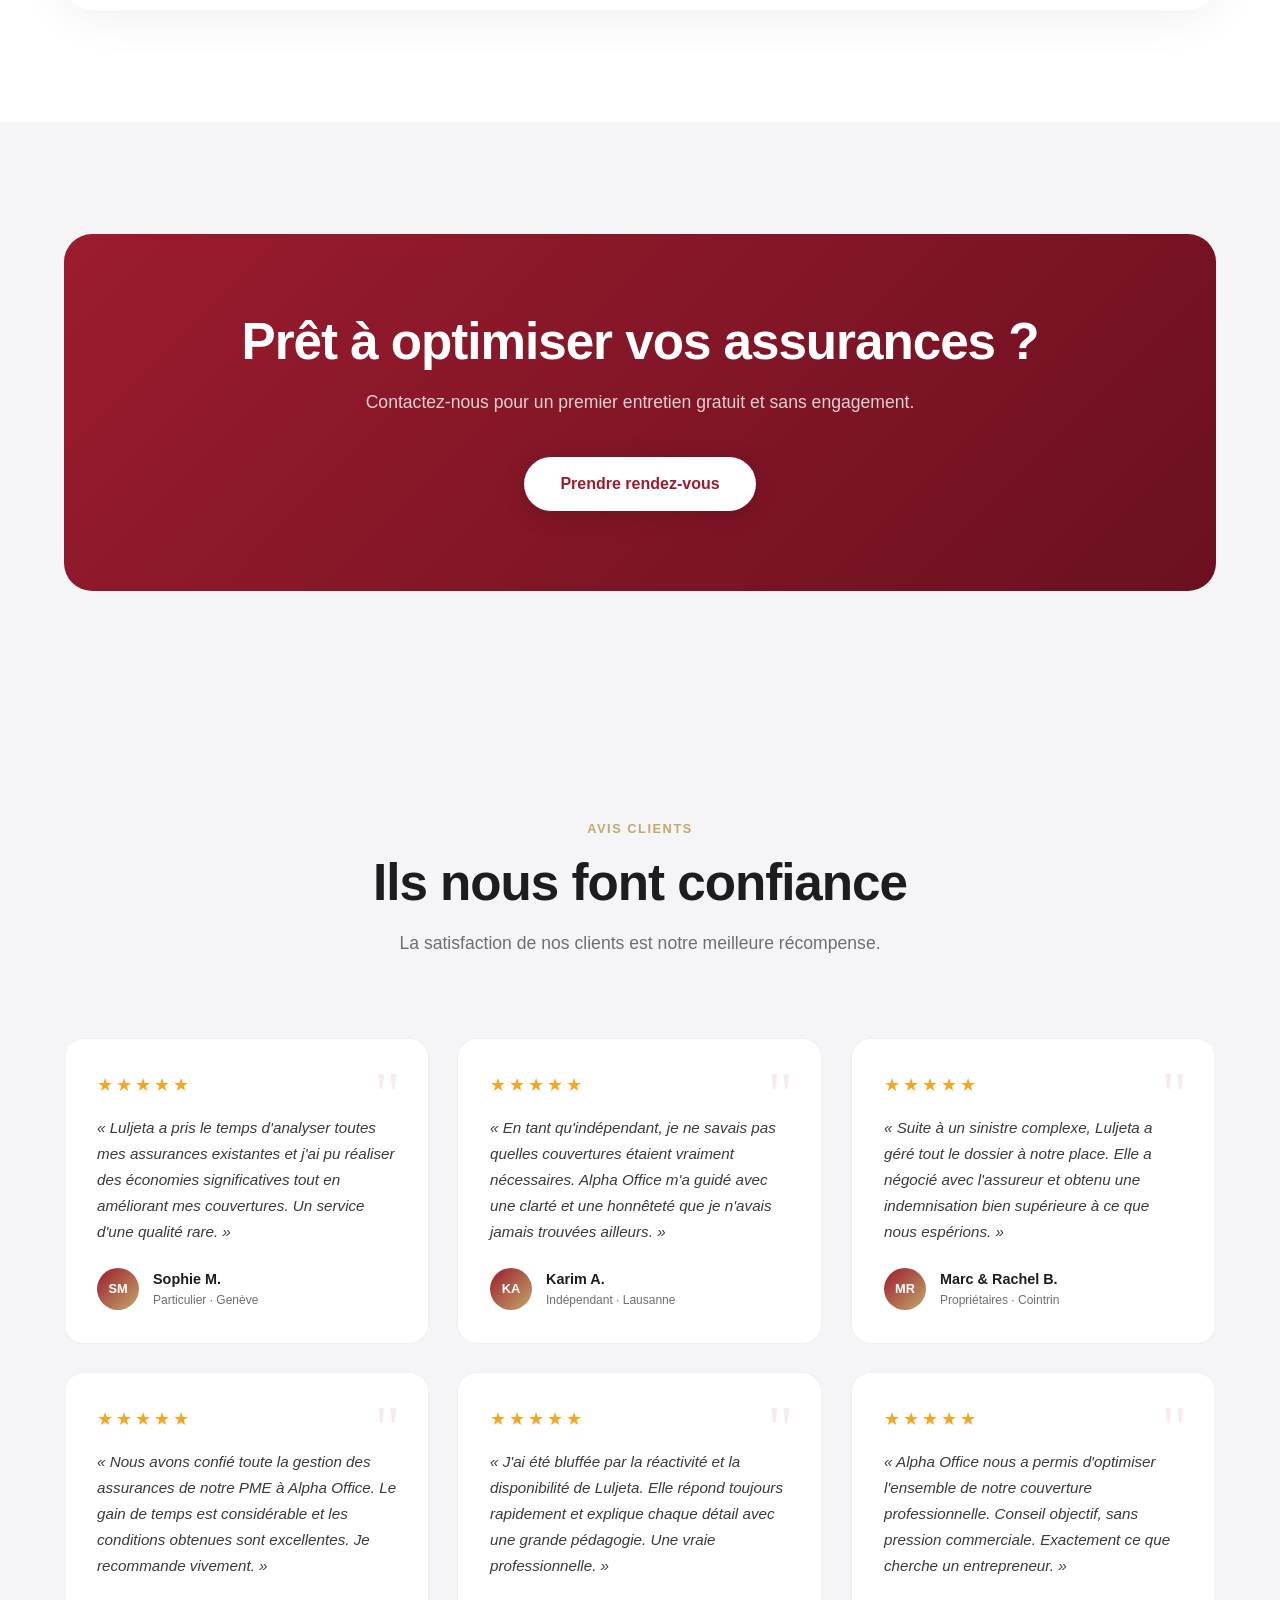
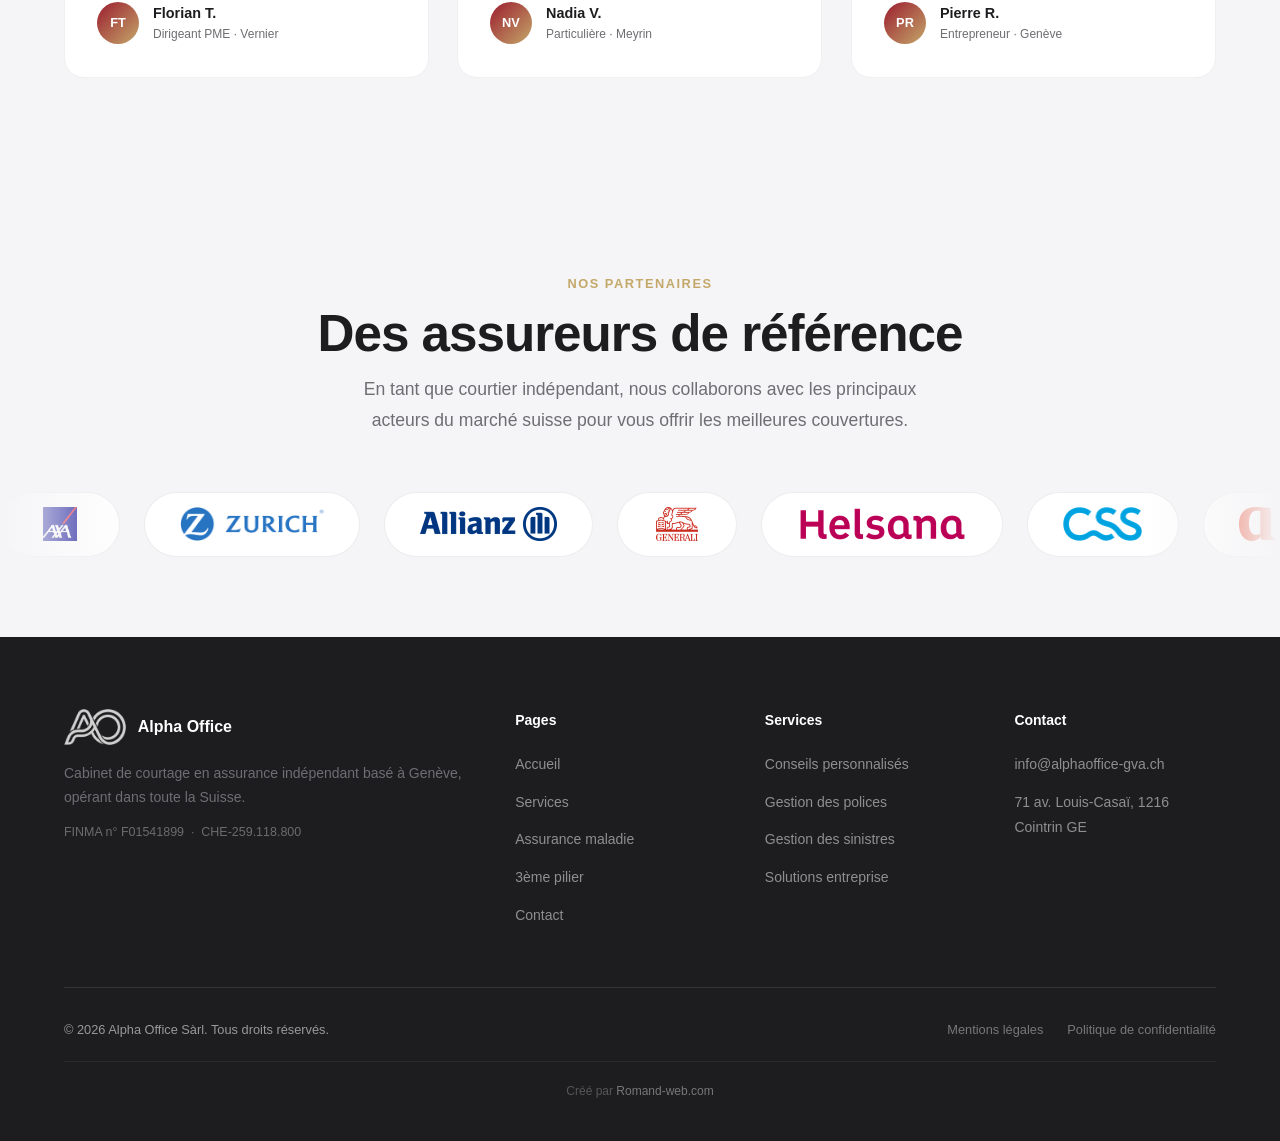
==== commit 81255a49: "fix(mobile): add hamburger + nav mobile CSS to critical inline styles The hamburger display:flex ove" ====
--- a/index.html
+++ b/index.html
@@ -38,7 +38,7 @@
   <script type="application/ld+json">
   {"@context":"https://schema.org","@type":"InsuranceAgency","name":"Alpha Office Sàrl","url":"https://alphaoffice-gva.ch","email":"info@alphaoffice-gva.ch","address":{"@type":"PostalAddress","streetAddress":"71 av. Louis-Casaï","addressLocality":"Cointrin","postalCode":"1216","addressRegion":"GE","addressCountry":"CH"},"founder":{"@type":"Person","name":"Luljeta Selimi","jobTitle":"Directrice"},"areaServed":"CH","knowsLanguage":["fr","de"]}
   </script>
-  <style>:root{--crimson:#9B1C2E;--crimson-dark:#7A1522;--gold:#C4A86A;--dark:#1d1d1f;--medium:#3a3a3c;--gray:#6e6e73;--light:#f5f5f7;--white:#ffffff;--nav-h:72px;--ease:cubic-bezier(0.25,0.46,0.45,0.94);--font:-apple-system,BlinkMacSystemFont,'SF Pro Display','Helvetica Neue',sans-serif;}*,*::before,*::after{box-sizing:border-box;margin:0;padding:0;}html{scroll-behavior:smooth;scroll-padding-top:var(--nav-h);-webkit-text-size-adjust:100%;text-size-adjust:100%;}body{font-family:var(--font);color:var(--dark);background:var(--white);line-height:1.6;overflow-x:hidden;overscroll-behavior-x:none;}img,svg{display:block;}a{text-decoration:none;}button,a,[role="button"],.lang-dropdown li{touch-action:manipulation;}h1{font-size:clamp(2.6rem,6vw,5rem);font-weight:700;letter-spacing:-0.025em;line-height:1.05;}h2{font-size:clamp(2rem,4vw,3.2rem);font-weight:700;letter-spacing:-0.02em;line-height:1.1;}h3{font-size:clamp(1.15rem,2vw,1.5rem);font-weight:600;letter-spacing:-0.01em;}p{font-size:clamp(1rem,1.4vw,1.1rem);color:var(--gray);line-height:1.75;}nav{position:fixed;top:0;left:0;right:0;z-index:1000;height:var(--nav-h);display:flex;align-items:center;padding:0 5%;transition:background 0.4s var(--ease),box-shadow 0.4s var(--ease);}nav.scrolled{background:rgba(255,255,255,0.88);backdrop-filter:saturate(180%) blur(20px);-webkit-backdrop-filter:saturate(180%) blur(20px);box-shadow:0 1px 0 rgba(0,0,0,0.08);}.nav-logo{display:flex;align-items:center;gap:20px;flex:1;}.logo-alpha-office{display:flex;align-items:center;gap:12px;font-family:var(--font);}.logo-icon{height:44px;width:auto;object-fit:contain;}.logo-text{font-size:20px;font-weight:800;color:#1a1a1a;letter-spacing:-0.5px;}.nav-links{display:flex;align-items:center;gap:2rem;list-style:none;}.nav-links a{font-size:0.9rem;font-weight:500;color:var(--medium);transition:color 0.2s;}.nav-links a:hover,.nav-links a.active{color:var(--crimson);}.lang-sw{display:flex;align-items:center;margin-left:1.5rem;gap:2px;}.lang-picker{position:relative;margin-left:1.5rem;}.lang-btn{display:flex;align-items:center;gap:6px;background:transparent;border:1.5px solid rgba(0,0,0,0.12);border-radius:50px;padding:6px 12px 6px 10px;font-size:0.78rem;font-weight:700;color:var(--medium);cursor:pointer;font-family:var(--font);letter-spacing:0.04em;transition:border-color 0.2s,color 0.2s,background 0.2s;outline:none;}.lang-btn:hover{border-color:var(--crimson);color:var(--crimson);}.lang-btn svg{flex-shrink:0;}.lang-chevron{transition:transform 0.2s;opacity:0.5;}.lang-picker.open .lang-chevron{transform:rotate(180deg);}.lang-picker.open .lang-btn{border-color:var(--crimson);color:var(--crimson);background:rgba(155,28,46,0.05);}.lang-dropdown{position:absolute;top:calc(100% + 8px);right:0;background:white;border-radius:14px;box-shadow:0 8px 40px rgba(0,0,0,0.13),0 0 0 1px rgba(0,0,0,0.06);list-style:none;padding:6px;min-width:140px;opacity:0;transform:translateY(-6px) scale(0.97);pointer-events:none;transform-origin:top right;transition:opacity 0.18s var(--ease),transform 0.18s var(--ease);z-index:200;}.lang-picker.open .lang-dropdown{opacity:1;transform:translateY(0) scale(1);pointer-events:all;}.lang-dropdown li{padding:8px 14px;border-radius:9px;font-size:0.82rem;font-weight:500;color:var(--medium);cursor:pointer;display:flex;align-items:center;gap:10px;transition:background 0.15s,color 0.15s;}.lang-dropdown li:hover{background:var(--light);color:var(--dark);}.lang-dropdown li.active{color:var(--crimson);font-weight:700;}.lang-dropdown li.active::after{content:'';display:block;width:6px;height:6px;border-radius:50%;background:var(--crimson);margin-left:auto;flex-shrink:0;}.wa-float{position:fixed;bottom:calc(1.5rem + env(safe-area-inset-bottom,0px));right:calc(1.5rem + env(safe-area-inset-right,0px));z-index:999;width:58px;height:58px;border-radius:50%;background:#25D366;display:flex;align-items:center;justify-content:center;box-shadow:0 4px 24px rgba(37,211,102,0.45);transition:transform 0.3s var(--ease),box-shadow 0.3s;text-decoration:none;}.wa-float:hover{transform:scale(1.1);box-shadow:0 8px 36px rgba(37,211,102,0.55);}.wa-float svg{width:30px;height:30px;}.nav-cta{background:var(--crimson) !important;color:white !important;padding:8px 22px;border-radius:50px;font-size:0.875rem !important;font-weight:600 !important;transition:background 0.2s,transform 0.2s !important;margin-left:1rem;}.nav-cta:hover{background:var(--crimson-dark) !important;color:white !important;transform:scale(1.03);}.hamburger{display:none;flex-direction:column;justify-content:center;align-items:center;gap:5px;cursor:pointer;background:none;border:none;padding:10px;min-width:44px;min-height:44px;}.hamburger span{width:22px;height:2px;background:var(--dark);display:block;border-radius:2px;transition:all 0.3s;}.hero{min-height:100vh;min-height:100dvh;display:flex;align-items:center;justify-content:center;text-align:center;padding:calc(var(--nav-h) + 5rem) 5% 5rem;background:var(--white);position:relative;overflow:hidden;}.hero-bg{position:absolute;inset:0;z-index:0;background:radial-gradient(ellipse 80% 60% at 60% 40%,rgba(155,28,46,0.04) 0%,transparent 65%),radial-gradient(ellipse 70% 50% at 30% 60%,rgba(196,168,106,0.05) 0%,transparent 65%);animation:bgPulse 10s ease-in-out infinite alternate;}@keyframes bgPulse{from{transform:scale(1);}to{transform:scale(1.06) translate(2%,2%);}}.hero-content{position:relative;z-index:1;max-width:860px;}.hero-content .anim-1,.page-hero .anim-1{opacity:1;animation:slideUp 0.7s var(--ease) 0s both;}.hero-content .anim-2,.page-hero .anim-2{opacity:1;animation:slideUp 0.7s var(--ease) 0.12s both;}.hero-content .anim-3,.page-hero .anim-3{opacity:1;animation:slideUp 0.7s var(--ease) 0.24s both;}.eyebrow{display:inline-block;font-size:0.8rem;font-weight:600;letter-spacing:0.12em;text-transform:uppercase;color:var(--gold);margin-bottom:1.5rem;}.hero h1{color:var(--dark);margin-bottom:1.5rem;}.hero h1 em{color:var(--crimson);font-style:normal;}.hero > .hero-content > p{font-size:clamp(1.05rem,1.8vw,1.25rem);max-width:580px;margin:0 auto 2.5rem;}.hero-btns{display:flex;gap:1rem;justify-content:center;flex-wrap:wrap;}.btn-primary{display:inline-flex;align-items:center;gap:8px;background:var(--crimson);color:white;padding:14px 34px;border-radius:50px;font-size:1rem;font-weight:600;transition:all 0.3s var(--ease);box-shadow:0 4px 20px rgba(155,28,46,0.28);}.btn-primary:hover{background:var(--crimson-dark);transform:translateY(-2px);box-shadow:0 8px 30px rgba(155,28,46,0.38);}.btn-secondary{display:inline-flex;align-items:center;gap:8px;background:transparent;color:var(--dark);padding:14px 34px;border-radius:50px;font-size:1rem;font-weight:600;border:2px solid rgba(0,0,0,0.13);transition:all 0.3s var(--ease);}.btn-secondary:hover{border-color:var(--crimson);color:var(--crimson);transform:translateY(-2px);}.btn-white{display:inline-flex;align-items:center;gap:8px;background:white;color:var(--crimson);padding:14px 36px;border-radius:50px;font-size:1rem;font-weight:600;transition:all 0.3s var(--ease);box-shadow:0 4px 24px rgba(0,0,0,0.15);}.btn-white:hover{transform:translateY(-2px);box-shadow:0 8px 32px rgba(0,0,0,0.22);}.section{padding:7rem 5%;}.section-inner{max-width:1200px;margin:0 auto;}.section-alt{background:var(--light);}.section-header{text-align:center;margin-bottom:5rem;}.section-header .eyebrow{margin-bottom:1rem;}.section-header h2{margin-bottom:1rem;}.section-header p{max-width:580px;margin:0 auto;}.cards-grid{display:grid;grid-template-columns:repeat(auto-fit,minmax(250px,1fr));gap:1.75rem;}.card{background:white;border-radius:20px;padding:2.25rem;border:1px solid rgba(0,0,0,0.06);position:relative;overflow:hidden;transition:transform 0.4s var(--ease),box-shadow 0.4s var(--ease),border-color 0.4s;}.card::after{content:'';position:absolute;bottom:0;left:0;right:0;height:3px;background:linear-gradient(90deg,var(--crimson),var(--gold));transform:scaleX(0);transform-origin:left;transition:transform 0.4s var(--ease);}.card:hover{transform:translateY(-8px);box-shadow:0 20px 60px rgba(0,0,0,0.1);border-color:transparent;}.card:hover::after{transform:scaleX(1);}.card-icon{width:52px;height:52px;border-radius:14px;background:linear-gradient(135deg,rgba(155,28,46,0.08),rgba(196,168,106,0.1));display:flex;align-items:center;justify-content:center;margin-bottom:1.25rem;font-size:1.4rem;}.card h3{margin-bottom:0.75rem;}.values-grid{display:grid;grid-template-columns:1fr 1fr;gap:2.5rem 4rem;}.value-item{display:flex;gap:1.25rem;align-items:flex-start;}.value-icon{width:46px;height:46px;border-radius:12px;background:var(--crimson);display:flex;align-items:center;justify-content:center;flex-shrink:0;color:white;font-size:1.2rem;}.value-text h3{margin-bottom:0.5rem;}.team-card{display:flex;align-items:center;gap:3.5rem;background:white;border-radius:28px;padding:3.5rem;box-shadow:0 4px 50px rgba(0,0,0,0.07);}.team-avatar{width:130px;height:130px;border-radius:50%;background:linear-gradient(135deg,var(--crimson),var(--gold));display:flex;align-items:center;justify-content:center;font-size:2.75rem;font-weight:700;color:white;flex-shrink:0;letter-spacing:-0.02em;overflow:hidden;}.team-avatar img{width:100%;height:100%;object-fit:cover;object-position:center top;display:block;}.team-role{font-size:0.78rem;font-weight:600;letter-spacing:0.1em;text-transform:uppercase;color:var(--gold);margin-bottom:0.4rem;}.team-name{font-size:2rem;font-weight:700;color:var(--dark);margin-bottom:1rem;letter-spacing:-0.02em;}.cta-banner{background:linear-gradient(135deg,var(--crimson) 0%,#6B1020 100%);border-radius:28px;padding:5rem 4rem;text-align:center;}.cta-banner h2{color:white;margin-bottom:1rem;}.cta-banner p{color:rgba(255,255,255,0.8);margin-bottom:2.5rem;font-size:1.1rem;}.page-hero{padding:calc(var(--nav-h) + 5rem) 5% 5rem;background:linear-gradient(160deg,var(--light) 0%,white 100%);text-align:center;}.page-hero .eyebrow{margin-bottom:1rem;}.page-hero h1{margin-bottom:1rem;}.page-hero p{max-width:600px;margin:0 auto;}.scroll-progress{position:fixed;top:0;left:0;height:3px;width:0;background:linear-gradient(90deg,var(--crimson),var(--gold),var(--crimson));background-size:200% auto;z-index:9999;pointer-events:none;animation:progressShimmer 3s linear infinite;}@keyframes progressShimmer{to{background-position:200% center;}}@keyframes pageIn{from{opacity:0;}to{opacity:1;}}body{animation:pageIn 0.4s ease forwards;}@keyframes fadeUp{from{opacity:0;transform:translateY(32px);}to{opacity:1;transform:translateY(0);}}@keyframes slideUp{from{transform:translateY(28px);}to{transform:translateY(0);}}@keyframes fadeLeft{from{opacity:0;transform:translateX(-32px);}to{opacity:1;transform:translateX(0);}}@keyframes fadeRight{from{opacity:0;transform:translateX(32px);}to{opacity:1;transform:translateX(0);}}.anim-1{opacity:0;animation:fadeUp 0.85s var(--ease) 0.1s forwards;}.anim-2{opacity:0;animation:fadeUp 0.85s var(--ease) 0.25s forwards;}.anim-3{opacity:0;animation:fadeUp 0.85s var(--ease) 0.4s forwards;}.anim-4{opacity:0;animation:fadeUp 0.85s var(--ease) 0.55s forwards;}.reveal{opacity:0;transform:translateY(40px);transition:opacity 0.8s var(--ease),transform 0.8s var(--ease);}.reveal-left{opacity:0;transform:translateX(-50px);transition:opacity 0.8s var(--ease),transform 0.8s var(--ease);}.reveal-right{opacity:0;transform:translateX(50px);transition:opacity 0.8s var(--ease),transform 0.8s var(--ease);}</style>
+  <style>:root{--crimson:#9B1C2E;--crimson-dark:#7A1522;--gold:#C4A86A;--dark:#1d1d1f;--medium:#3a3a3c;--gray:#6e6e73;--light:#f5f5f7;--white:#ffffff;--nav-h:72px;--ease:cubic-bezier(0.25,0.46,0.45,0.94);--font:-apple-system,BlinkMacSystemFont,'SF Pro Display','Helvetica Neue',sans-serif;}*,*::before,*::after{box-sizing:border-box;margin:0;padding:0;}html{scroll-behavior:smooth;scroll-padding-top:var(--nav-h);-webkit-text-size-adjust:100%;text-size-adjust:100%;}body{font-family:var(--font);color:var(--dark);background:var(--white);line-height:1.6;overflow-x:hidden;overscroll-behavior-x:none;}img,svg{display:block;}a{text-decoration:none;}button,a,[role="button"],.lang-dropdown li{touch-action:manipulation;}h1{font-size:clamp(2.6rem,6vw,5rem);font-weight:700;letter-spacing:-0.025em;line-height:1.05;}h2{font-size:clamp(2rem,4vw,3.2rem);font-weight:700;letter-spacing:-0.02em;line-height:1.1;}h3{font-size:clamp(1.15rem,2vw,1.5rem);font-weight:600;letter-spacing:-0.01em;}p{font-size:clamp(1rem,1.4vw,1.1rem);color:var(--gray);line-height:1.75;}nav{position:fixed;top:0;left:0;right:0;z-index:1000;height:var(--nav-h);display:flex;align-items:center;padding:0 5%;transition:background 0.4s var(--ease),box-shadow 0.4s var(--ease);}nav.scrolled{background:rgba(255,255,255,0.88);backdrop-filter:saturate(180%) blur(20px);-webkit-backdrop-filter:saturate(180%) blur(20px);box-shadow:0 1px 0 rgba(0,0,0,0.08);}.nav-logo{display:flex;align-items:center;gap:20px;flex:1;}.logo-alpha-office{display:flex;align-items:center;gap:12px;font-family:var(--font);}.logo-icon{height:44px;width:auto;object-fit:contain;}.logo-text{font-size:20px;font-weight:800;color:#1a1a1a;letter-spacing:-0.5px;}.nav-links{display:flex;align-items:center;gap:2rem;list-style:none;}.nav-links a{font-size:0.9rem;font-weight:500;color:var(--medium);transition:color 0.2s;}.nav-links a:hover,.nav-links a.active{color:var(--crimson);}.lang-sw{display:flex;align-items:center;margin-left:1.5rem;gap:2px;}.lang-picker{position:relative;margin-left:1.5rem;}.lang-btn{display:flex;align-items:center;gap:6px;background:transparent;border:1.5px solid rgba(0,0,0,0.12);border-radius:50px;padding:6px 12px 6px 10px;font-size:0.78rem;font-weight:700;color:var(--medium);cursor:pointer;font-family:var(--font);letter-spacing:0.04em;transition:border-color 0.2s,color 0.2s,background 0.2s;outline:none;}.lang-btn:hover{border-color:var(--crimson);color:var(--crimson);}.lang-btn svg{flex-shrink:0;}.lang-chevron{transition:transform 0.2s;opacity:0.5;}.lang-picker.open .lang-chevron{transform:rotate(180deg);}.lang-picker.open .lang-btn{border-color:var(--crimson);color:var(--crimson);background:rgba(155,28,46,0.05);}.lang-dropdown{position:absolute;top:calc(100% + 8px);right:0;background:white;border-radius:14px;box-shadow:0 8px 40px rgba(0,0,0,0.13),0 0 0 1px rgba(0,0,0,0.06);list-style:none;padding:6px;min-width:140px;opacity:0;transform:translateY(-6px) scale(0.97);pointer-events:none;transform-origin:top right;transition:opacity 0.18s var(--ease),transform 0.18s var(--ease);z-index:200;}.lang-picker.open .lang-dropdown{opacity:1;transform:translateY(0) scale(1);pointer-events:all;}.lang-dropdown li{padding:8px 14px;border-radius:9px;font-size:0.82rem;font-weight:500;color:var(--medium);cursor:pointer;display:flex;align-items:center;gap:10px;transition:background 0.15s,color 0.15s;}.lang-dropdown li:hover{background:var(--light);color:var(--dark);}.lang-dropdown li.active{color:var(--crimson);font-weight:700;}.lang-dropdown li.active::after{content:'';display:block;width:6px;height:6px;border-radius:50%;background:var(--crimson);margin-left:auto;flex-shrink:0;}.wa-float{position:fixed;bottom:calc(1.5rem + env(safe-area-inset-bottom,0px));right:calc(1.5rem + env(safe-area-inset-right,0px));z-index:999;width:58px;height:58px;border-radius:50%;background:#25D366;display:flex;align-items:center;justify-content:center;box-shadow:0 4px 24px rgba(37,211,102,0.45);transition:transform 0.3s var(--ease),box-shadow 0.3s;text-decoration:none;}.wa-float:hover{transform:scale(1.1);box-shadow:0 8px 36px rgba(37,211,102,0.55);}.wa-float svg{width:30px;height:30px;}.nav-cta{background:var(--crimson) !important;color:white !important;padding:8px 22px;border-radius:50px;font-size:0.875rem !important;font-weight:600 !important;transition:background 0.2s,transform 0.2s !important;margin-left:1rem;}.nav-cta:hover{background:var(--crimson-dark) !important;color:white !important;transform:scale(1.03);}.hamburger{display:none;flex-direction:column;justify-content:center;align-items:center;gap:5px;cursor:pointer;background:none;border:none;padding:10px;min-width:44px;min-height:44px;}.hamburger span{width:22px;height:2px;background:var(--dark);display:block;border-radius:2px;transition:all 0.3s;}.hero{min-height:100vh;min-height:100dvh;display:flex;align-items:center;justify-content:center;text-align:center;padding:calc(var(--nav-h) + 5rem) 5% 5rem;background:var(--white);position:relative;overflow:hidden;}.hero-bg{position:absolute;inset:0;z-index:0;background:radial-gradient(ellipse 80% 60% at 60% 40%,rgba(155,28,46,0.04) 0%,transparent 65%),radial-gradient(ellipse 70% 50% at 30% 60%,rgba(196,168,106,0.05) 0%,transparent 65%);animation:bgPulse 10s ease-in-out infinite alternate;}@keyframes bgPulse{from{transform:scale(1);}to{transform:scale(1.06) translate(2%,2%);}}.hero-content{position:relative;z-index:1;max-width:860px;}.hero-content .anim-1,.page-hero .anim-1{opacity:1;animation:slideUp 0.7s var(--ease) 0s both;}.hero-content .anim-2,.page-hero .anim-2{opacity:1;animation:slideUp 0.7s var(--ease) 0.12s both;}.hero-content .anim-3,.page-hero .anim-3{opacity:1;animation:slideUp 0.7s var(--ease) 0.24s both;}.eyebrow{display:inline-block;font-size:0.8rem;font-weight:600;letter-spacing:0.12em;text-transform:uppercase;color:var(--gold);margin-bottom:1.5rem;}.hero h1{color:var(--dark);margin-bottom:1.5rem;}.hero h1 em{color:var(--crimson);font-style:normal;}.hero > .hero-content > p{font-size:clamp(1.05rem,1.8vw,1.25rem);max-width:580px;margin:0 auto 2.5rem;}.hero-btns{display:flex;gap:1rem;justify-content:center;flex-wrap:wrap;}.btn-primary{display:inline-flex;align-items:center;gap:8px;background:var(--crimson);color:white;padding:14px 34px;border-radius:50px;font-size:1rem;font-weight:600;transition:all 0.3s var(--ease);box-shadow:0 4px 20px rgba(155,28,46,0.28);}.btn-primary:hover{background:var(--crimson-dark);transform:translateY(-2px);box-shadow:0 8px 30px rgba(155,28,46,0.38);}.btn-secondary{display:inline-flex;align-items:center;gap:8px;background:transparent;color:var(--dark);padding:14px 34px;border-radius:50px;font-size:1rem;font-weight:600;border:2px solid rgba(0,0,0,0.13);transition:all 0.3s var(--ease);}.btn-secondary:hover{border-color:var(--crimson);color:var(--crimson);transform:translateY(-2px);}.btn-white{display:inline-flex;align-items:center;gap:8px;background:white;color:var(--crimson);padding:14px 36px;border-radius:50px;font-size:1rem;font-weight:600;transition:all 0.3s var(--ease);box-shadow:0 4px 24px rgba(0,0,0,0.15);}.btn-white:hover{transform:translateY(-2px);box-shadow:0 8px 32px rgba(0,0,0,0.22);}.section{padding:7rem 5%;}.section-inner{max-width:1200px;margin:0 auto;}.section-alt{background:var(--light);}.section-header{text-align:center;margin-bottom:5rem;}.section-header .eyebrow{margin-bottom:1rem;}.section-header h2{margin-bottom:1rem;}.section-header p{max-width:580px;margin:0 auto;}.cards-grid{display:grid;grid-template-columns:repeat(auto-fit,minmax(250px,1fr));gap:1.75rem;}.card{background:white;border-radius:20px;padding:2.25rem;border:1px solid rgba(0,0,0,0.06);position:relative;overflow:hidden;transition:transform 0.4s var(--ease),box-shadow 0.4s var(--ease),border-color 0.4s;}.card::after{content:'';position:absolute;bottom:0;left:0;right:0;height:3px;background:linear-gradient(90deg,var(--crimson),var(--gold));transform:scaleX(0);transform-origin:left;transition:transform 0.4s var(--ease);}.card:hover{transform:translateY(-8px);box-shadow:0 20px 60px rgba(0,0,0,0.1);border-color:transparent;}.card:hover::after{transform:scaleX(1);}.card-icon{width:52px;height:52px;border-radius:14px;background:linear-gradient(135deg,rgba(155,28,46,0.08),rgba(196,168,106,0.1));display:flex;align-items:center;justify-content:center;margin-bottom:1.25rem;font-size:1.4rem;}.card h3{margin-bottom:0.75rem;}.values-grid{display:grid;grid-template-columns:1fr 1fr;gap:2.5rem 4rem;}.value-item{display:flex;gap:1.25rem;align-items:flex-start;}.value-icon{width:46px;height:46px;border-radius:12px;background:var(--crimson);display:flex;align-items:center;justify-content:center;flex-shrink:0;color:white;font-size:1.2rem;}.value-text h3{margin-bottom:0.5rem;}.team-card{display:flex;align-items:center;gap:3.5rem;background:white;border-radius:28px;padding:3.5rem;box-shadow:0 4px 50px rgba(0,0,0,0.07);}.team-avatar{width:130px;height:130px;border-radius:50%;background:linear-gradient(135deg,var(--crimson),var(--gold));display:flex;align-items:center;justify-content:center;font-size:2.75rem;font-weight:700;color:white;flex-shrink:0;letter-spacing:-0.02em;overflow:hidden;}.team-avatar img{width:100%;height:100%;object-fit:cover;object-position:center top;display:block;}.team-role{font-size:0.78rem;font-weight:600;letter-spacing:0.1em;text-transform:uppercase;color:var(--gold);margin-bottom:0.4rem;}.team-name{font-size:2rem;font-weight:700;color:var(--dark);margin-bottom:1rem;letter-spacing:-0.02em;}.cta-banner{background:linear-gradient(135deg,var(--crimson) 0%,#6B1020 100%);border-radius:28px;padding:5rem 4rem;text-align:center;}.cta-banner h2{color:white;margin-bottom:1rem;}.cta-banner p{color:rgba(255,255,255,0.8);margin-bottom:2.5rem;font-size:1.1rem;}.page-hero{padding:calc(var(--nav-h) + 5rem) 5% 5rem;background:linear-gradient(160deg,var(--light) 0%,white 100%);text-align:center;}.page-hero .eyebrow{margin-bottom:1rem;}.page-hero h1{margin-bottom:1rem;}.page-hero p{max-width:600px;margin:0 auto;}.scroll-progress{position:fixed;top:0;left:0;height:3px;width:0;background:linear-gradient(90deg,var(--crimson),var(--gold),var(--crimson));background-size:200% auto;z-index:9999;pointer-events:none;animation:progressShimmer 3s linear infinite;}@keyframes progressShimmer{to{background-position:200% center;}}@keyframes pageIn{from{opacity:0;}to{opacity:1;}}body{animation:pageIn 0.4s ease forwards;}@keyframes fadeUp{from{opacity:0;transform:translateY(32px);}to{opacity:1;transform:translateY(0);}}@keyframes slideUp{from{transform:translateY(28px);}to{transform:translateY(0);}}@keyframes fadeLeft{from{opacity:0;transform:translateX(-32px);}to{opacity:1;transform:translateX(0);}}@keyframes fadeRight{from{opacity:0;transform:translateX(32px);}to{opacity:1;transform:translateX(0);}}.anim-1{opacity:0;animation:fadeUp 0.85s var(--ease) 0.1s forwards;}.anim-2{opacity:0;animation:fadeUp 0.85s var(--ease) 0.25s forwards;}.anim-3{opacity:0;animation:fadeUp 0.85s var(--ease) 0.4s forwards;}.anim-4{opacity:0;animation:fadeUp 0.85s var(--ease) 0.55s forwards;}.reveal{opacity:0;transform:translateY(40px);transition:opacity 0.8s var(--ease),transform 0.8s var(--ease);}.reveal-left{opacity:0;transform:translateX(-50px);transition:opacity 0.8s var(--ease),transform 0.8s var(--ease);}.reveal-right{opacity:0;transform:translateX(50px);transition:opacity 0.8s var(--ease),transform 0.8s var(--ease);}@media(max-width:768px){.nav-links{display:none;position:fixed;top:var(--nav-h);left:0;right:0;background:rgba(255,255,255,0.98);flex-direction:column;align-items:flex-start;padding:1.5rem 5% 2rem;gap:0;border-bottom:1px solid rgba(0,0,0,0.08);box-shadow:0 8px 30px rgba(0,0,0,0.08);z-index:999;}.nav-links.open{display:flex;}.nav-links li{width:100%;}.nav-links li a{display:block;padding:.85rem 0;font-size:1rem;border-bottom:1px solid rgba(0,0,0,0.05);}.nav-cta{display:block!important;background:var(--crimson)!important;color:white!important;text-align:center;border-radius:12px!important;padding:12px 0!important;margin:1rem 0 0!important;font-size:.95rem!important;}.hamburger{display:flex;margin-left:.75rem;}.hamburger.open span:nth-child(1){transform:rotate(45deg) translate(5px,5px);}.hamburger.open span:nth-child(2){opacity:0;transform:scaleX(0);}.hamburger.open span:nth-child(3){transform:rotate(-45deg) translate(5px,-5px);}}</style>
 </head>
 <body>
 
@@ -62,7 +62,7 @@
       <span class="lang-current">FR</span>
       <svg class="lang-chevron" width="10" height="6" viewBox="0 0 10 6" fill="currentColor"><path d="M0 0l5 6 5-6z"/></svg>
     </button>
-    <ul class="lang-dropdown" role="menu">
+    <ul class="lang-dropdown" role="menu" aria-label="Sélection de la langue">
       <li data-lang="fr" role="menuitem">Français</li>
       <li data-lang="de" role="menuitem">Deutsch</li>
       <li data-lang="en" role="menuitem">English</li>
--- a/css/style.css
+++ b/css/style.css
@@ -195,6 +195,7 @@
 /* ─── Team ─── */
 .team-card { display: flex; align-items: center; gap: 3.5rem; background: white; border-radius: 28px; padding: 3.5rem; box-shadow: 0 4px 50px rgba(0,0,0,0.07); }
 .team-avatar { width: 130px; height: 130px; border-radius: 50%; background: linear-gradient(135deg, var(--crimson), var(--gold)); display: flex; align-items: center; justify-content: center; font-size: 2.75rem; font-weight: 700; color: white; flex-shrink: 0; letter-spacing: -0.02em; overflow: hidden; }
+.team-avatar picture { display: block; width: 100%; height: 100%; }
 .team-avatar img { width: 100%; height: 100%; object-fit: cover; object-position: center top; display: block; }
 .team-role { font-size: 0.78rem; font-weight: 600; letter-spacing: 0.1em; text-transform: uppercase; color: var(--gold); margin-bottom: 0.4rem; }
 .team-name { font-size: 2rem; font-weight: 700; color: var(--dark); margin-bottom: 1rem; letter-spacing: -0.02em; }
--- a/css/style.css
+++ b/css/style.css
@@ -195,6 +195,7 @@
 /* ─── Team ─── */
 .team-card { display: flex; align-items: center; gap: 3.5rem; background: white; border-radius: 28px; padding: 3.5rem; box-shadow: 0 4px 50px rgba(0,0,0,0.07); }
 .team-avatar { width: 130px; height: 130px; border-radius: 50%; background: linear-gradient(135deg, var(--crimson), var(--gold)); display: flex; align-items: center; justify-content: center; font-size: 2.75rem; font-weight: 700; color: white; flex-shrink: 0; letter-spacing: -0.02em; overflow: hidden; }
+.team-avatar picture { display: block; width: 100%; height: 100%; }
 .team-avatar img { width: 100%; height: 100%; object-fit: cover; object-position: center top; display: block; }
 .team-role { font-size: 0.78rem; font-weight: 600; letter-spacing: 0.1em; text-transform: uppercase; color: var(--gold); margin-bottom: 0.4rem; }
 .team-name { font-size: 2rem; font-weight: 700; color: var(--dark); margin-bottom: 1rem; letter-spacing: -0.02em; }
--- a/css/style.css
+++ b/css/style.css
@@ -195,6 +195,7 @@
 /* ─── Team ─── */
 .team-card { display: flex; align-items: center; gap: 3.5rem; background: white; border-radius: 28px; padding: 3.5rem; box-shadow: 0 4px 50px rgba(0,0,0,0.07); }
 .team-avatar { width: 130px; height: 130px; border-radius: 50%; background: linear-gradient(135deg, var(--crimson), var(--gold)); display: flex; align-items: center; justify-content: center; font-size: 2.75rem; font-weight: 700; color: white; flex-shrink: 0; letter-spacing: -0.02em; overflow: hidden; }
+.team-avatar picture { display: block; width: 100%; height: 100%; }
 .team-avatar img { width: 100%; height: 100%; object-fit: cover; object-position: center top; display: block; }
 .team-role { font-size: 0.78rem; font-weight: 600; letter-spacing: 0.1em; text-transform: uppercase; color: var(--gold); margin-bottom: 0.4rem; }
 .team-name { font-size: 2rem; font-weight: 700; color: var(--dark); margin-bottom: 1rem; letter-spacing: -0.02em; }
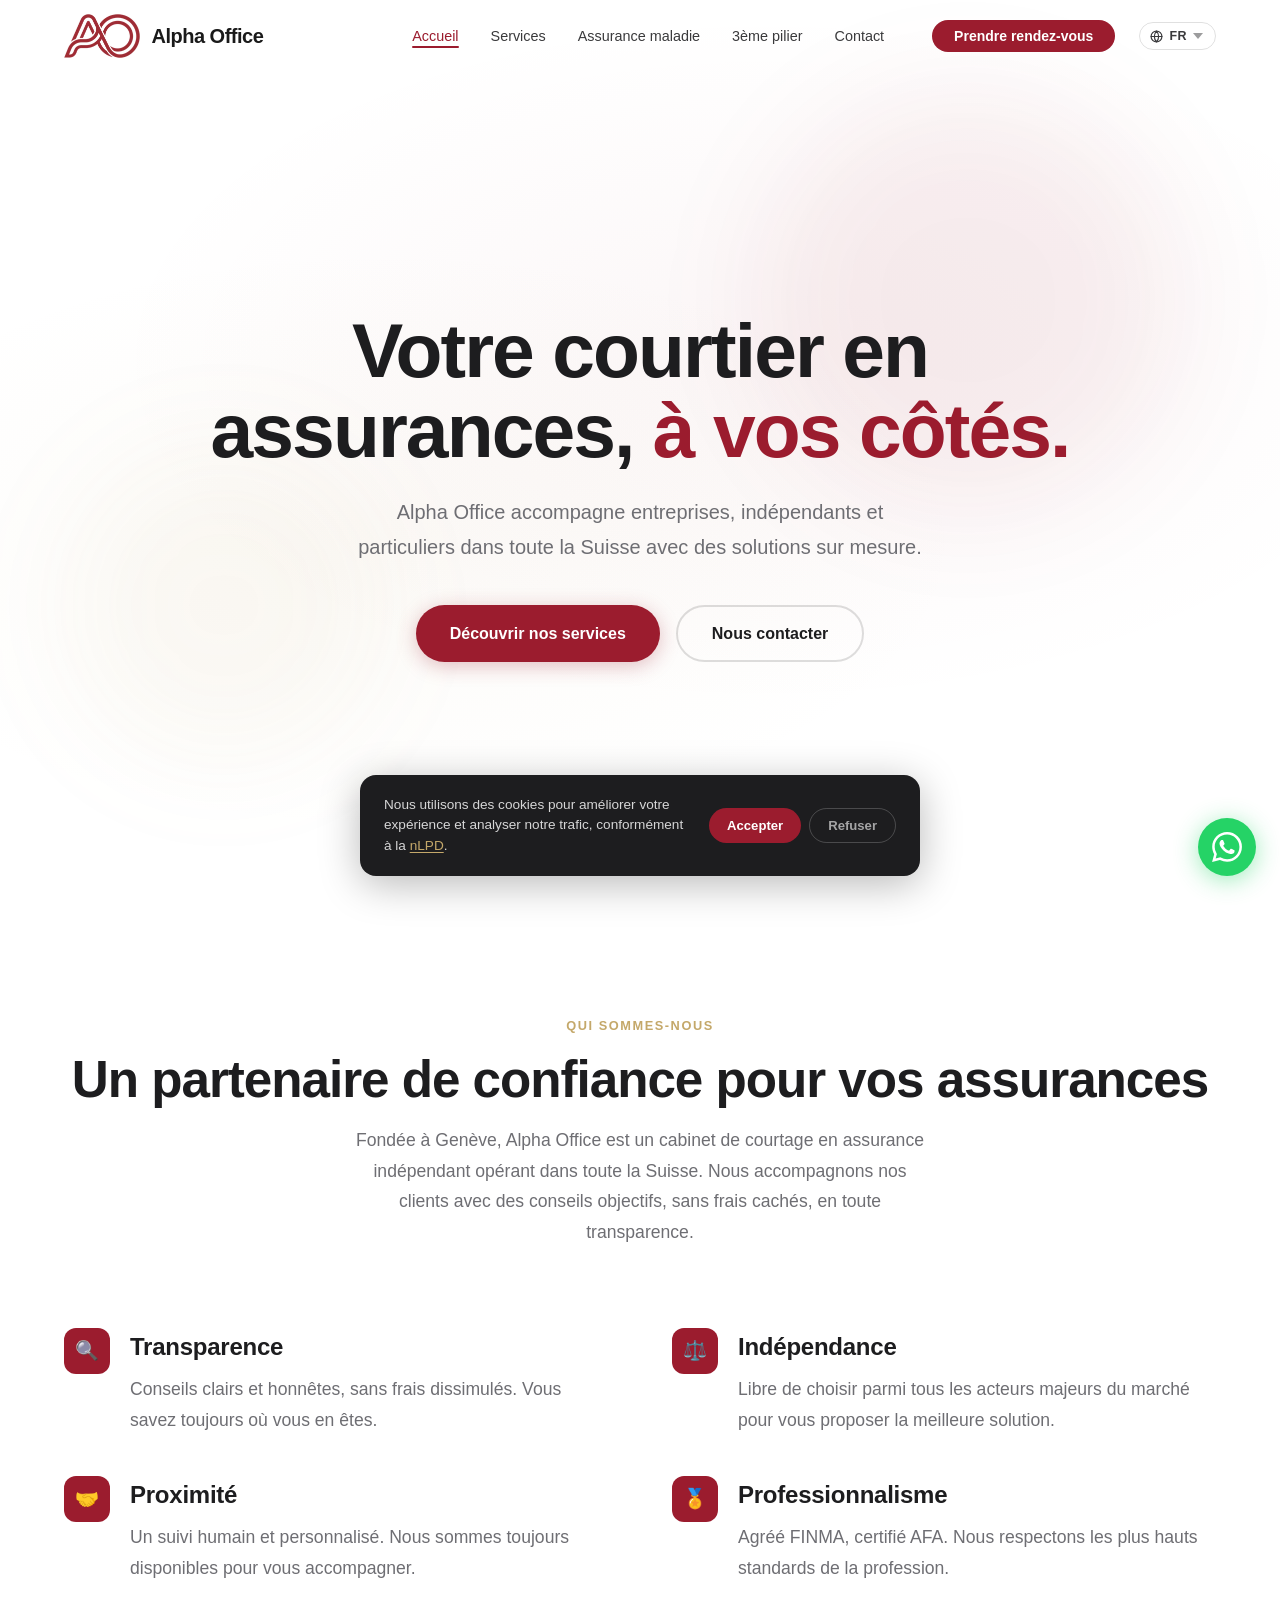
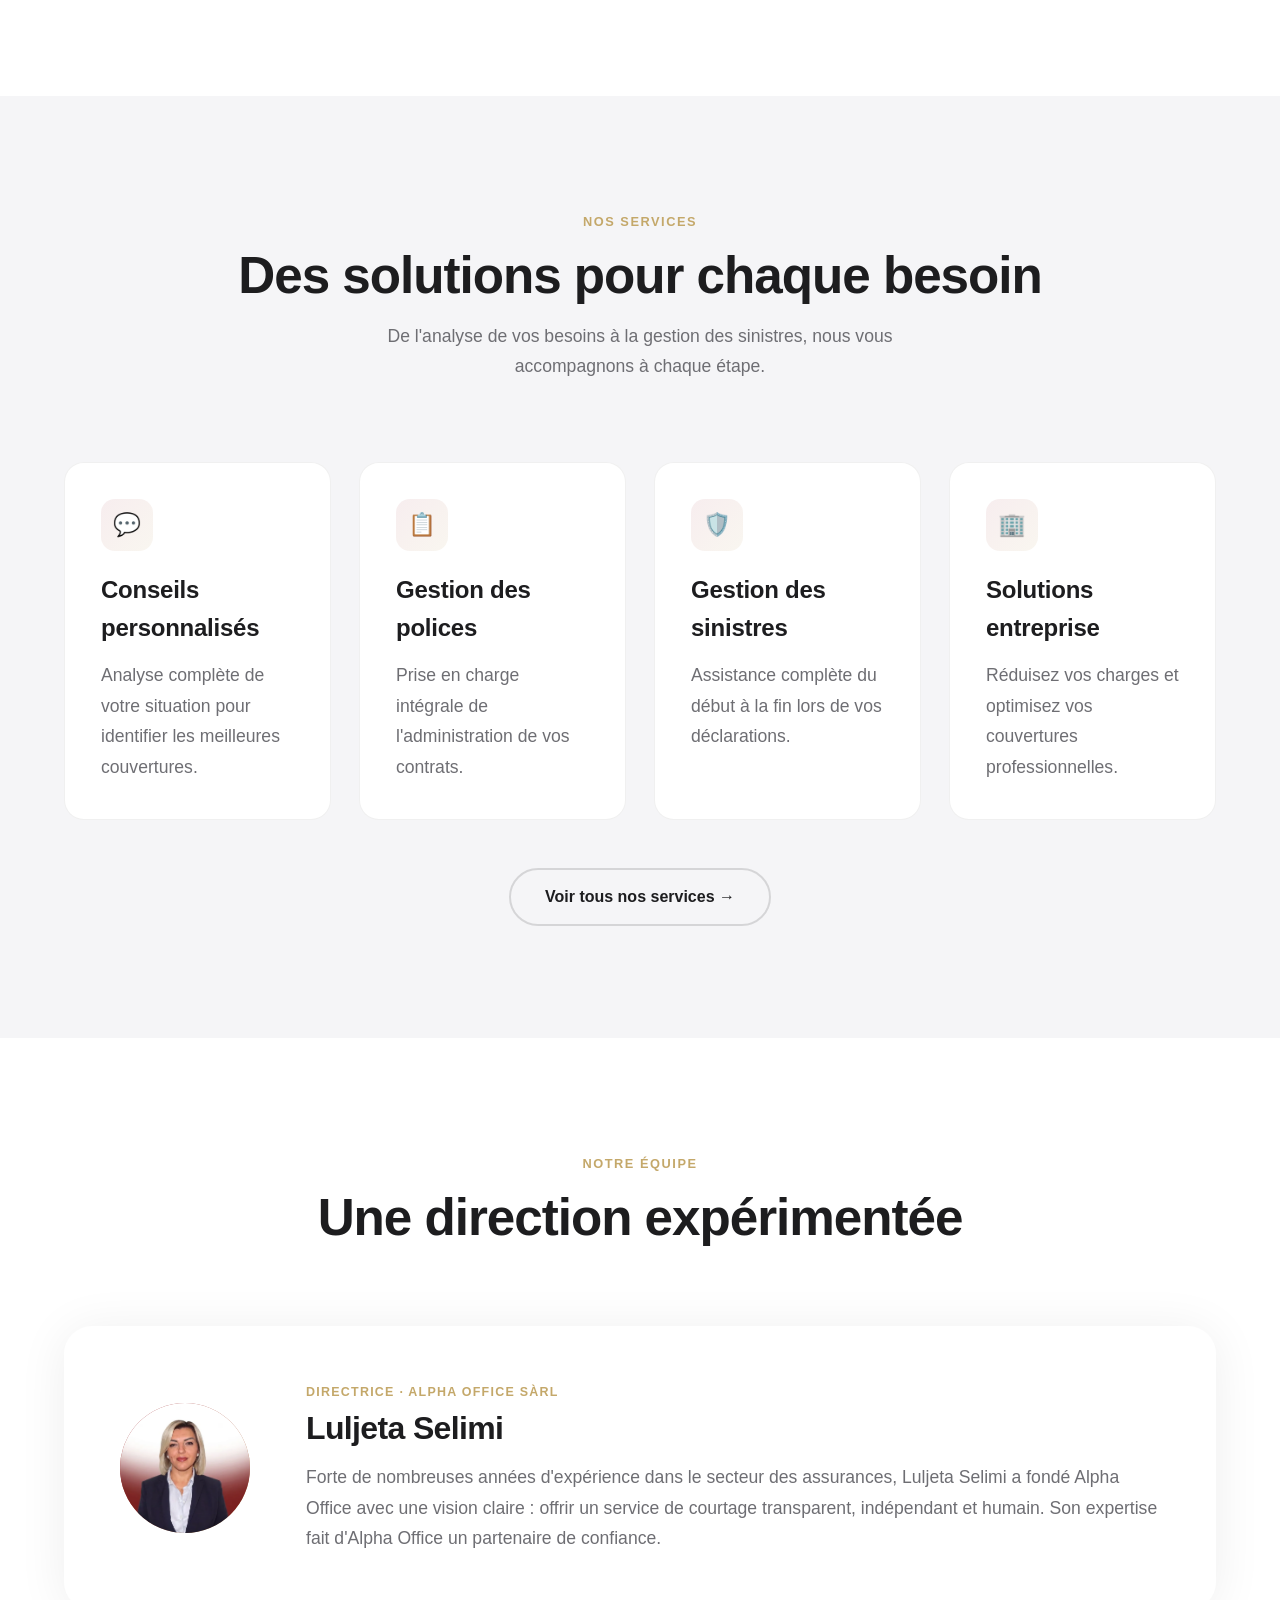
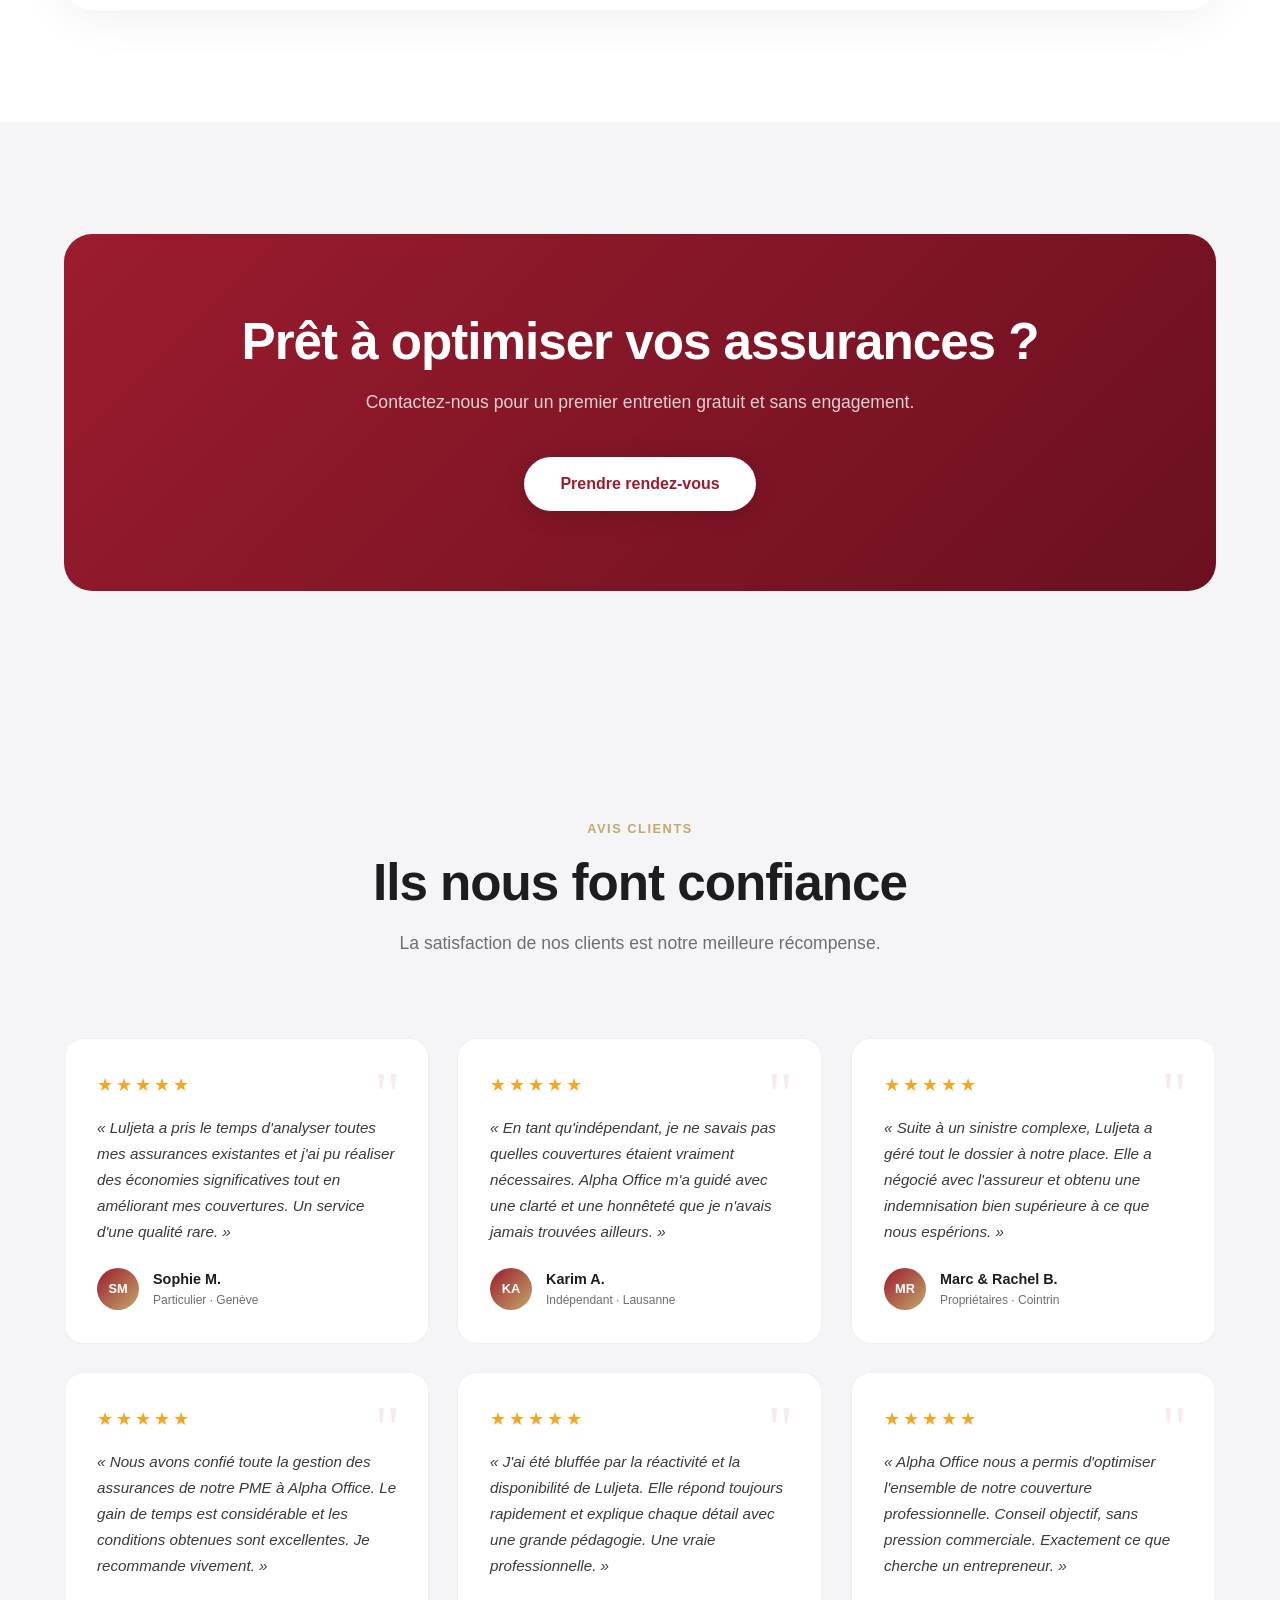
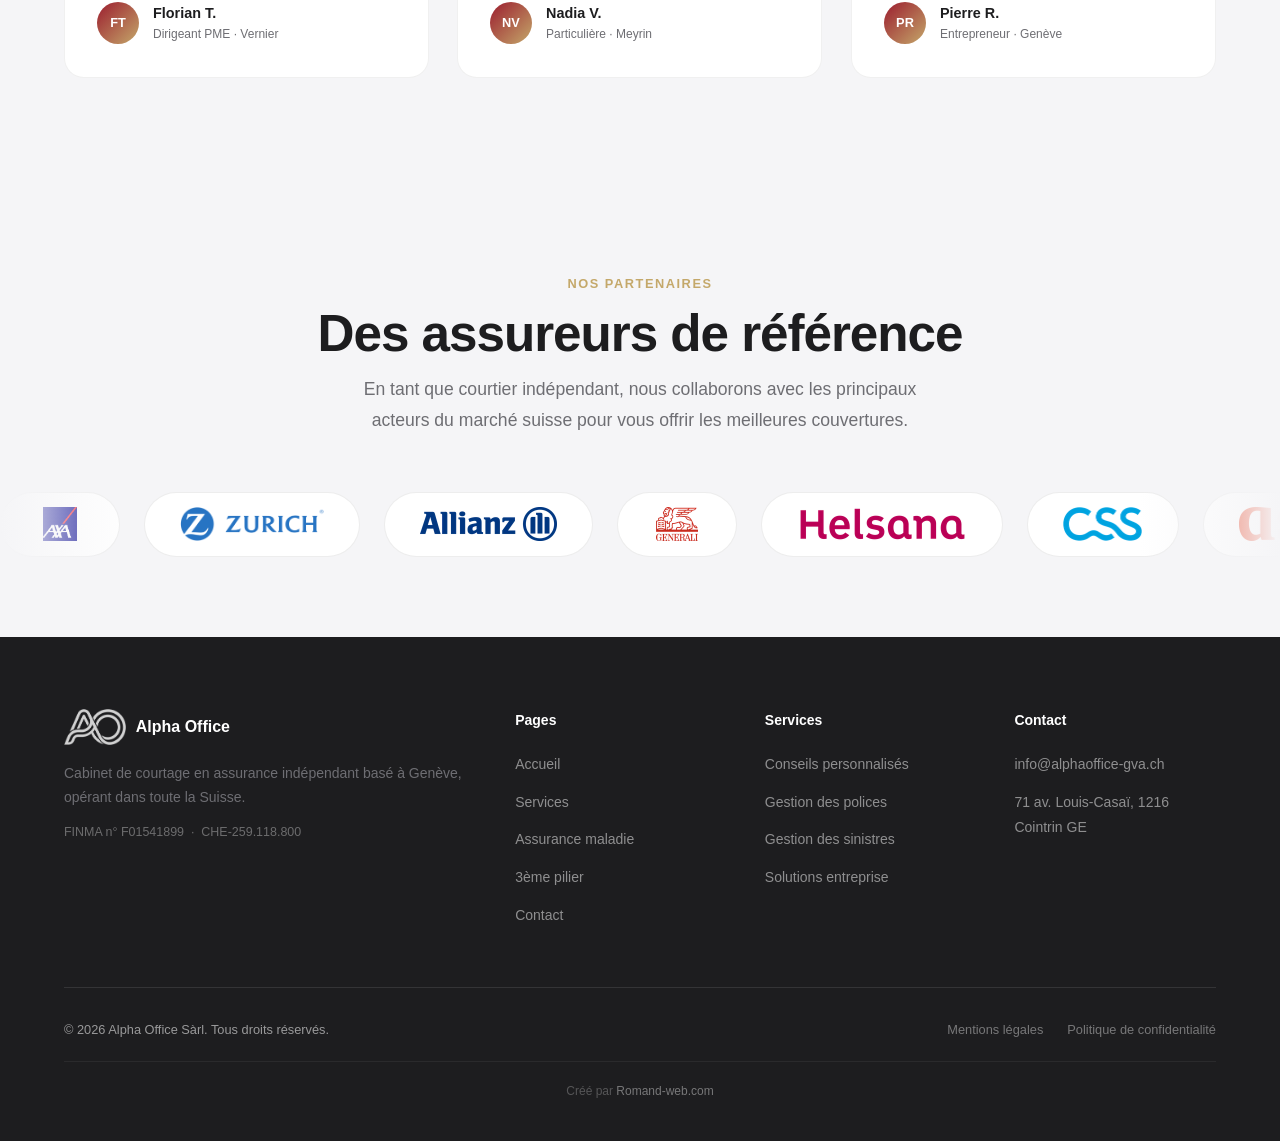
==== commit df784826: "fix(mobile): correct CSS cascade order — move stylesheet link after inline style The <style> critica" ====
--- a/index.html
+++ b/index.html
@@ -33,12 +33,12 @@
   <meta name="apple-mobile-web-app-title" content="Alpha Office"/>
   <link rel="preload" href="css/style.css?v=2026" as="style"/>
   <link rel="preload" href="logo_crop.webp" as="image" type="image/webp" fetchpriority="high"/>
-  <link rel="stylesheet" href="css/style.css?v=2026" media="print" onload="this.media='all'"/>
-  <noscript><link rel="stylesheet" href="css/style.css?v=2026"/></noscript>
   <script type="application/ld+json">
   {"@context":"https://schema.org","@type":"InsuranceAgency","name":"Alpha Office Sàrl","url":"https://alphaoffice-gva.ch","email":"info@alphaoffice-gva.ch","address":{"@type":"PostalAddress","streetAddress":"71 av. Louis-Casaï","addressLocality":"Cointrin","postalCode":"1216","addressRegion":"GE","addressCountry":"CH"},"founder":{"@type":"Person","name":"Luljeta Selimi","jobTitle":"Directrice"},"areaServed":"CH","knowsLanguage":["fr","de"]}
   </script>
   <style>:root{--crimson:#9B1C2E;--crimson-dark:#7A1522;--gold:#C4A86A;--dark:#1d1d1f;--medium:#3a3a3c;--gray:#6e6e73;--light:#f5f5f7;--white:#ffffff;--nav-h:72px;--ease:cubic-bezier(0.25,0.46,0.45,0.94);--font:-apple-system,BlinkMacSystemFont,'SF Pro Display','Helvetica Neue',sans-serif;}*,*::before,*::after{box-sizing:border-box;margin:0;padding:0;}html{scroll-behavior:smooth;scroll-padding-top:var(--nav-h);-webkit-text-size-adjust:100%;text-size-adjust:100%;}body{font-family:var(--font);color:var(--dark);background:var(--white);line-height:1.6;overflow-x:hidden;overscroll-behavior-x:none;}img,svg{display:block;}a{text-decoration:none;}button,a,[role="button"],.lang-dropdown li{touch-action:manipulation;}h1{font-size:clamp(2.6rem,6vw,5rem);font-weight:700;letter-spacing:-0.025em;line-height:1.05;}h2{font-size:clamp(2rem,4vw,3.2rem);font-weight:700;letter-spacing:-0.02em;line-height:1.1;}h3{font-size:clamp(1.15rem,2vw,1.5rem);font-weight:600;letter-spacing:-0.01em;}p{font-size:clamp(1rem,1.4vw,1.1rem);color:var(--gray);line-height:1.75;}nav{position:fixed;top:0;left:0;right:0;z-index:1000;height:var(--nav-h);display:flex;align-items:center;padding:0 5%;transition:background 0.4s var(--ease),box-shadow 0.4s var(--ease);}nav.scrolled{background:rgba(255,255,255,0.88);backdrop-filter:saturate(180%) blur(20px);-webkit-backdrop-filter:saturate(180%) blur(20px);box-shadow:0 1px 0 rgba(0,0,0,0.08);}.nav-logo{display:flex;align-items:center;gap:20px;flex:1;}.logo-alpha-office{display:flex;align-items:center;gap:12px;font-family:var(--font);}.logo-icon{height:44px;width:auto;object-fit:contain;}.logo-text{font-size:20px;font-weight:800;color:#1a1a1a;letter-spacing:-0.5px;}.nav-links{display:flex;align-items:center;gap:2rem;list-style:none;}.nav-links a{font-size:0.9rem;font-weight:500;color:var(--medium);transition:color 0.2s;}.nav-links a:hover,.nav-links a.active{color:var(--crimson);}.lang-sw{display:flex;align-items:center;margin-left:1.5rem;gap:2px;}.lang-picker{position:relative;margin-left:1.5rem;}.lang-btn{display:flex;align-items:center;gap:6px;background:transparent;border:1.5px solid rgba(0,0,0,0.12);border-radius:50px;padding:6px 12px 6px 10px;font-size:0.78rem;font-weight:700;color:var(--medium);cursor:pointer;font-family:var(--font);letter-spacing:0.04em;transition:border-color 0.2s,color 0.2s,background 0.2s;outline:none;}.lang-btn:hover{border-color:var(--crimson);color:var(--crimson);}.lang-btn svg{flex-shrink:0;}.lang-chevron{transition:transform 0.2s;opacity:0.5;}.lang-picker.open .lang-chevron{transform:rotate(180deg);}.lang-picker.open .lang-btn{border-color:var(--crimson);color:var(--crimson);background:rgba(155,28,46,0.05);}.lang-dropdown{position:absolute;top:calc(100% + 8px);right:0;background:white;border-radius:14px;box-shadow:0 8px 40px rgba(0,0,0,0.13),0 0 0 1px rgba(0,0,0,0.06);list-style:none;padding:6px;min-width:140px;opacity:0;transform:translateY(-6px) scale(0.97);pointer-events:none;transform-origin:top right;transition:opacity 0.18s var(--ease),transform 0.18s var(--ease);z-index:200;}.lang-picker.open .lang-dropdown{opacity:1;transform:translateY(0) scale(1);pointer-events:all;}.lang-dropdown li{padding:8px 14px;border-radius:9px;font-size:0.82rem;font-weight:500;color:var(--medium);cursor:pointer;display:flex;align-items:center;gap:10px;transition:background 0.15s,color 0.15s;}.lang-dropdown li:hover{background:var(--light);color:var(--dark);}.lang-dropdown li.active{color:var(--crimson);font-weight:700;}.lang-dropdown li.active::after{content:'';display:block;width:6px;height:6px;border-radius:50%;background:var(--crimson);margin-left:auto;flex-shrink:0;}.wa-float{position:fixed;bottom:calc(1.5rem + env(safe-area-inset-bottom,0px));right:calc(1.5rem + env(safe-area-inset-right,0px));z-index:999;width:58px;height:58px;border-radius:50%;background:#25D366;display:flex;align-items:center;justify-content:center;box-shadow:0 4px 24px rgba(37,211,102,0.45);transition:transform 0.3s var(--ease),box-shadow 0.3s;text-decoration:none;}.wa-float:hover{transform:scale(1.1);box-shadow:0 8px 36px rgba(37,211,102,0.55);}.wa-float svg{width:30px;height:30px;}.nav-cta{background:var(--crimson) !important;color:white !important;padding:8px 22px;border-radius:50px;font-size:0.875rem !important;font-weight:600 !important;transition:background 0.2s,transform 0.2s !important;margin-left:1rem;}.nav-cta:hover{background:var(--crimson-dark) !important;color:white !important;transform:scale(1.03);}.hamburger{display:none;flex-direction:column;justify-content:center;align-items:center;gap:5px;cursor:pointer;background:none;border:none;padding:10px;min-width:44px;min-height:44px;}.hamburger span{width:22px;height:2px;background:var(--dark);display:block;border-radius:2px;transition:all 0.3s;}.hero{min-height:100vh;min-height:100dvh;display:flex;align-items:center;justify-content:center;text-align:center;padding:calc(var(--nav-h) + 5rem) 5% 5rem;background:var(--white);position:relative;overflow:hidden;}.hero-bg{position:absolute;inset:0;z-index:0;background:radial-gradient(ellipse 80% 60% at 60% 40%,rgba(155,28,46,0.04) 0%,transparent 65%),radial-gradient(ellipse 70% 50% at 30% 60%,rgba(196,168,106,0.05) 0%,transparent 65%);animation:bgPulse 10s ease-in-out infinite alternate;}@keyframes bgPulse{from{transform:scale(1);}to{transform:scale(1.06) translate(2%,2%);}}.hero-content{position:relative;z-index:1;max-width:860px;}.hero-content .anim-1,.page-hero .anim-1{opacity:1;animation:slideUp 0.7s var(--ease) 0s both;}.hero-content .anim-2,.page-hero .anim-2{opacity:1;animation:slideUp 0.7s var(--ease) 0.12s both;}.hero-content .anim-3,.page-hero .anim-3{opacity:1;animation:slideUp 0.7s var(--ease) 0.24s both;}.eyebrow{display:inline-block;font-size:0.8rem;font-weight:600;letter-spacing:0.12em;text-transform:uppercase;color:var(--gold);margin-bottom:1.5rem;}.hero h1{color:var(--dark);margin-bottom:1.5rem;}.hero h1 em{color:var(--crimson);font-style:normal;}.hero > .hero-content > p{font-size:clamp(1.05rem,1.8vw,1.25rem);max-width:580px;margin:0 auto 2.5rem;}.hero-btns{display:flex;gap:1rem;justify-content:center;flex-wrap:wrap;}.btn-primary{display:inline-flex;align-items:center;gap:8px;background:var(--crimson);color:white;padding:14px 34px;border-radius:50px;font-size:1rem;font-weight:600;transition:all 0.3s var(--ease);box-shadow:0 4px 20px rgba(155,28,46,0.28);}.btn-primary:hover{background:var(--crimson-dark);transform:translateY(-2px);box-shadow:0 8px 30px rgba(155,28,46,0.38);}.btn-secondary{display:inline-flex;align-items:center;gap:8px;background:transparent;color:var(--dark);padding:14px 34px;border-radius:50px;font-size:1rem;font-weight:600;border:2px solid rgba(0,0,0,0.13);transition:all 0.3s var(--ease);}.btn-secondary:hover{border-color:var(--crimson);color:var(--crimson);transform:translateY(-2px);}.btn-white{display:inline-flex;align-items:center;gap:8px;background:white;color:var(--crimson);padding:14px 36px;border-radius:50px;font-size:1rem;font-weight:600;transition:all 0.3s var(--ease);box-shadow:0 4px 24px rgba(0,0,0,0.15);}.btn-white:hover{transform:translateY(-2px);box-shadow:0 8px 32px rgba(0,0,0,0.22);}.section{padding:7rem 5%;}.section-inner{max-width:1200px;margin:0 auto;}.section-alt{background:var(--light);}.section-header{text-align:center;margin-bottom:5rem;}.section-header .eyebrow{margin-bottom:1rem;}.section-header h2{margin-bottom:1rem;}.section-header p{max-width:580px;margin:0 auto;}.cards-grid{display:grid;grid-template-columns:repeat(auto-fit,minmax(250px,1fr));gap:1.75rem;}.card{background:white;border-radius:20px;padding:2.25rem;border:1px solid rgba(0,0,0,0.06);position:relative;overflow:hidden;transition:transform 0.4s var(--ease),box-shadow 0.4s var(--ease),border-color 0.4s;}.card::after{content:'';position:absolute;bottom:0;left:0;right:0;height:3px;background:linear-gradient(90deg,var(--crimson),var(--gold));transform:scaleX(0);transform-origin:left;transition:transform 0.4s var(--ease);}.card:hover{transform:translateY(-8px);box-shadow:0 20px 60px rgba(0,0,0,0.1);border-color:transparent;}.card:hover::after{transform:scaleX(1);}.card-icon{width:52px;height:52px;border-radius:14px;background:linear-gradient(135deg,rgba(155,28,46,0.08),rgba(196,168,106,0.1));display:flex;align-items:center;justify-content:center;margin-bottom:1.25rem;font-size:1.4rem;}.card h3{margin-bottom:0.75rem;}.values-grid{display:grid;grid-template-columns:1fr 1fr;gap:2.5rem 4rem;}.value-item{display:flex;gap:1.25rem;align-items:flex-start;}.value-icon{width:46px;height:46px;border-radius:12px;background:var(--crimson);display:flex;align-items:center;justify-content:center;flex-shrink:0;color:white;font-size:1.2rem;}.value-text h3{margin-bottom:0.5rem;}.team-card{display:flex;align-items:center;gap:3.5rem;background:white;border-radius:28px;padding:3.5rem;box-shadow:0 4px 50px rgba(0,0,0,0.07);}.team-avatar{width:130px;height:130px;border-radius:50%;background:linear-gradient(135deg,var(--crimson),var(--gold));display:flex;align-items:center;justify-content:center;font-size:2.75rem;font-weight:700;color:white;flex-shrink:0;letter-spacing:-0.02em;overflow:hidden;}.team-avatar img{width:100%;height:100%;object-fit:cover;object-position:center top;display:block;}.team-role{font-size:0.78rem;font-weight:600;letter-spacing:0.1em;text-transform:uppercase;color:var(--gold);margin-bottom:0.4rem;}.team-name{font-size:2rem;font-weight:700;color:var(--dark);margin-bottom:1rem;letter-spacing:-0.02em;}.cta-banner{background:linear-gradient(135deg,var(--crimson) 0%,#6B1020 100%);border-radius:28px;padding:5rem 4rem;text-align:center;}.cta-banner h2{color:white;margin-bottom:1rem;}.cta-banner p{color:rgba(255,255,255,0.8);margin-bottom:2.5rem;font-size:1.1rem;}.page-hero{padding:calc(var(--nav-h) + 5rem) 5% 5rem;background:linear-gradient(160deg,var(--light) 0%,white 100%);text-align:center;}.page-hero .eyebrow{margin-bottom:1rem;}.page-hero h1{margin-bottom:1rem;}.page-hero p{max-width:600px;margin:0 auto;}.scroll-progress{position:fixed;top:0;left:0;height:3px;width:0;background:linear-gradient(90deg,var(--crimson),var(--gold),var(--crimson));background-size:200% auto;z-index:9999;pointer-events:none;animation:progressShimmer 3s linear infinite;}@keyframes progressShimmer{to{background-position:200% center;}}@keyframes pageIn{from{opacity:0;}to{opacity:1;}}body{animation:pageIn 0.4s ease forwards;}@keyframes fadeUp{from{opacity:0;transform:translateY(32px);}to{opacity:1;transform:translateY(0);}}@keyframes slideUp{from{transform:translateY(28px);}to{transform:translateY(0);}}@keyframes fadeLeft{from{opacity:0;transform:translateX(-32px);}to{opacity:1;transform:translateX(0);}}@keyframes fadeRight{from{opacity:0;transform:translateX(32px);}to{opacity:1;transform:translateX(0);}}.anim-1{opacity:0;animation:fadeUp 0.85s var(--ease) 0.1s forwards;}.anim-2{opacity:0;animation:fadeUp 0.85s var(--ease) 0.25s forwards;}.anim-3{opacity:0;animation:fadeUp 0.85s var(--ease) 0.4s forwards;}.anim-4{opacity:0;animation:fadeUp 0.85s var(--ease) 0.55s forwards;}.reveal{opacity:0;transform:translateY(40px);transition:opacity 0.8s var(--ease),transform 0.8s var(--ease);}.reveal-left{opacity:0;transform:translateX(-50px);transition:opacity 0.8s var(--ease),transform 0.8s var(--ease);}.reveal-right{opacity:0;transform:translateX(50px);transition:opacity 0.8s var(--ease),transform 0.8s var(--ease);}@media(max-width:768px){.nav-links{display:none;position:fixed;top:var(--nav-h);left:0;right:0;background:rgba(255,255,255,0.98);flex-direction:column;align-items:flex-start;padding:1.5rem 5% 2rem;gap:0;border-bottom:1px solid rgba(0,0,0,0.08);box-shadow:0 8px 30px rgba(0,0,0,0.08);z-index:999;}.nav-links.open{display:flex;}.nav-links li{width:100%;}.nav-links li a{display:block;padding:.85rem 0;font-size:1rem;border-bottom:1px solid rgba(0,0,0,0.05);}.nav-cta{display:block!important;background:var(--crimson)!important;color:white!important;text-align:center;border-radius:12px!important;padding:12px 0!important;margin:1rem 0 0!important;font-size:.95rem!important;}.hamburger{display:flex;margin-left:.75rem;}.hamburger.open span:nth-child(1){transform:rotate(45deg) translate(5px,5px);}.hamburger.open span:nth-child(2){opacity:0;transform:scaleX(0);}.hamburger.open span:nth-child(3){transform:rotate(-45deg) translate(5px,-5px);}}</style>
+  <link rel="stylesheet" href="css/style.css?v=2026" media="print" onload="this.media='all'"/>
+  <noscript><link rel="stylesheet" href="css/style.css?v=2026"/></noscript>
 </head>
 <body>
 
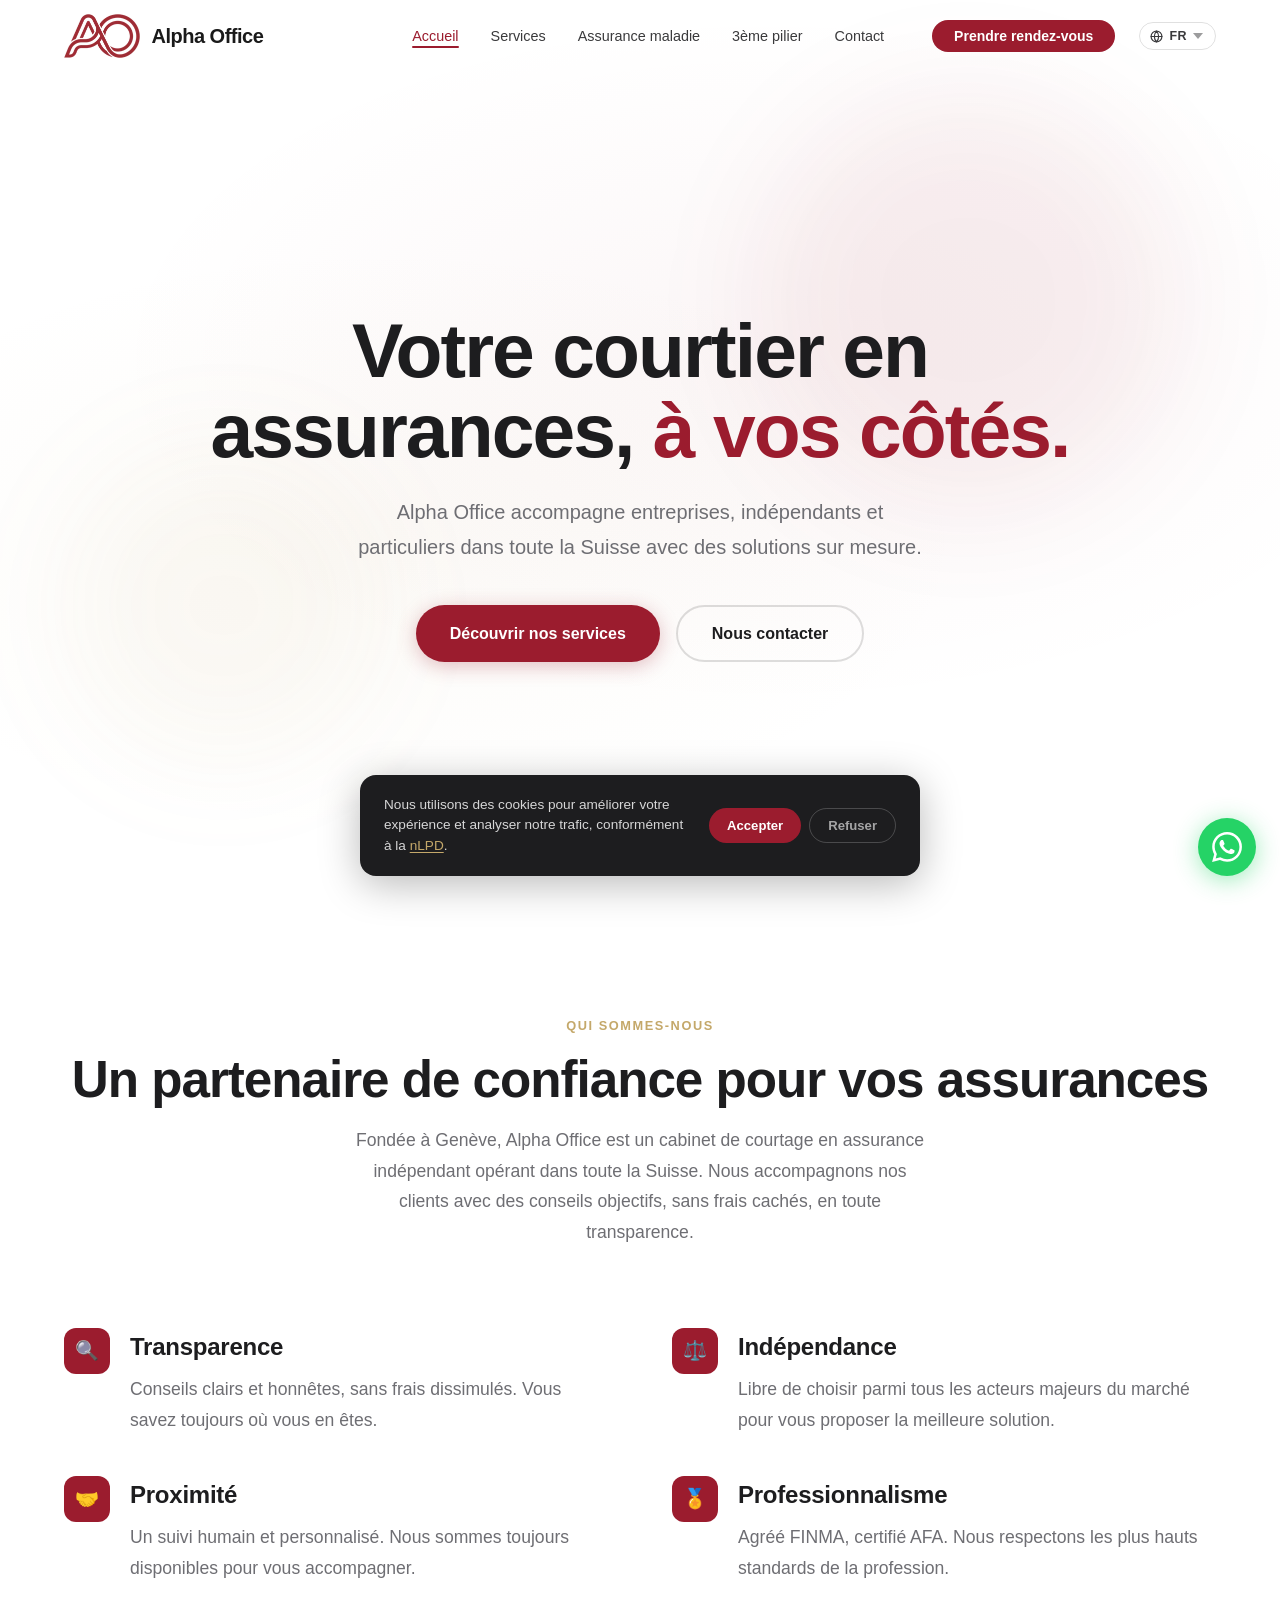
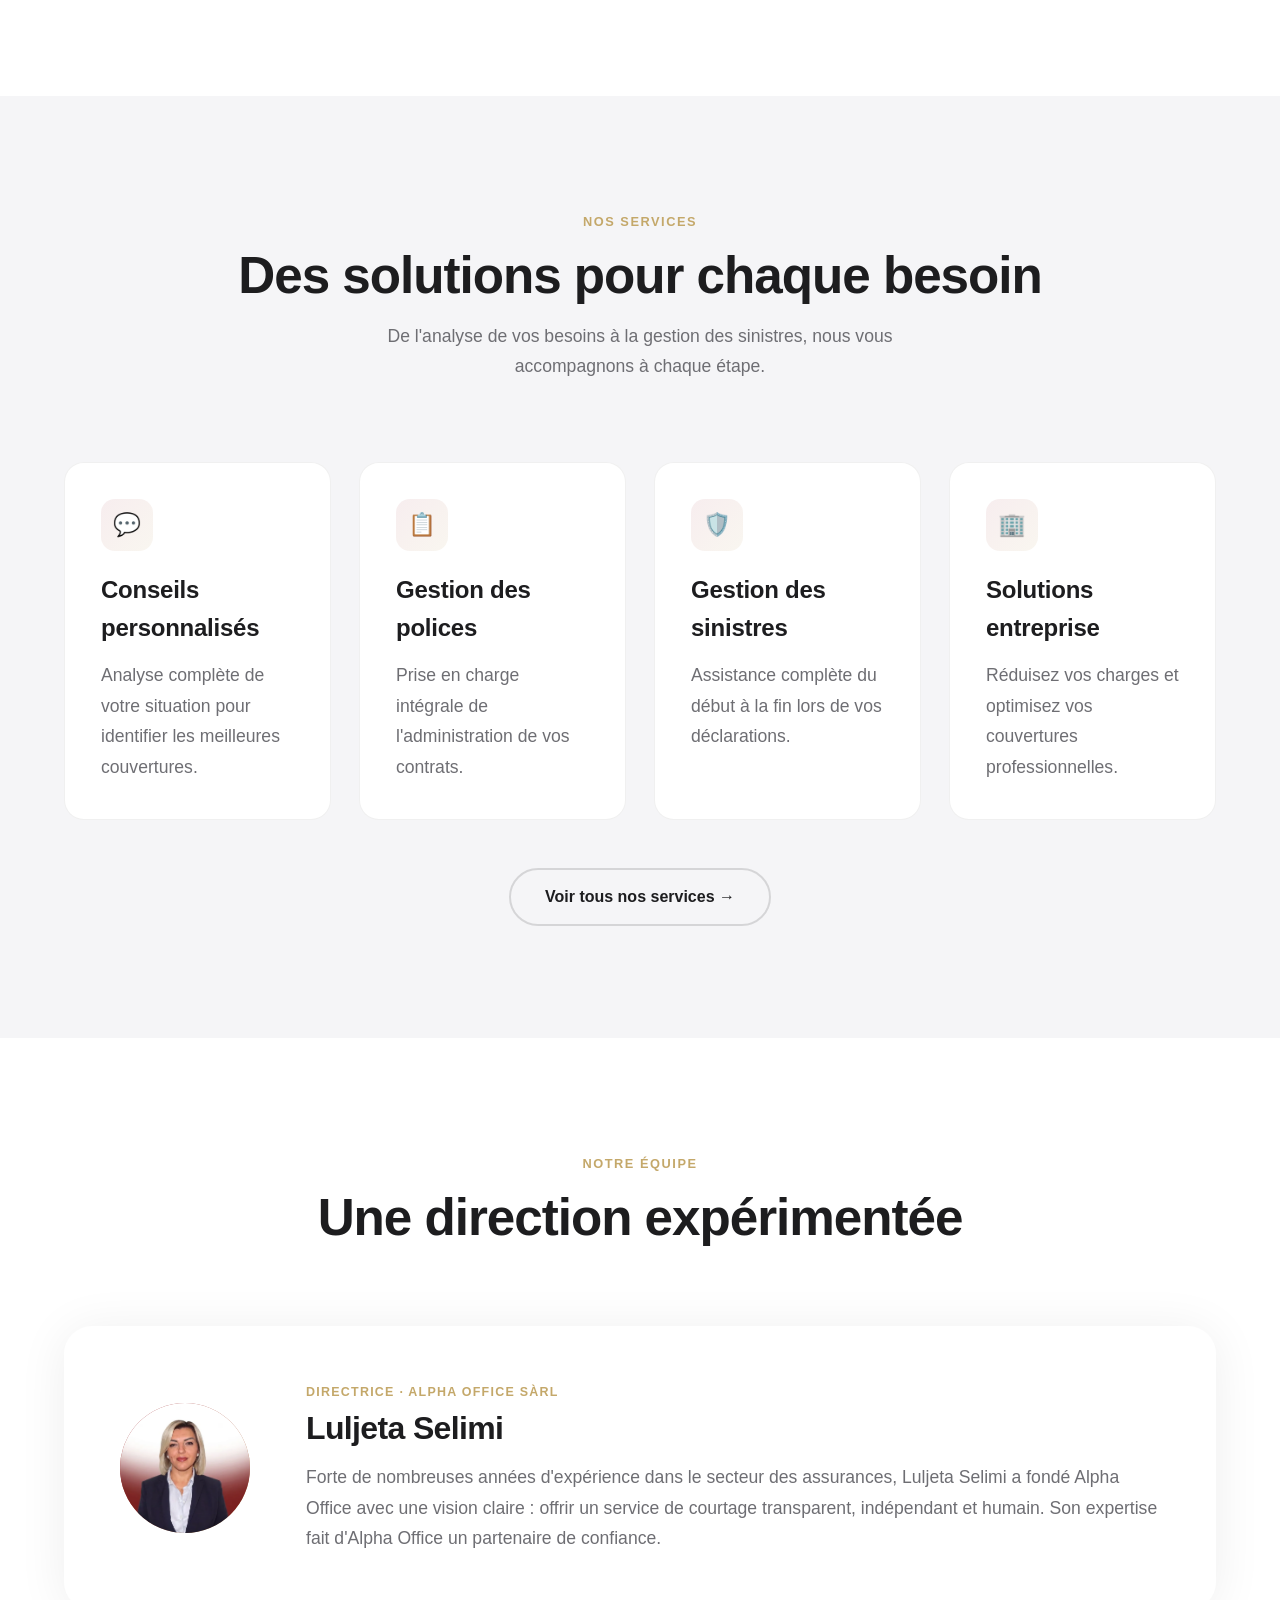
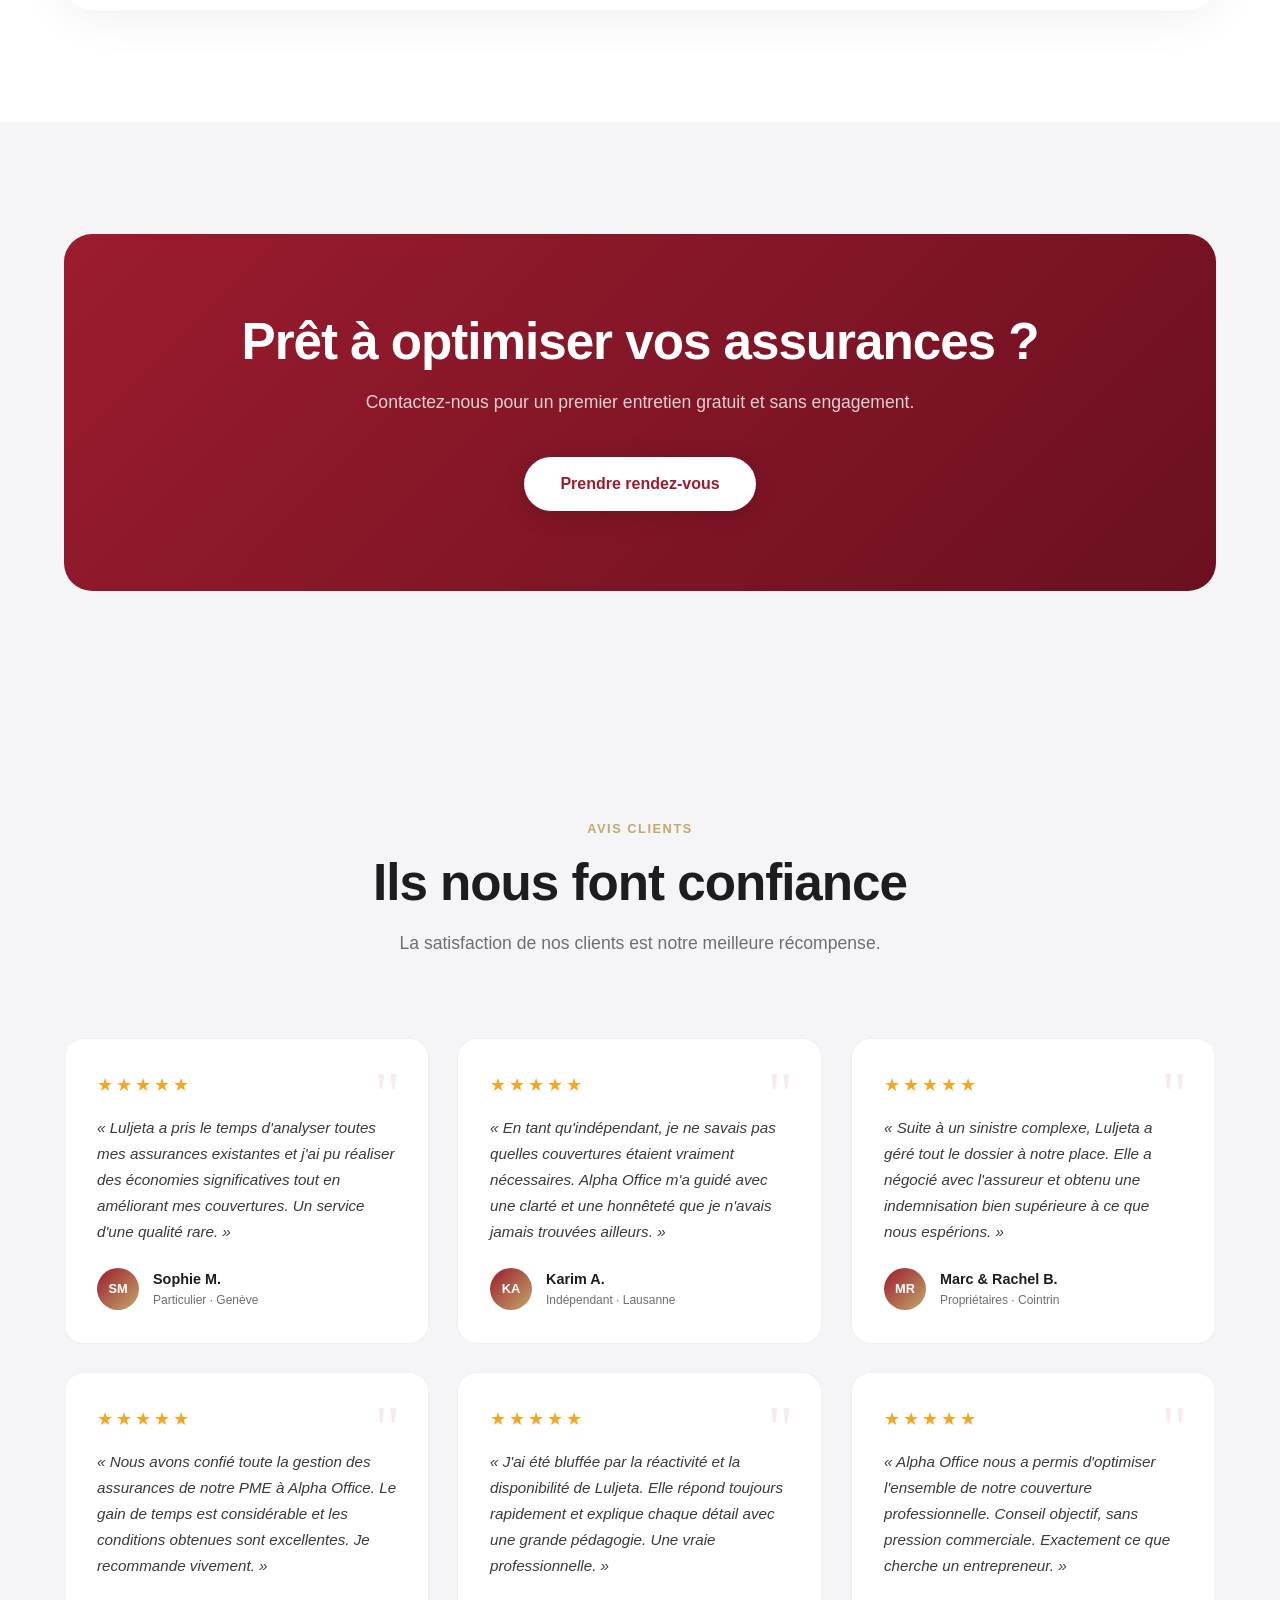
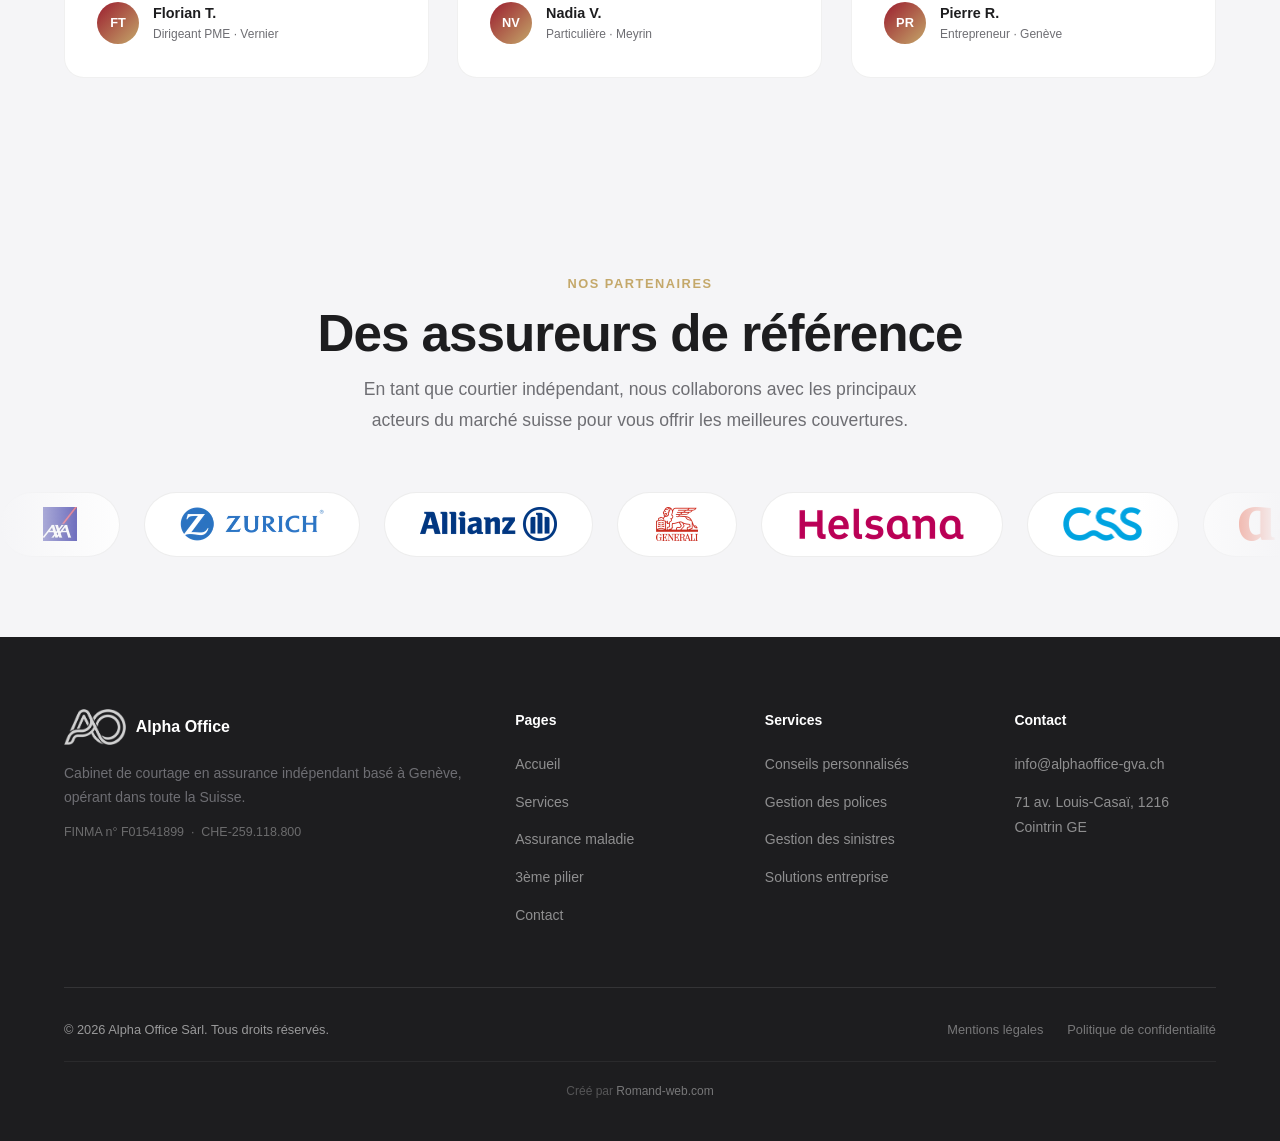
==== commit 3781379e: "fix(images): encode spaces as %20 in srcset/src for AXA and Zurich logos Unencoded spaces in srcset=" ====
--- a/index.html
+++ b/index.html
@@ -298,8 +298,8 @@
   </div>
   <div class="marquee-wrapper">
     <div class="marquee-track" id="marquee-track">
-      <div class="partner-chip"><picture><source srcset="AXA LOGO.webp" type="image/webp"/><img src="AXA LOGO.png" alt="AXA" width="1581" height="1581" loading="lazy"/></picture></div>
-      <div class="partner-chip"><picture><source srcset="Zurich Logo.svg.webp" type="image/webp"/><img src="Zurich Logo.svg.png" alt="Zurich" width="1280" height="303" loading="lazy"/></picture></div>
+      <div class="partner-chip"><picture><source srcset="AXA%20LOGO.webp" type="image/webp"/><img src="AXA%20LOGO.png" alt="AXA" width="1581" height="1581" loading="lazy"/></picture></div>
+      <div class="partner-chip"><picture><source srcset="Zurich%20Logo.svg.webp" type="image/webp"/><img src="Zurich%20Logo.svg.png" alt="Zurich" width="1280" height="303" loading="lazy"/></picture></div>
       <div class="partner-chip"><picture><source srcset="AZ_Logo_positive_RGB.webp" type="image/webp"/><img src="AZ_Logo_positive_RGB.png" alt="Allianz" width="1666" height="413" loading="lazy"/></picture></div>
       <div class="partner-chip"><picture><source srcset="G.MI_BIG-47ef53dd.webp" type="image/webp"/><img src="G.MI_BIG-47ef53dd.png" alt="Generali" width="1593" height="1289" loading="lazy"/></picture></div>
       <div class="partner-chip"><picture><source srcset="Logo_Helsana.svg.webp" type="image/webp"/><img src="Logo_Helsana.svg.png" alt="Helsana" width="3840" height="772" loading="lazy"/></picture></div>
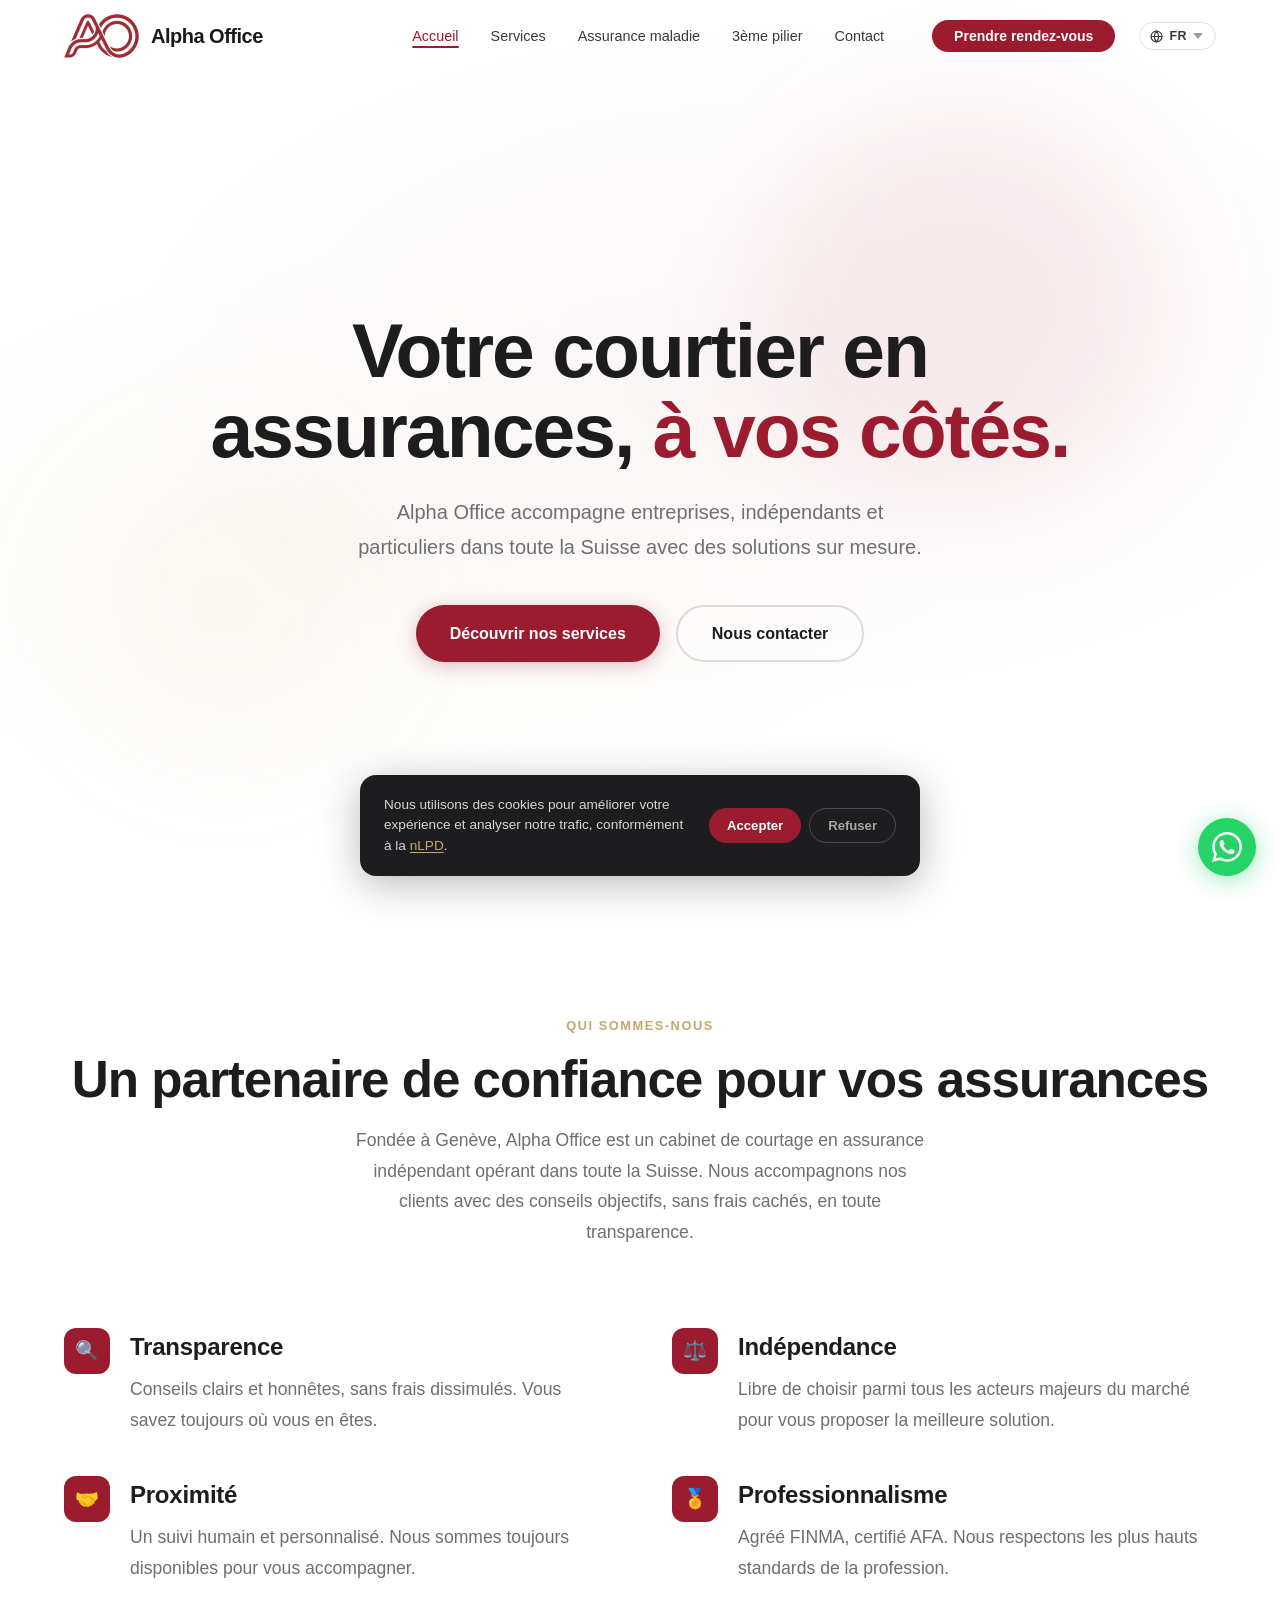
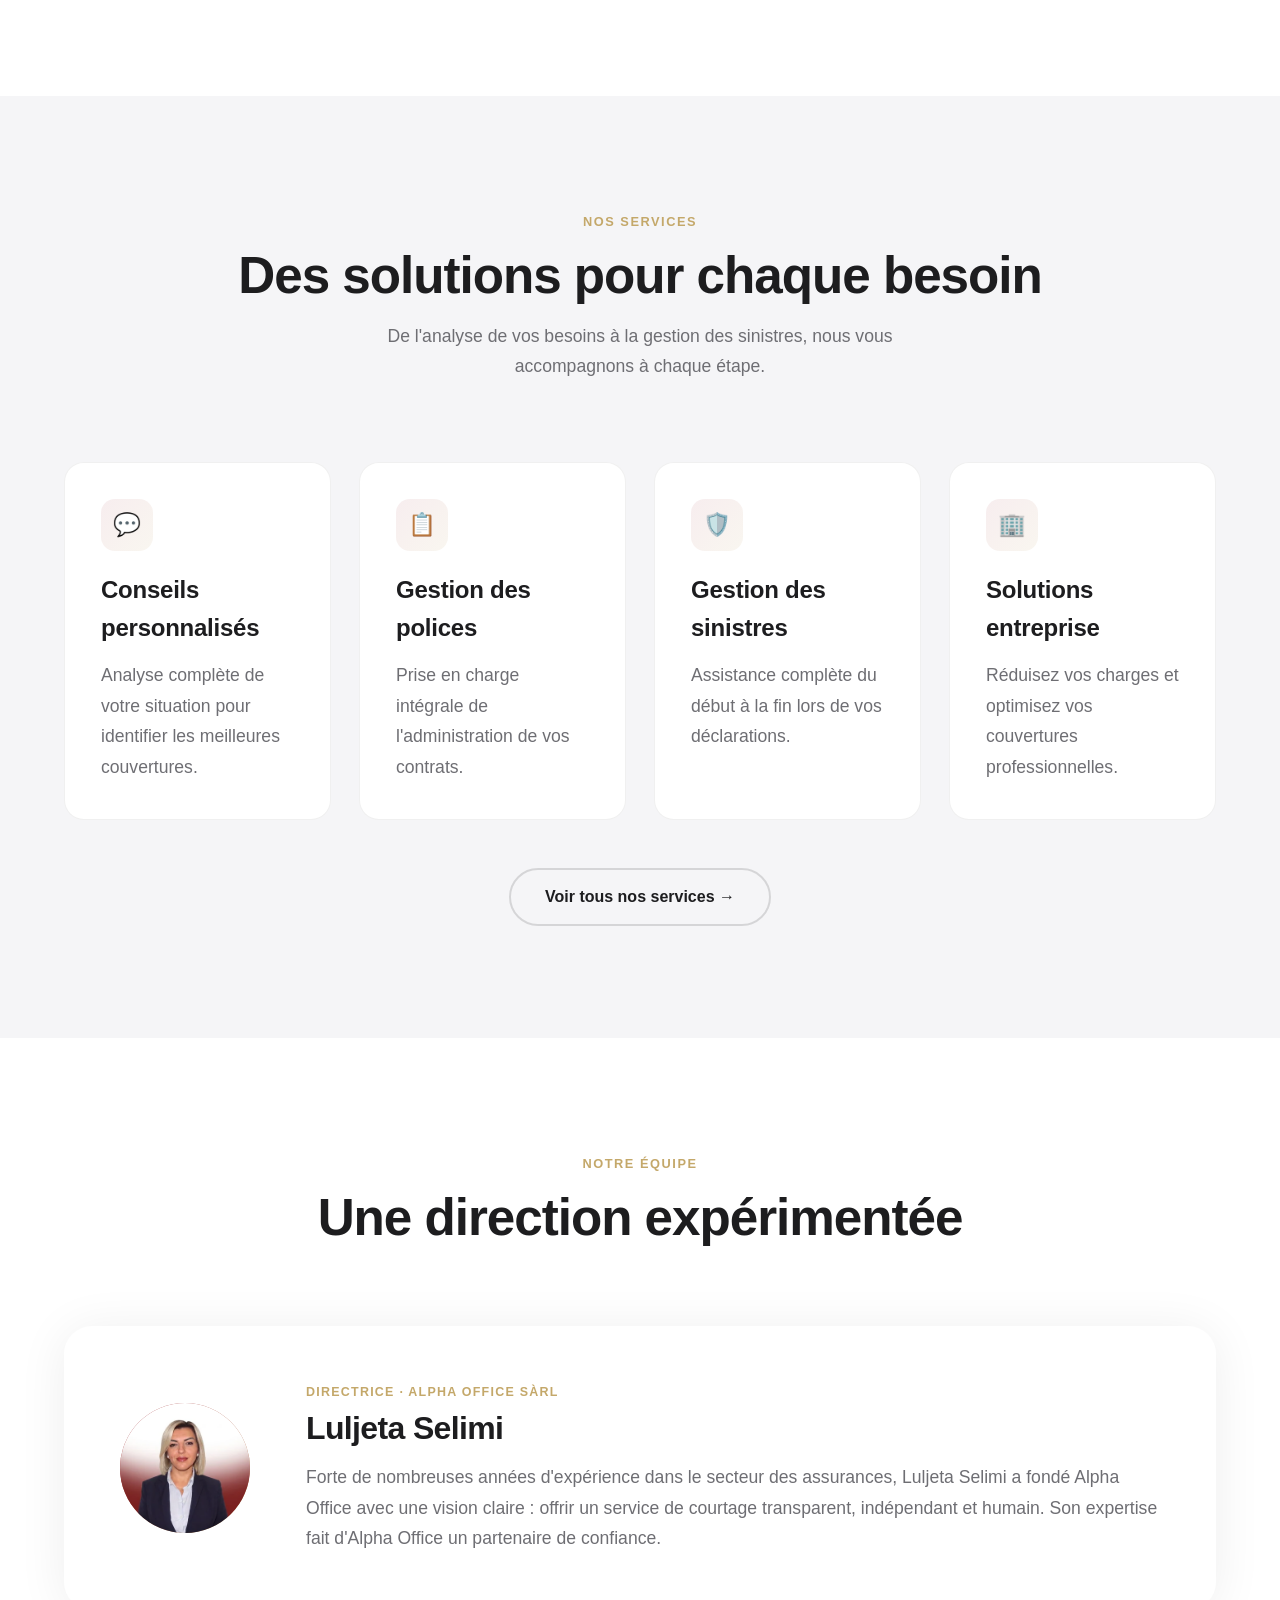
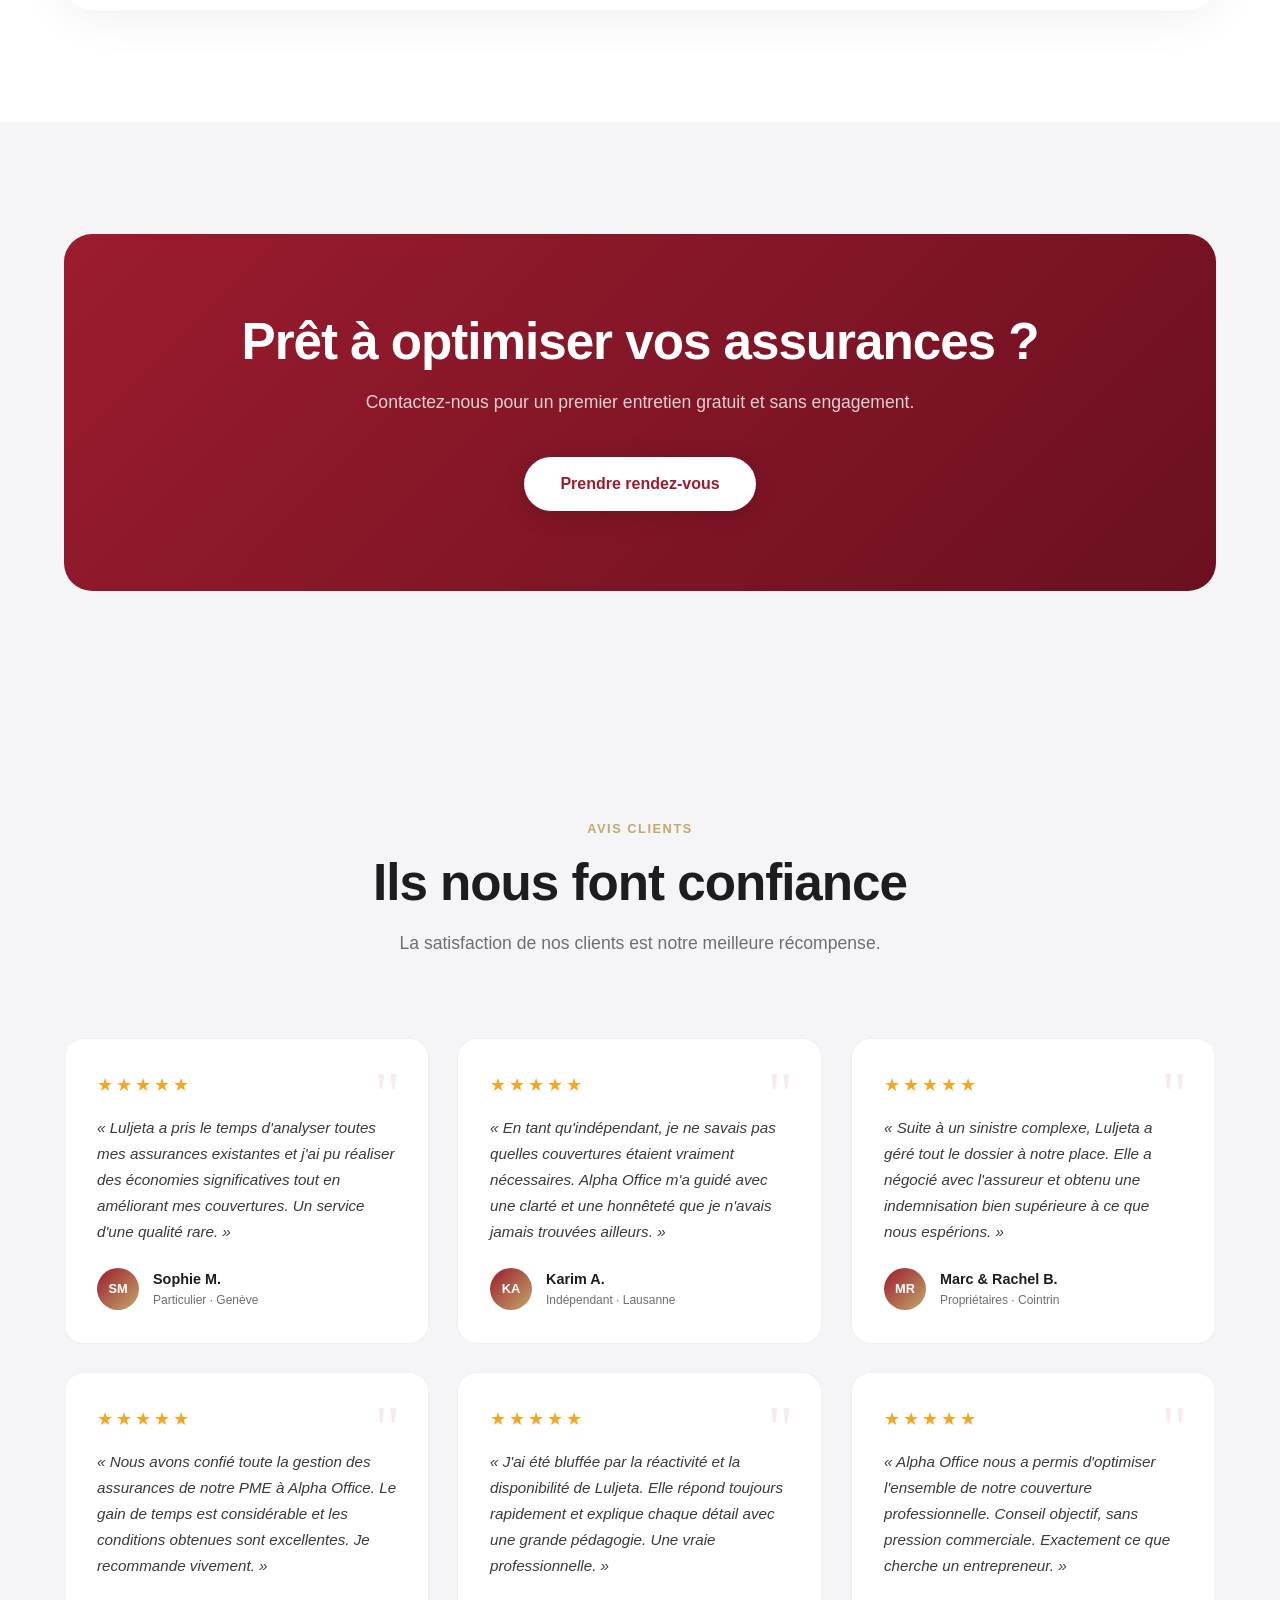
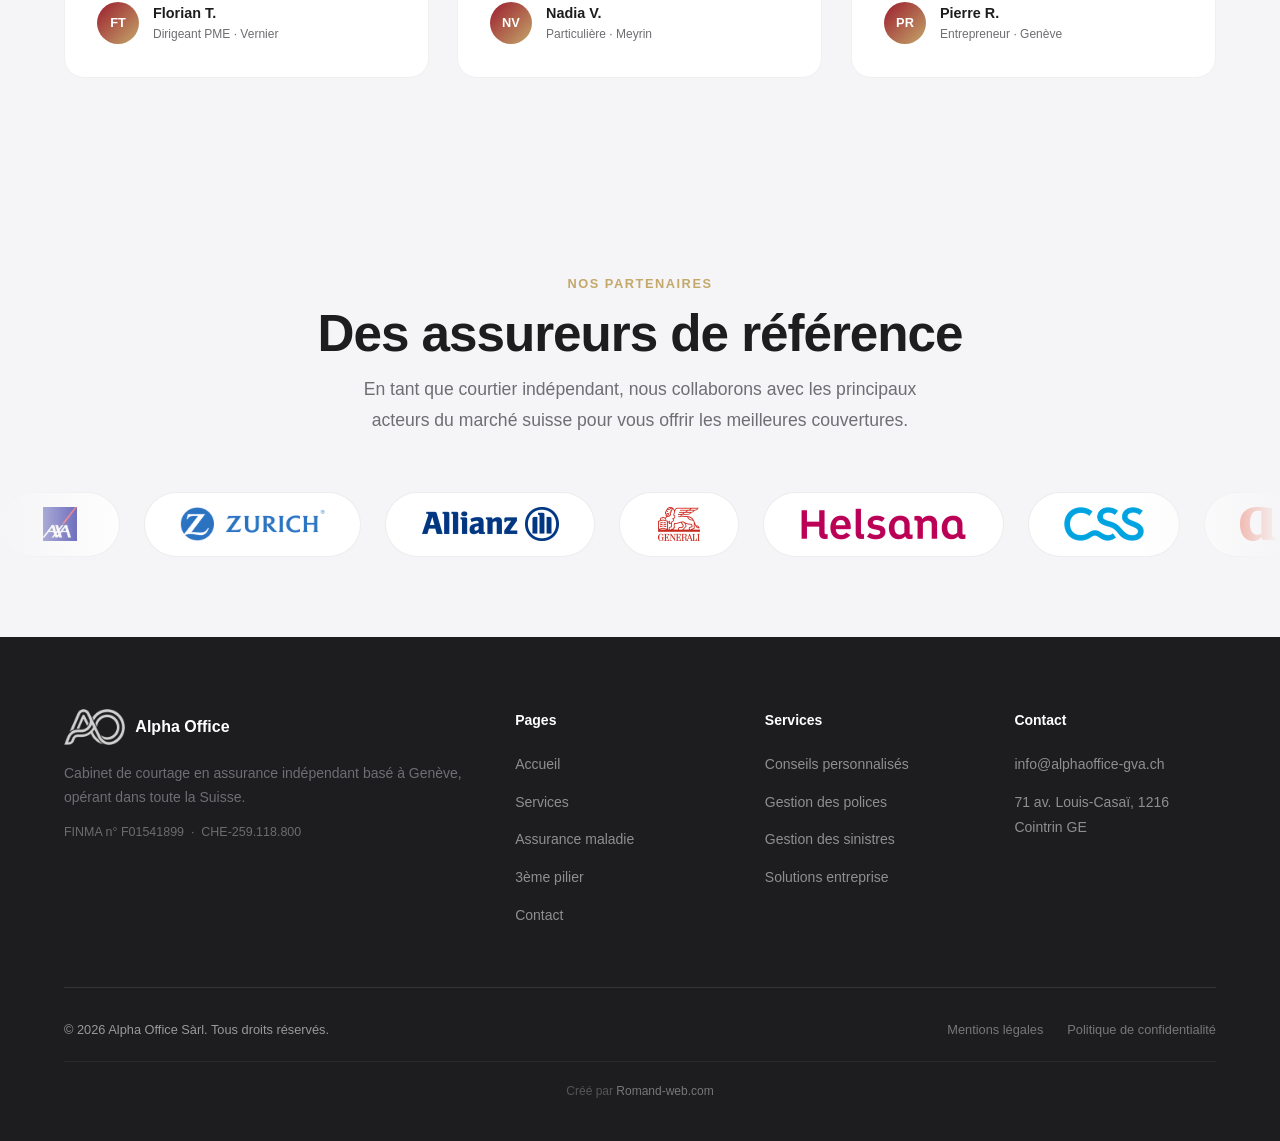
==== commit b668ec1b: "perf(images): resize all oversized images to 2x display dimensions - AXA logo: 1581×1581 PNG 64KB → " ====
--- a/index.html
+++ b/index.html
@@ -298,8 +298,8 @@
   </div>
   <div class="marquee-wrapper">
     <div class="marquee-track" id="marquee-track">
-      <div class="partner-chip"><picture><source srcset="AXA%20LOGO.webp" type="image/webp"/><img src="AXA%20LOGO.png" alt="AXA" width="1581" height="1581" loading="lazy"/></picture></div>
-      <div class="partner-chip"><picture><source srcset="Zurich%20Logo.svg.webp" type="image/webp"/><img src="Zurich%20Logo.svg.png" alt="Zurich" width="1280" height="303" loading="lazy"/></picture></div>
+      <div class="partner-chip"><picture><source srcset="axa-logo.webp" type="image/webp"/><img src="axa-logo.webp" alt="AXA" width="92" height="92" loading="lazy"/></picture></div>
+      <div class="partner-chip"><picture><source srcset="zurich-logo.webp" type="image/webp"/><img src="zurich-logo.webp" alt="Zurich" width="384" height="90" loading="lazy"/></picture></div>
       <div class="partner-chip"><picture><source srcset="AZ_Logo_positive_RGB.webp" type="image/webp"/><img src="AZ_Logo_positive_RGB.png" alt="Allianz" width="1666" height="413" loading="lazy"/></picture></div>
       <div class="partner-chip"><picture><source srcset="G.MI_BIG-47ef53dd.webp" type="image/webp"/><img src="G.MI_BIG-47ef53dd.png" alt="Generali" width="1593" height="1289" loading="lazy"/></picture></div>
       <div class="partner-chip"><picture><source srcset="Logo_Helsana.svg.webp" type="image/webp"/><img src="Logo_Helsana.svg.png" alt="Helsana" width="3840" height="772" loading="lazy"/></picture></div>
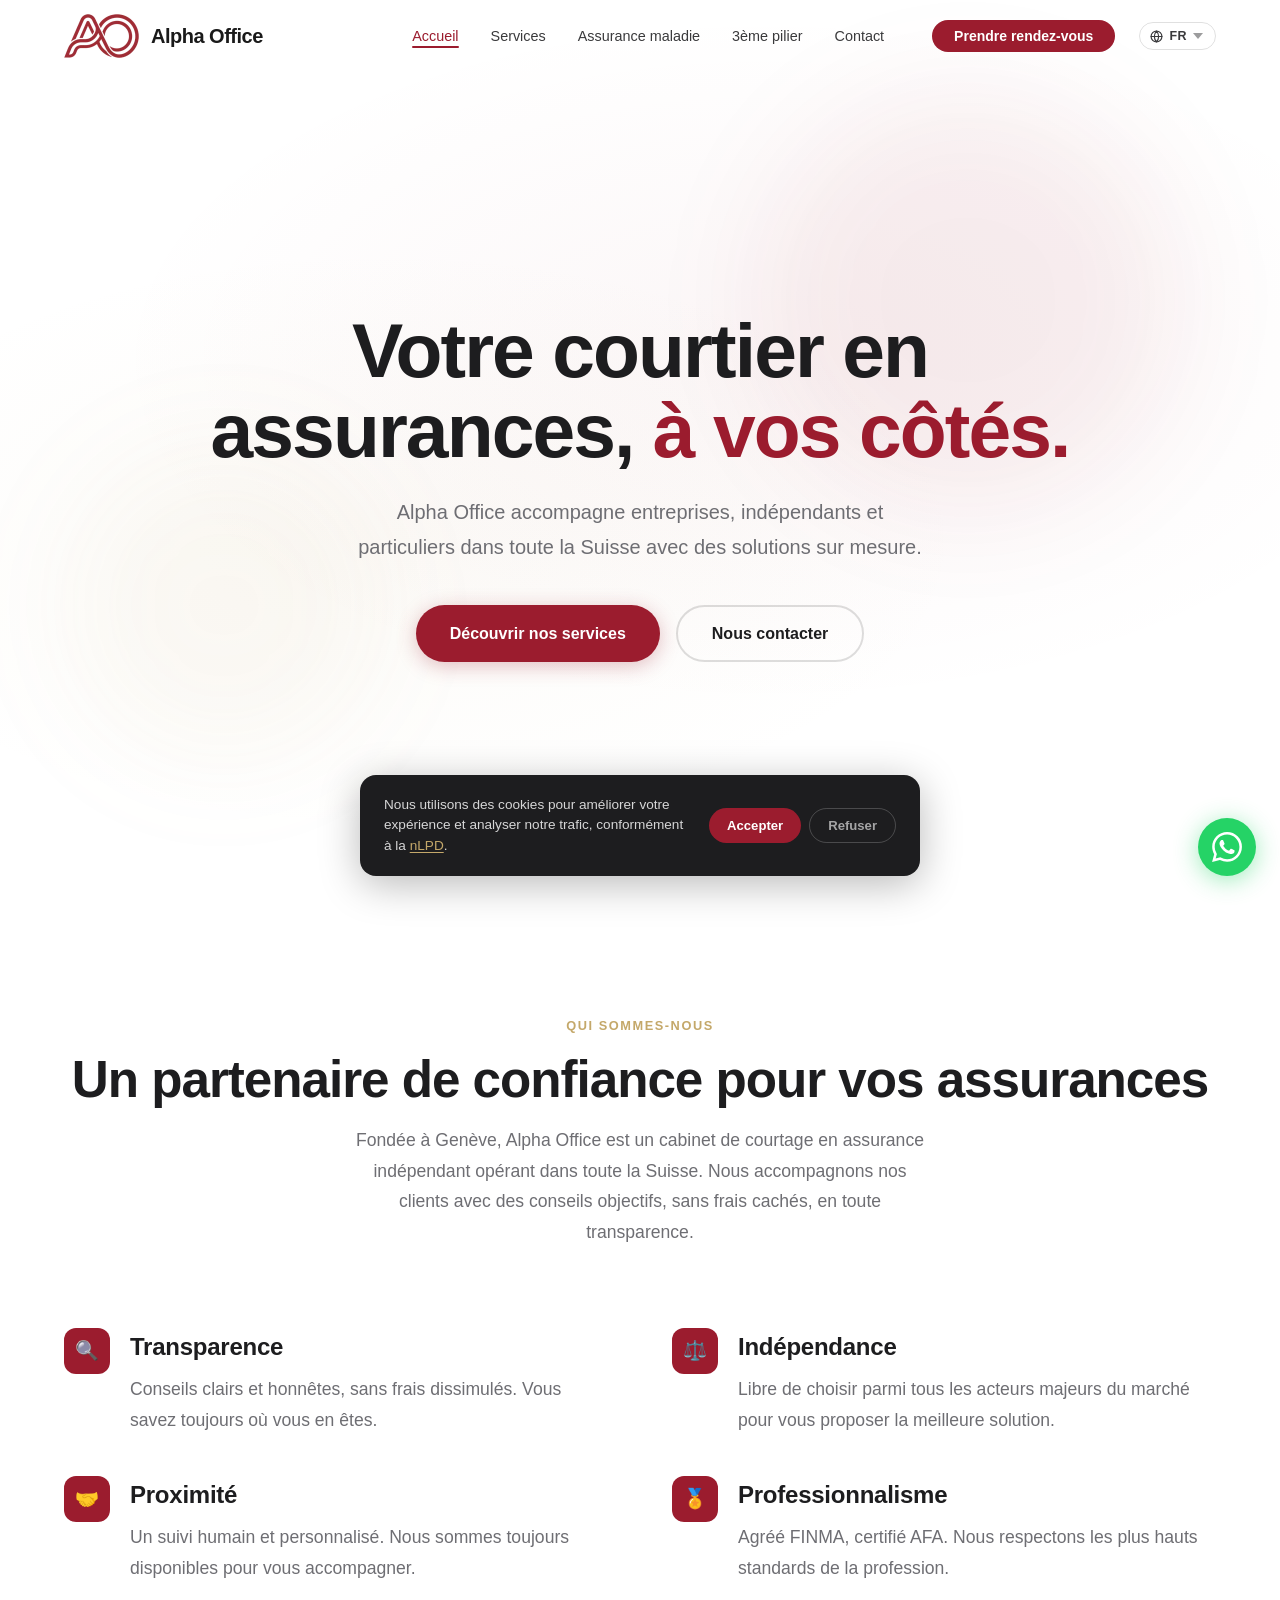
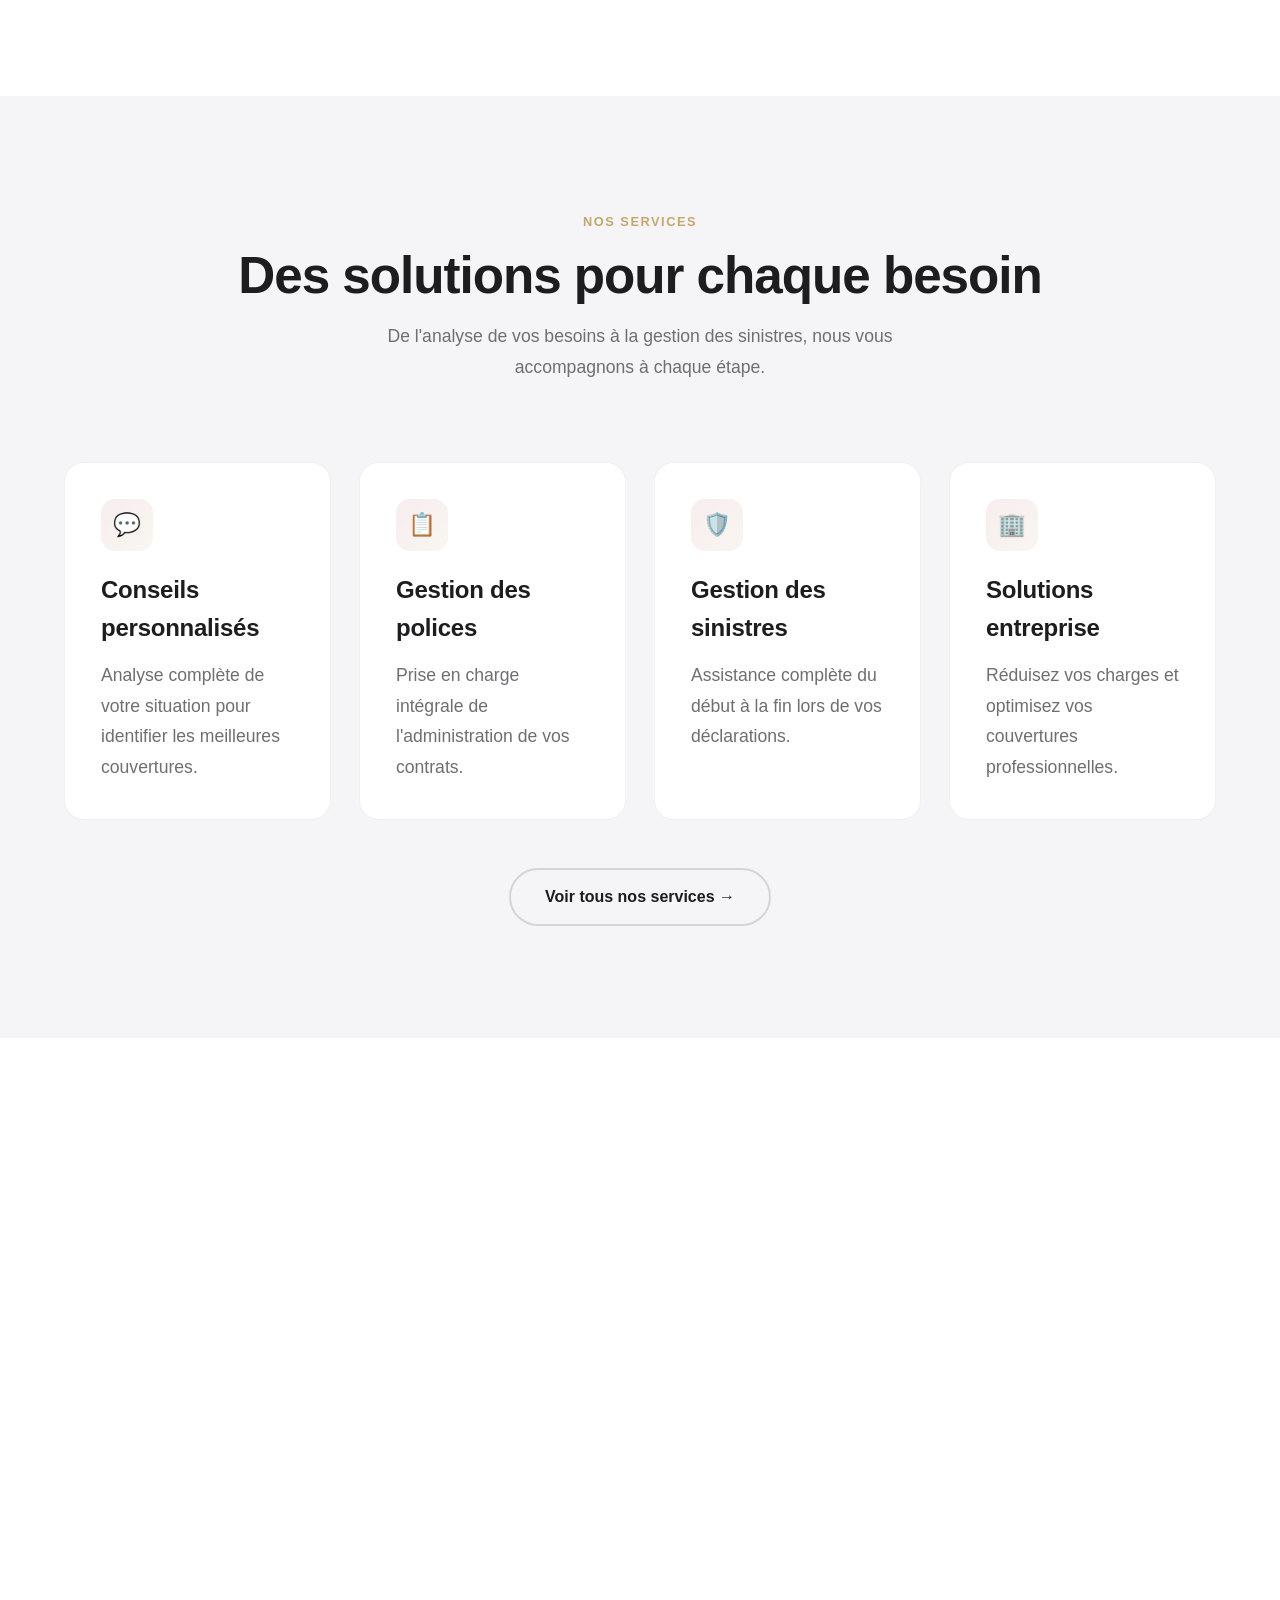
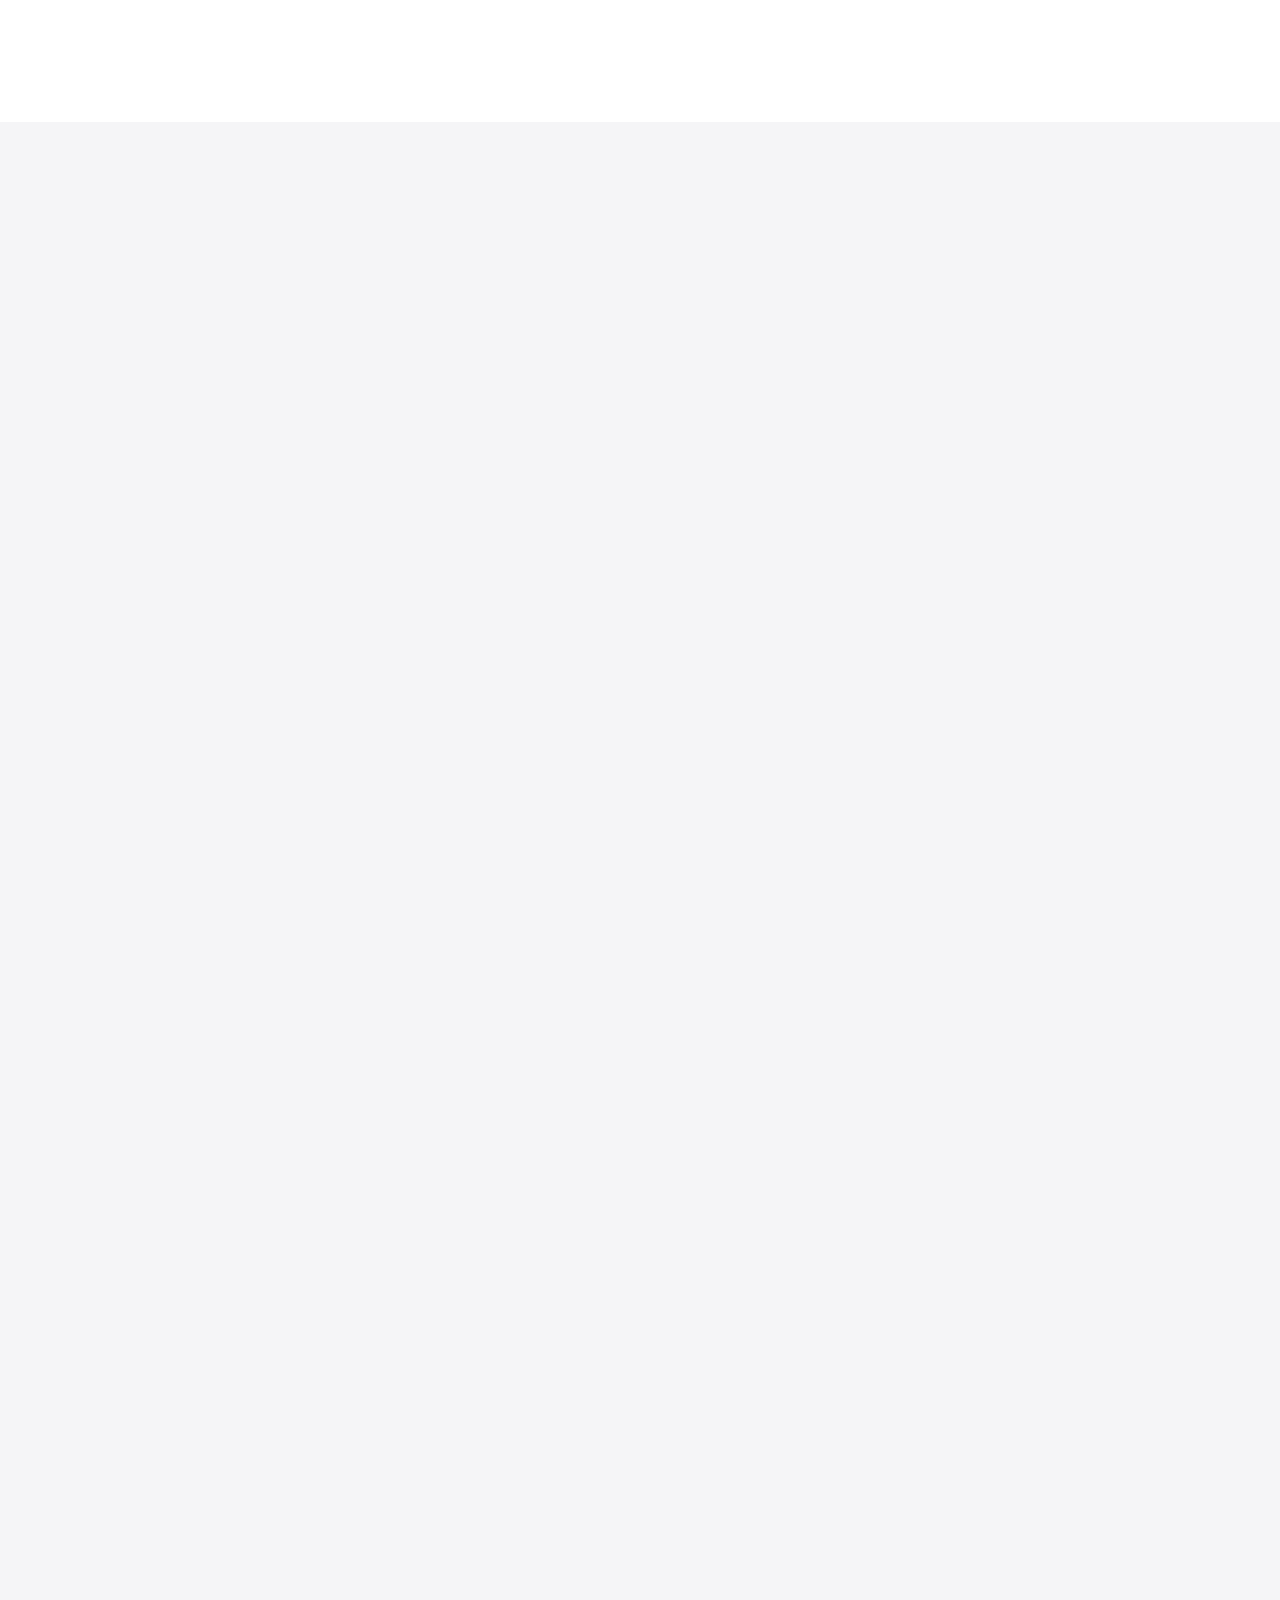
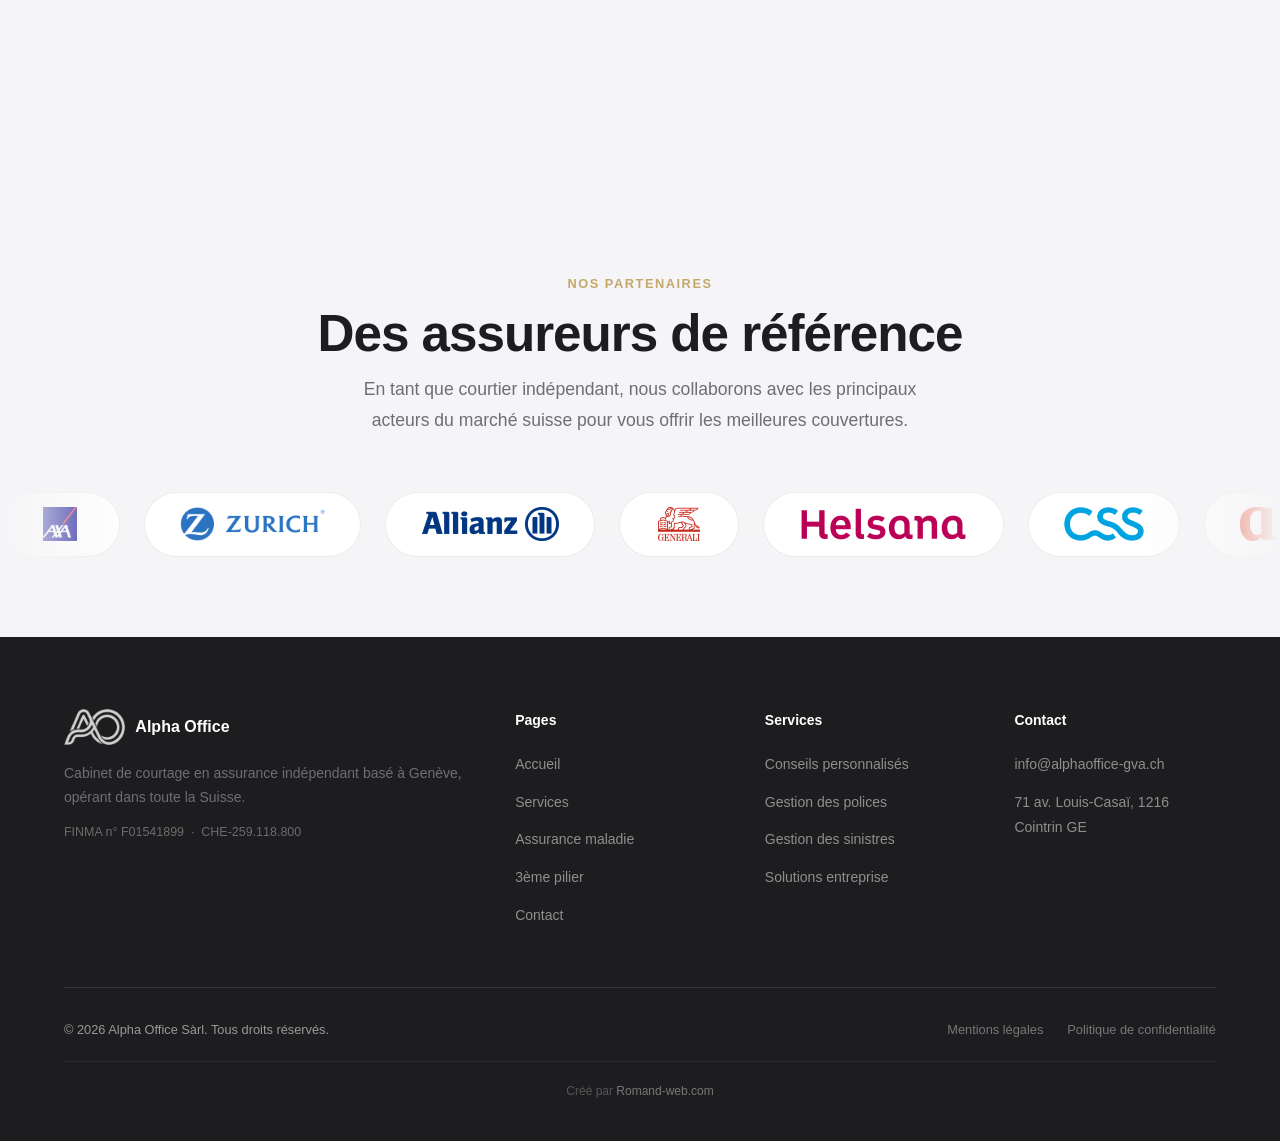
==== commit 815940eb: "perf: reduce main thread Style&Layout work (5.6s → target <1s) 1. Remove bgPulse infinite animation " ====
--- a/index.html
+++ b/index.html
@@ -133,7 +133,7 @@
 </section>
 
 <!-- SERVICES PREVIEW -->
-<section class="section section-alt">
+<section class="section cv-auto section-alt">
   <div class="section-inner">
     <div class="section-header">
       <span class="eyebrow reveal" data-i18n="svc.eyebrow">Nos services</span>
@@ -169,7 +169,7 @@
 </section>
 
 <!-- TEAM -->
-<section class="section">
+<section class="section cv-auto">
   <div class="section-inner">
     <div class="section-header">
       <span class="eyebrow reveal" data-i18n="team.eyebrow">Notre équipe</span>
@@ -187,7 +187,7 @@
 </section>
 
 <!-- CTA BANNER -->
-<section class="section section-alt">
+<section class="section cv-auto section-alt">
   <div class="section-inner">
     <div class="cta-banner reveal">
       <h2 data-i18n="cta.title">Prêt à optimiser vos assurances ?</h2>
@@ -198,7 +198,7 @@
 </section>
 
 <!-- TESTIMONIALS -->
-<section class="section section-alt">
+<section class="section cv-auto section-alt">
   <div class="section-inner">
     <div class="section-header">
       <span class="eyebrow reveal" data-i18n="rev.eyebrow">Avis clients</span>
--- a/css/style.css
+++ b/css/style.css
@@ -119,9 +119,8 @@
   position: absolute; inset: 0; z-index: 0;
   background: radial-gradient(ellipse 80% 60% at 60% 40%, rgba(155,28,46,0.04) 0%, transparent 65%),
               radial-gradient(ellipse 70% 50% at 30% 60%, rgba(196,168,106,0.05) 0%, transparent 65%);
-  animation: bgPulse 10s ease-in-out infinite alternate;
-}
-@keyframes bgPulse { from { transform: scale(1); } to { transform: scale(1.06) translate(2%, 2%); } }
+  /* bgPulse removed — continuous transform animation was costing 4s+ of Style&Layout work */
+}
 .hero-content { position: relative; z-index: 1; max-width: 860px; }
 /* LCP: hero/page-hero text visible immediately, transform-only animation (no opacity delay) */
 .hero-content .anim-1,
@@ -161,8 +160,9 @@
 .btn-white:hover { transform: translateY(-2px); box-shadow: 0 8px 32px rgba(0,0,0,0.22); }
 
 /* ─── Sections ─── */
-.section { padding: 7rem 5%; }
-.section-inner { max-width: 1200px; margin: 0 auto; }
+.section { padding: 7rem 5%; contain: layout style; }
+.cv-auto { content-visibility: auto; contain-intrinsic-size: 0 600px; }
+.section-inner { max-width: 1200px; margin: 0 auto; contain: layout style; }
 .section-alt { background: var(--light); }
 .section-header { text-align: center; margin-bottom: 5rem; }
 .section-header .eyebrow { margin-bottom: 1rem; }
@@ -380,9 +380,8 @@
   background: linear-gradient(90deg, var(--crimson), var(--gold), var(--crimson));
   background-size: 200% auto;
   z-index: 9999; pointer-events: none;
-  animation: progressShimmer 3s linear infinite;
-}
-@keyframes progressShimmer { to { background-position: 200% center; } }
+  /* shimmer animation removed — background-position loop was forcing continuous compositing */
+}
 
 /* ─── Page entrance ─── */
 @keyframes pageIn { from { opacity: 0; } to { opacity: 1; } }
--- a/css/style.css
+++ b/css/style.css
@@ -119,9 +119,8 @@
   position: absolute; inset: 0; z-index: 0;
   background: radial-gradient(ellipse 80% 60% at 60% 40%, rgba(155,28,46,0.04) 0%, transparent 65%),
               radial-gradient(ellipse 70% 50% at 30% 60%, rgba(196,168,106,0.05) 0%, transparent 65%);
-  animation: bgPulse 10s ease-in-out infinite alternate;
-}
-@keyframes bgPulse { from { transform: scale(1); } to { transform: scale(1.06) translate(2%, 2%); } }
+  /* bgPulse removed — continuous transform animation was costing 4s+ of Style&Layout work */
+}
 .hero-content { position: relative; z-index: 1; max-width: 860px; }
 /* LCP: hero/page-hero text visible immediately, transform-only animation (no opacity delay) */
 .hero-content .anim-1,
@@ -161,8 +160,9 @@
 .btn-white:hover { transform: translateY(-2px); box-shadow: 0 8px 32px rgba(0,0,0,0.22); }
 
 /* ─── Sections ─── */
-.section { padding: 7rem 5%; }
-.section-inner { max-width: 1200px; margin: 0 auto; }
+.section { padding: 7rem 5%; contain: layout style; }
+.cv-auto { content-visibility: auto; contain-intrinsic-size: 0 600px; }
+.section-inner { max-width: 1200px; margin: 0 auto; contain: layout style; }
 .section-alt { background: var(--light); }
 .section-header { text-align: center; margin-bottom: 5rem; }
 .section-header .eyebrow { margin-bottom: 1rem; }
@@ -380,9 +380,8 @@
   background: linear-gradient(90deg, var(--crimson), var(--gold), var(--crimson));
   background-size: 200% auto;
   z-index: 9999; pointer-events: none;
-  animation: progressShimmer 3s linear infinite;
-}
-@keyframes progressShimmer { to { background-position: 200% center; } }
+  /* shimmer animation removed — background-position loop was forcing continuous compositing */
+}
 
 /* ─── Page entrance ─── */
 @keyframes pageIn { from { opacity: 0; } to { opacity: 1; } }
--- a/css/style.css
+++ b/css/style.css
@@ -119,9 +119,8 @@
   position: absolute; inset: 0; z-index: 0;
   background: radial-gradient(ellipse 80% 60% at 60% 40%, rgba(155,28,46,0.04) 0%, transparent 65%),
               radial-gradient(ellipse 70% 50% at 30% 60%, rgba(196,168,106,0.05) 0%, transparent 65%);
-  animation: bgPulse 10s ease-in-out infinite alternate;
-}
-@keyframes bgPulse { from { transform: scale(1); } to { transform: scale(1.06) translate(2%, 2%); } }
+  /* bgPulse removed — continuous transform animation was costing 4s+ of Style&Layout work */
+}
 .hero-content { position: relative; z-index: 1; max-width: 860px; }
 /* LCP: hero/page-hero text visible immediately, transform-only animation (no opacity delay) */
 .hero-content .anim-1,
@@ -161,8 +160,9 @@
 .btn-white:hover { transform: translateY(-2px); box-shadow: 0 8px 32px rgba(0,0,0,0.22); }
 
 /* ─── Sections ─── */
-.section { padding: 7rem 5%; }
-.section-inner { max-width: 1200px; margin: 0 auto; }
+.section { padding: 7rem 5%; contain: layout style; }
+.cv-auto { content-visibility: auto; contain-intrinsic-size: 0 600px; }
+.section-inner { max-width: 1200px; margin: 0 auto; contain: layout style; }
 .section-alt { background: var(--light); }
 .section-header { text-align: center; margin-bottom: 5rem; }
 .section-header .eyebrow { margin-bottom: 1rem; }
@@ -380,9 +380,8 @@
   background: linear-gradient(90deg, var(--crimson), var(--gold), var(--crimson));
   background-size: 200% auto;
   z-index: 9999; pointer-events: none;
-  animation: progressShimmer 3s linear infinite;
-}
-@keyframes progressShimmer { to { background-position: 200% center; } }
+  /* shimmer animation removed — background-position loop was forcing continuous compositing */
+}
 
 /* ─── Page entrance ─── */
 @keyframes pageIn { from { opacity: 0; } to { opacity: 1; } }
